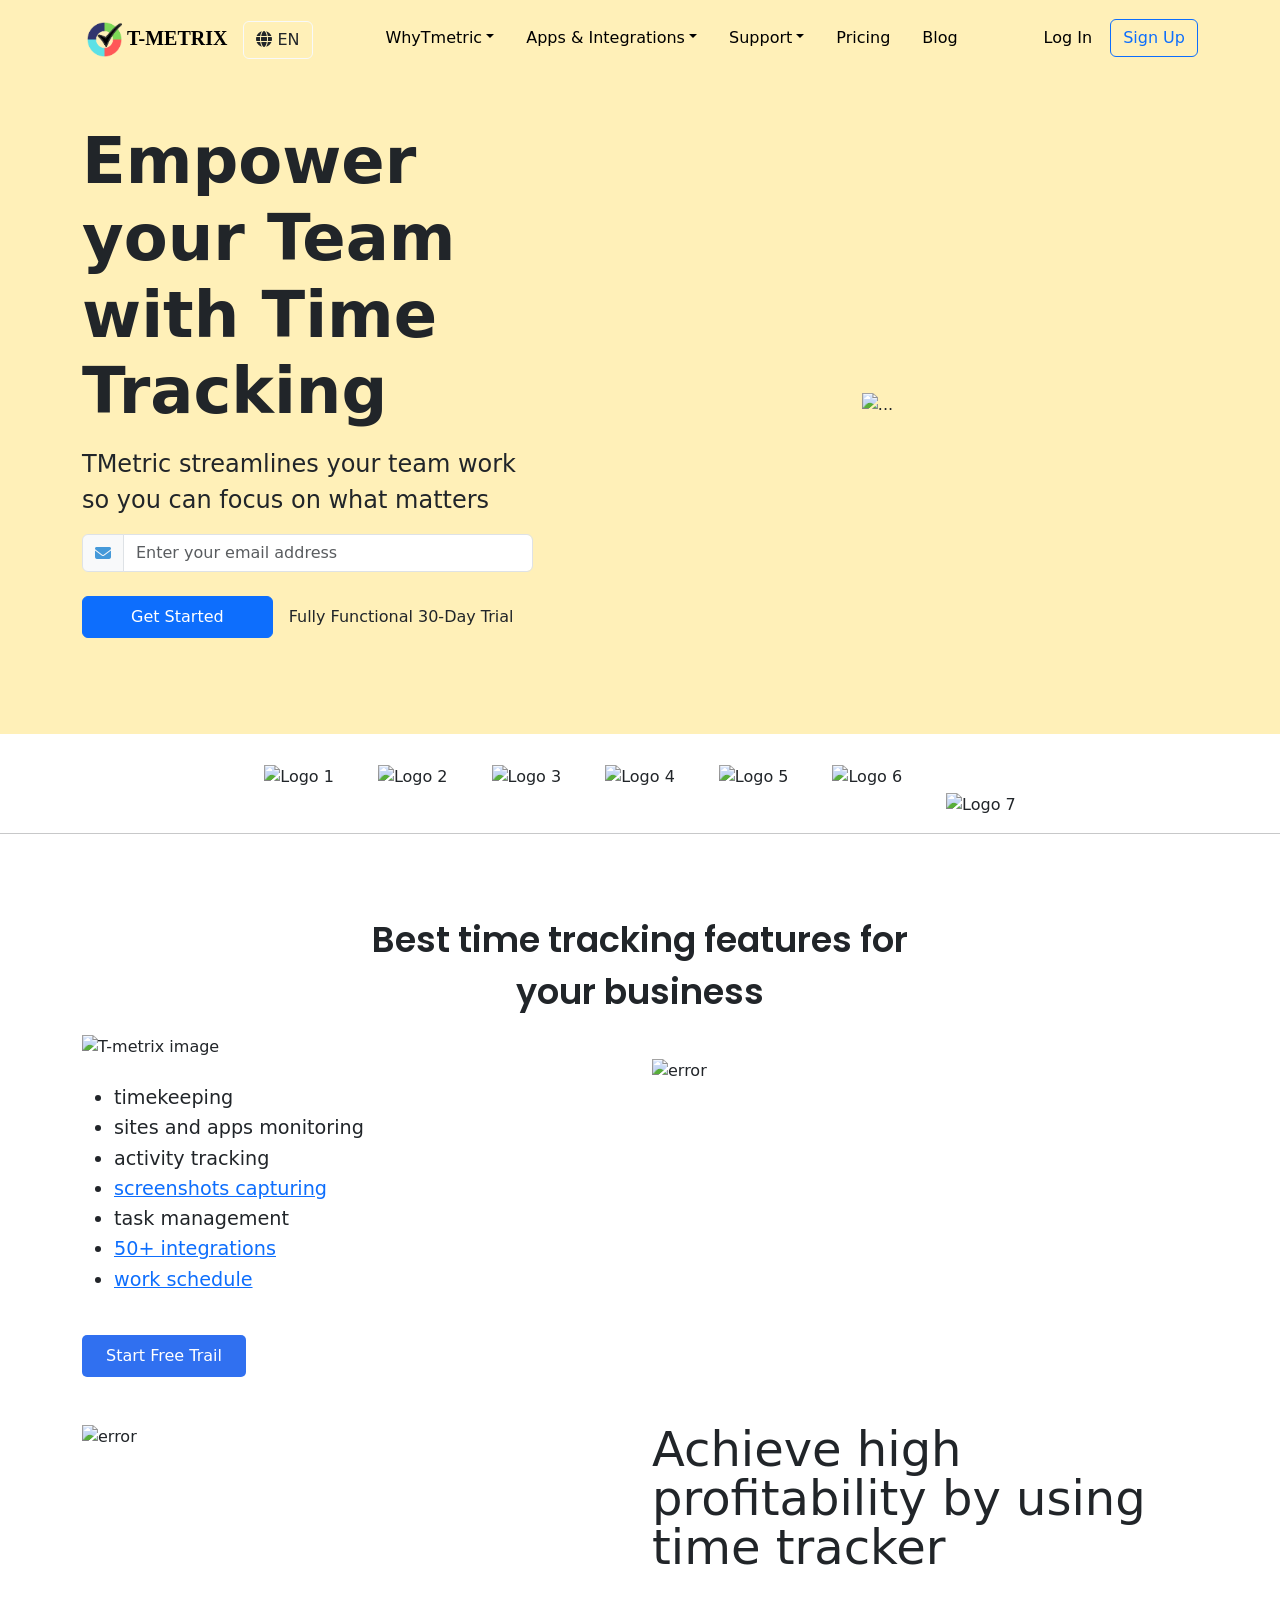
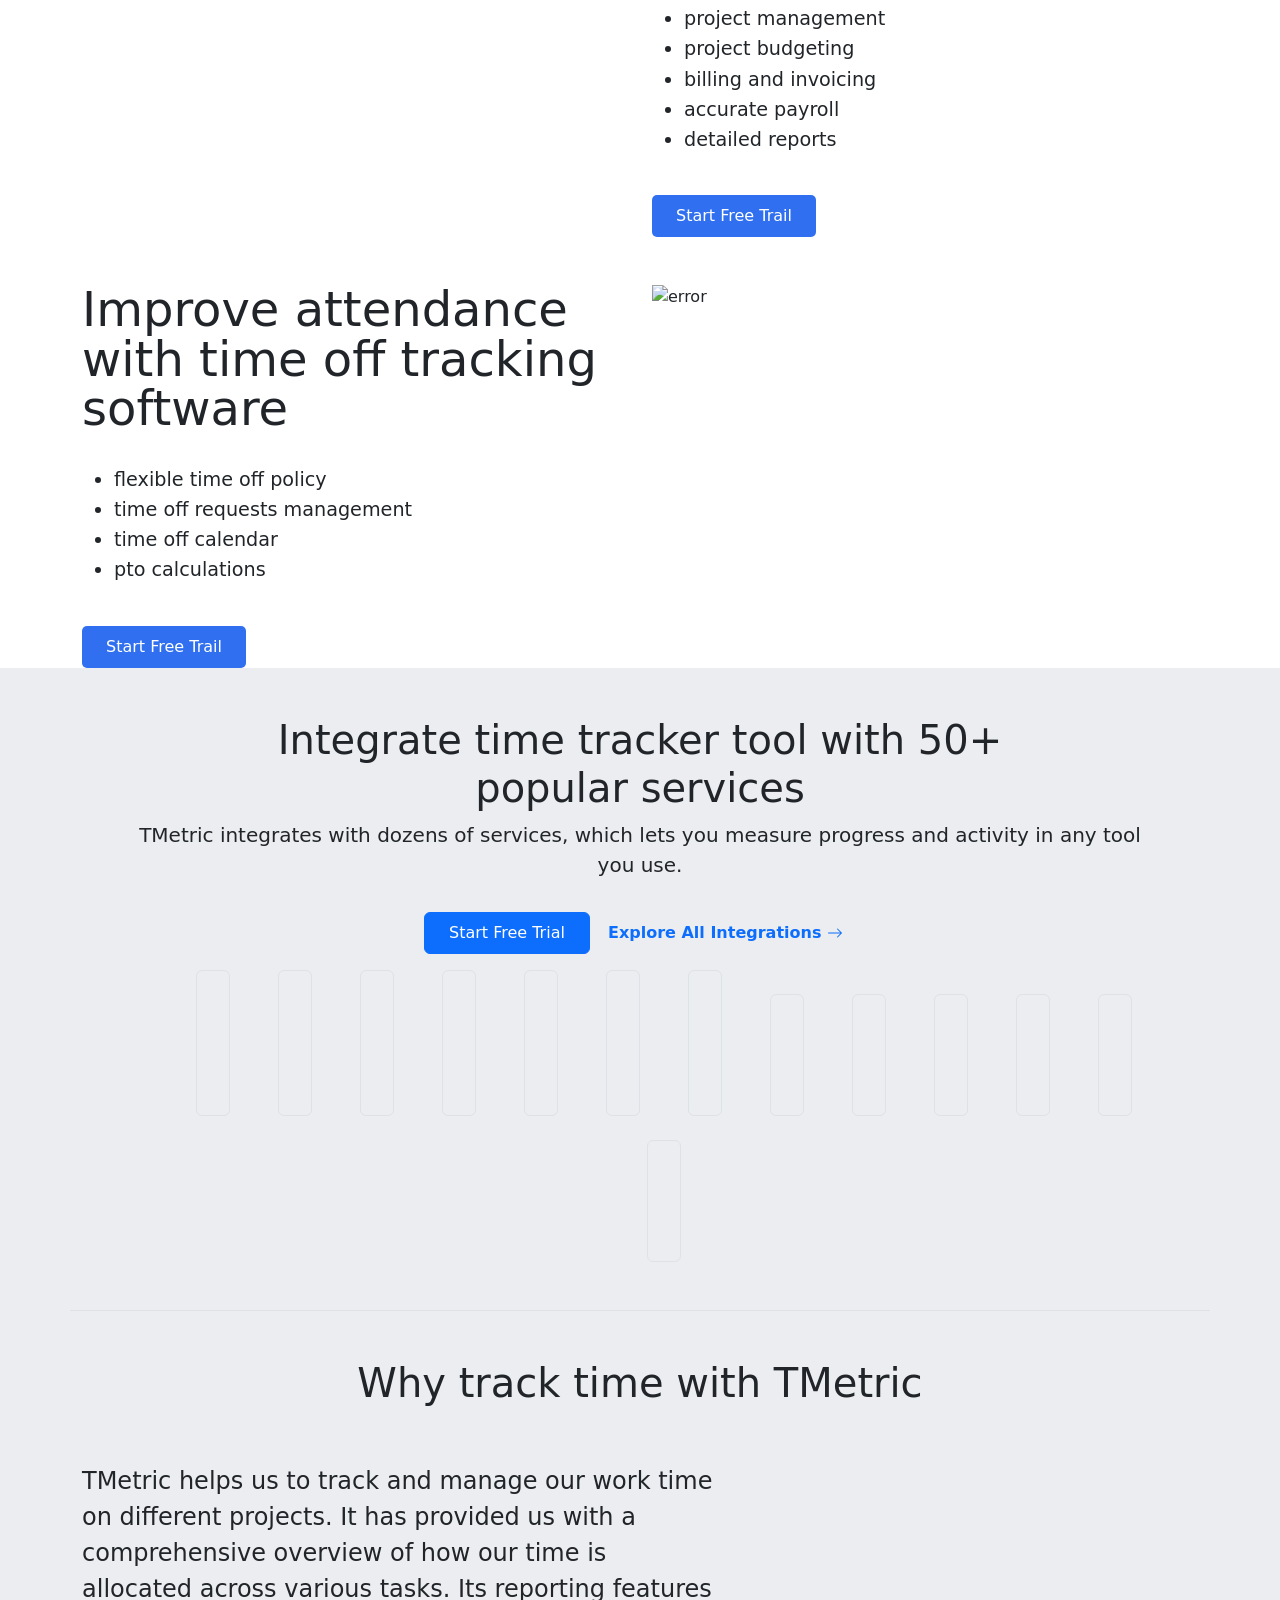
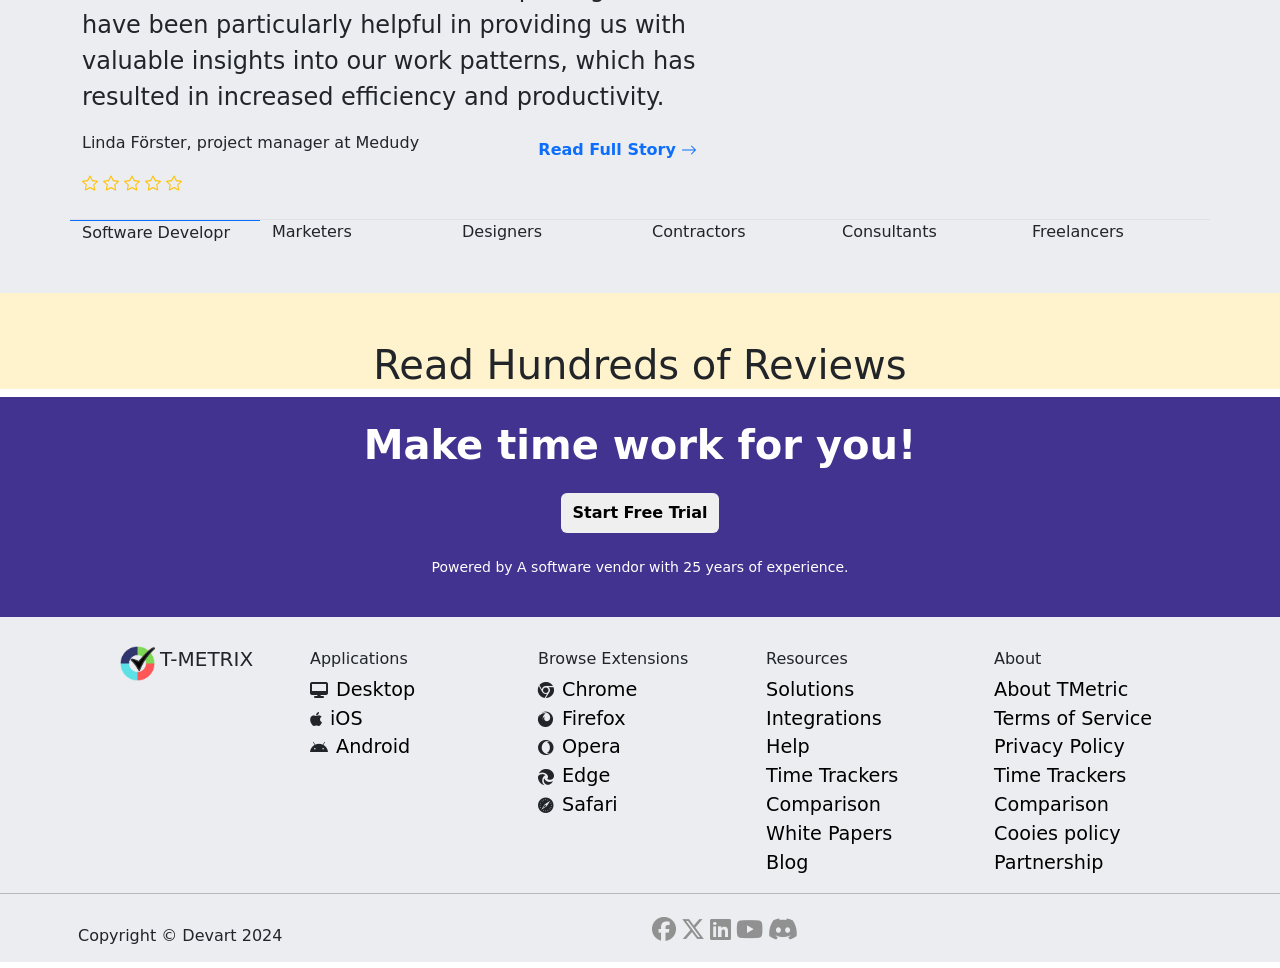
==== Bootstrap/src/index.html @ 1cb95d16 "Responsiveness is Added to the Navbar" ====
<!DOCTYPE html>
<html lang="en">

<head>
    <meta charset="UTF-8">
    <meta name="viewport" content="width=device-width, initial-scale=1.0">
    <title>Document</title>
    <link rel="stylesheet" href="../node_modules/bootstrap/dist/css/bootstrap.min.css">
    <script src="../node_modules/bootstrap/dist/js/bootstrap.bundle.min.js"></script>
    <link href="https://cdn.jsdelivr.net/npm/bootstrap@5.3.3/dist/css/bootstrap.min.css" rel="stylesheet"
        integrity="sha384-QWTKZyjpPEjISv5WaRU9OFeRpok6YctnYmDr5pNlyT2bRjXh0JMhjY6hW+ALEwIH" crossorigin="anonymous">
    <script src="https://cdn.jsdelivr.net/npm/bootstrap@5.3.3/dist/js/bootstrap.bundle.min.js"
        integrity="sha384-YvpcrYf0tY3lHB60NNkmXc5s9fDVZLESaAA55NDzOxhy9GkcIdslK1eN7N6jIeHz"
        crossorigin="anonymous"></script>

    
    
    
    
    
        <!-- Faheem Added Font-awesome link for icons in footer pon day3-->
        <link
        rel="stylesheet"
        href="https://cdnjs.cloudflare.com/ajax/libs/font-awesome/6.5.2/css/all.min.css"
        integrity="sha512-SnH5WK+bZxgPHs44uWIX+LLJAJ9/2PkPKZ5QiAj6Ta86w+fsb2TkcmfRyVX3pBnMFcV7oQPJkl9QevSCWr3W6A=="
        crossorigin="anonymous"
        referrerpolicy="no-referrer"
      />

        

    <style>
      /* Mukul CSS */
      .navbar-brand {
            font-family: "PT Serif", serif;
        }
        #checkbtn{
            display: none;
            justify-self: end;
        }
        #check{
            display: none;
        }
        #check:checked ~ div>ul{
            left: 0;
        }
        @media(max-width:1022px){
            #checkbtn{
                display: block;
                float: right;
                
            }
            nav>div{
                display: block;
            }
            .container>div>ul{
                width: 100%;
                height: 50vh;
                background-color: #fff;
                position: fixed;
                top: 60px;
                left: -100%;
            }
            
            .container{
                display: block;
                text-align: center;
            }
            /* .btn{
                display: none;
            } */
            .container>div>ul>li>a{
                display: block;
            }
        }
        .logo-container-avani {
        margin-top: 30px;
        }
        .logo-container-avani img {
        width: 100px;
        height: auto; /* maintain aspect ratio */
        margin: 0 10px; /* margin between logos */
        }
        .logo-container-avani img:nth-child(7) {
        width: 30%; /* 7th logo */
        }
        .text-container-avani {
        margin-top: 80px; /* distance from grey line */
      font-family: "Poppins", sans-serif; /* font family */
      font-size: 35px; 
      font-weight: 600;
      }
      .line-spacing-avani{
      margin-bottom: 0px; /* space between lines */
      }
      .image-shadow-avani {
      box-shadow: 0px 4px 8px rgba(0, 0, 0, 0.1); /* shadow */
      }
        




        
        /* </om shrestha> */




        #hed1{
font-size: xxx-large;
line-height: 1.3cm;
text-align: left;
}

#box>ul>li{
    font-size: larger;
    line-height: 0.8cm;
}

#box>button{
    background-color: rgb(48,112,240);
padding: 9px 24px;
border: 0px;
margin: auto;
border-radius: 5px;
color: white;

text-align: center;


}

.cards{
            display: flex;
            justify-content: center;
            flex-wrap: wrap;
            
        }
        .cards>.row>.col-1>img{
            height: auto;
            width: 6rem;
        }
        .img:hover{
            cursor: pointer;
            box-shadow: -10px 20px 30px -10px grey;
        }
        #img{
            box-shadow: -10px 20px 30px -10px grey;
        }
        






        /* Faheems CSS Part From Here onWards  */
        footer > section:nth-of-type(1) {
        background-color: #41338f;
        width: 100%;
        height: 220px;
      }

      section {
        background-color: #ebedf0;
      }
      .col a {
        text-decoration: none;
        color: black;
        font-weight: 400;
        font-size: larger;
      }
      .col a:hover {
        text-decoration: underline;
      }
    </style>
</head>

<body>
    <!-- <h1 class="text-center">Welcome to construct week</h1> -->
    <nav class="navbar position-sticky top-0" style="background-color: #fff0b8;">
        <!-- Navbar content -->
        <div class="container justify-content-between">
          <input type="checkbox" id="check" name="" value="">
            <label for="check" id="checkbtn"><i class="fa fa-bars"></i></label>
            <div class="d-flex align-items-center text-center">
                <a class="navbar-brand mx-0" href="#">
                    <img src="./assets/logo.png" alt="Logo" width="" height="45" class="d-inline-block align-text-top">
                </a>
                <a class="navbar-brand text-center fw-bold" href="#">T-METRIX</a>
                <button class="btn btn-outline-light text-dark mt-1" type="submit"><i class="fa-solid fa-globe"></i>
                    EN</button>
            </div>

            <div>
                <ul class="nav">
                    <li class="nav-item dropdown">
                        <a class="nav-link dropdown-toggle link-body-emphasis" data-bs-toggle="dropdown" href="#"
                            role="button" aria-expanded="false">WhyTmetric</a>

                    </li>
                    <li class="nav-item dropdown">
                        <a class="nav-link dropdown-toggle link-body-emphasis" data-bs-toggle="dropdown" href="#"
                            role="button" aria-expanded="false">Apps & Integrations</a>

                    </li>
                    <li class="nav-item dropdown">
                        <a class="nav-link dropdown-toggle link-body-emphasis" data-bs-toggle="dropdown" href="#"
                            role="button" aria-expanded="false">Support</a>

                    </li>
                    <li class="nav-item">
                        <a class="nav-link active link-body-emphasis" aria-current="page" href="#">Pricing</a>
                    </li>
                    <li class="nav-item">
                        <a class="nav-link active link-body-emphasis" aria-current="page" href="#">Blog</a>
                    </li>
                </ul>
            </div>

            <div>
                <button class="btn btn-link link-underline link-underline-opacity-0 link-body-emphasis"
                    type="submit">Log In</button>
                <button class="btn btn-outline-primary" type="submit">Sign Up</button>
            </div>
        </div>
    </nav>

    <!-- Section 2 -->
    <div style="background-color: #fff0b8;">
      <div class="container text-center py-5">
          <div class="row align-items-center">
            <div class="col-5">
              <div class="heading text-md-start">
                  <h1 class=" display-3 fw-bold mb-3">Empower your Team with Time Tracking</h1>
                  <p class="fs-4 mb-3">TMetric streamlines your team work so you can focus on what matters</p>
              </div>
              <div class="input-group flex-nowrap mb-4">
                  <span class="input-group-text" id="addon-wrapping"><i class="fa-solid fa-envelope" style="color: #4599d9;"></i></span>
                  <input type="email" class="form-control" placeholder="Enter your email address" aria-label="Username" aria-describedby="addon-wrapping">
              </div>
              <div class="d-grid gap-2 d-md-flex justify-content-md-start pb-5">
                  <button class="btn btn-primary me-md-2 px-5 py-2" type="button">Get Started</button>
                  <span class="error-massage my-auto">Fully Functional 30-Day Trial</span>
                </div>
            </div>
            <div class="col-lg-7 col-sm-12">
              <img src="https://tmetric.com/media/oaejbiic/img-home-heading.svg" class="img-fluid" alt="...">
            </div>
          </div>
        </div>
  </div>


     <!-- AVANI 1st LOGO section content  -->
  <div class="container">
    
    <div class="row justify-content-center logo-container-avani">

      <div class="col-auto">
        <img src="https://tmetric.com/media/pgrd5dlt/saasworthy_badge_2022.png" alt="Logo 1">
      </div>
      <div class="col-auto">
        <img src="https://tmetric.com/media/ictk4sl0/goodfirms_badge.png" alt="Logo 2">
      </div>
      <div class="col-auto">
        <img src="https://tmetric.com/media/v3pnl0hw/crozdesk_badge_2023.png" alt="Logo 3">
      </div>
      <div class="col-auto">
        <img src="https://tmetric.com/media/0sqdh1qx/g2_badge_2023.png" alt="Logo 4">
      </div>
      <div class="col-auto">
        <img src="https://tmetric.com/media/cwnfzugf/icon-capterra-shortlist.png" alt="Logo 5">
      </div>
      <div class="col-auto">
        <img src="https://tmetric.com/media/psxgf3r4/icon-software-advice-frontrunners.png" alt="Logo 6">
      </div>
      <div class="col-auto pt-4 mt-1" >
        <img src="https://tmetric.com/media/jfxavlps/getapp-logotype.svg" alt="Logo 7"  width="30" height="20">
      </div>
    </div>
   </div>

   <hr>

   <!-- AVANI next section content -->
   <div class="container">
    <div class="row justify-content-center text-container-avani">
        <div class="col text-center">
          <div class="line-spacing-avani"><link href="https://fonts.googleapis.com/css2?family=Poppins:ital,wght@0,100;0,200;0,300;0,400;0,500;0,600;0,700;0,800;0,900;1,100;1,200;1,300;1,400;1,500;1,600;1,700;1,800;1,900&display=swap" rel="stylesheet">Best time tracking features for</div>
          <div class="line-spacing-avani mb-3"><link href="https://fonts.googleapis.com/css2?family=Poppins:ital,wght@0,100;0,200;0,300;0,400;0,500;0,600;0,700;0,800;0,900;1,100;1,200;1,300;1,400;1,500;1,600;1,700;1,800;1,900&display=swap" rel="stylesheet">your business</div>
        </div>
      </div>
      <div class="col-md-auto ml-4"> <!--left margin -->
        <img src="https://tmetric.com/media/pszkp4ly/image-time-page.svg" alt="T-metrix image" width="900" height="900"> <!-- image dim-->
      </div>
    </div>
    </div>



   <!-- om -->


   <main>
    <div class="container text-start">
        
        <div id="box1" class="row">
        <div id="box" class="col-lg-6  col-sm-12">
          
           <br>

           <ul >
          <li>timekeeping</li>
          <li>sites and apps monitoring</li>
          <li>activity tracking</li>
          <li><a href="https://tmetric.com/employee-monitoring">screenshots capturing</a></li>
          <li>task management</li>
          <li><a href="https://tmetric.com/integrations">50+ integrations</a></li>
          <li><a href="https://tmetric.com/work-schedules">work schedule</a></li>
           </ul>
           <br>
           
<button>Start Free Trail</button>
        </div>

        <br><br>
        
            <img class="col-lg-6 col-sm-12 img-fluid" id="pic1" src="https://tmetric.com/media/kssowlxe/img-activity-cases.svg" alt="error">
        
        </div>
       
    </div>

<br><br>

    <div class="container">

        <div id="box1" class="row">

            

 <img class="col-lg-6 col-sm-12 img-fluid" width="80%" height="auto" src="https://tmetric.com/media/lltfuaaz/img-report-cases-svg.svg" alt="error">


        <div id="box" class="col-lg-6 col-sm-12">
            
           <h1 id="hed1">Achieve high profitability by using time tracker</h1>
           <br>

           <ul>
          <li>project management</li>
          <li>project budgeting</li>
          <li>billing and invoicing</li>
          <li>accurate payroll</li>
          <li>detailed reports</li>
           </ul>
           <br>
           

           <button>Start Free Trail</button>
        </div>

        
        </div>
    </div>
<br><br>


    <div class="container">
        <div id="box1" class="row">


        <div id="box" class="col-lg-6 col-sm-12">
           <h1 id="hed1">Improve attendance with time off tracking software</h1>
           <br>

           <ul>
          <li>flexible time off policy</li>
          <li>time off requests management</li>
          <li>time off calendar</li>
          <li>pto calculations</li>
          
           </ul>
           <br>
           

           <button>Start Free Trail</button>
           <br>
        </div>

        

        <img class="col-lg-6 col-sm-12 img-fluid" src="https://tmetric.com/media/mlzbtxv5/time-off-calendar-case.svg" alt="error">
        
        </div>
        </div>
    </div>
</main>

<section>
    <!-- Section 6th Started -->
<div class="container p-5  border-bottom">
    <div class="text-center">
      
        <h1>
            Integrate time tracker tool with 50+
            <br> popular services
        </h1> 
        <p class="fs-5">TMetric integrates with dozens of services, which lets you measure progress and activity in any tool you use.</p>
        
        <div class="btns p-3">
            <button type="button" class="btn btn-primary py-2 px-4">Start Free Trial</button>
            <button type="button" class="btn text-primary" data-mdb-ripple-init data-mdb-ripple-color="light">
                <b>Explore All Integrations
                    <svg xmlns="http://www.w3.org/2000/svg" width="16" height="16" fill="currentColor" class="bi bi-arrow-right" viewBox="0 0 16 16">
                        <path fill-rule="evenodd" d="M1 8a.5.5 0 0 1 .5-.5h11.793l-3.147-3.146a.5.5 0 0 1 .708-.708l4 4a.5.5 0 0 1 0 .708l-4 4a.5.5 0 0 1-.708-.708L13.293 8.5H1.5A.5.5 0 0 1 1 8"/>
                      </svg>
            </b></button>
        </div>

    </div>

     <div class="cards">
        <div class="img border border-1 py-5 px-3 rounded ms-5 ms-2">
            <img src="./Assets/logo-google-workspace.svg" width="100px" alt="">
        </div>
        <div class="img border border-1 py-5 px-3 rounded ms-5 ms-2">
            <img src="./Assets/logo-google-workspace.svg" width="100px" alt="">
        </div>
        <div class="img border border-1 py-5 px-3 rounded ms-5 ms-2">
            <img src="./Assets/logo-google-workspace.svg" width="100px" alt="">
        </div>
        <div class="img border border-1 py-5 px-3 rounded ms-5 ms-2">
            <img src="./Assets/logo-google-workspace.svg" width="100px" alt="">
        </div>
        <div class="img border border-1 py-5 px-3 rounded ms-5 ms-2">
            <img src="./Assets/logo-google-workspace.svg" width="100px" alt="">
        </div>
        <div class="img border border-1 py-5 px-3 rounded ms-5 ms-2">
            <img src="./Assets/logo-google-workspace.svg" width="100px" alt="">
        </div>
        <div class="img border border-1 py-5 px-3 rounded ms-5 ms-2">
            <img src="./Assets/logo-google-workspace.svg" width="100px" alt="">
        </div>
        <div class="img border border-1 py-5 px-3 rounded ms-5 ms-2 mt-4">
            <img src="./Assets/logo-google-workspace.svg" width="100px" alt="">
        </div>
        
        <div class="img border border-1 py-5 px-3 rounded ms-5 ms-2 mt-4">
            <img src="./Assets/logo-google-workspace.svg" width="100px" alt="">
        </div>
        <div class="img border border-1 py-5 px-3 rounded ms-5 ms-2 mt-4">
            <img src="./Assets/logo-google-workspace.svg" width="100px" alt="">
        </div>
        <div class="img border border-1 py-5 px-3 rounded ms-5 ms-2 mt-4">
            <img src="./Assets/logo-google-workspace.svg" width="100px" alt="">
        </div>
        <div class="img border border-1 py-5 px-3 rounded ms-5 ms-2 mt-4">
            <img src="./Assets/logo-google-workspace.svg" width="100px" alt="">
        </div>
        <div class="img border border-1 py-5 px-3 rounded ms-5 ms-2 mt-4">
            <img src="./Assets/logo-google-workspace.svg" width="100px" alt="">
     </div>
</div>
<!-- Section 6 Ended -->
</section>

<section>
    <div class="container pb-5">
        <div>
      
            <h1 class="text-center py-5">
                Why track time with TMetric
            </h1> 
           
            <div class="row pb-4">
                <!-- <div class="col-2"></div> -->
                <div class="col-md-7">
                  <div class="pb-3 fs-4">
                    TMetric helps us to track and manage our work time on different projects. It has provided us with a comprehensive overview of how our time is allocated across various tasks. Its reporting features have been particularly helpful in providing us with valuable insights into our work patterns, which has resulted in increased efficiency and productivity.
                  </div>
                  <div class="row">
                    <div class="col-md-8">
                        <p>Linda Förster, project manager at Medudy</p>
                        <div class="star text-warning">
                            <svg xmlns="http://www.w3.org/2000/svg" width="16" height="16" fill="currentColor" class="bi bi-star" viewBox="0 0 16 16">
                                <path d="M2.866 14.85c-.078.444.36.791.746.593l4.39-2.256 4.389 2.256c.386.198.824-.149.746-.592l-.83-4.73 3.522-3.356c.33-.314.16-.888-.282-.95l-4.898-.696L8.465.792a.513.513 0 0 0-.927 0L5.354 5.12l-4.898.696c-.441.062-.612.636-.283.95l3.523 3.356-.83 4.73zm4.905-2.767-3.686 1.894.694-3.957a.56.56 0 0 0-.163-.505L1.71 6.745l4.052-.576a.53.53 0 0 0 .393-.288L8 2.223l1.847 3.658a.53.53 0 0 0 .393.288l4.052.575-2.906 2.77a.56.56 0 0 0-.163.506l.694 3.957-3.686-1.894a.5.5 0 0 0-.461 0z"/>
                              </svg>

                              <svg xmlns="http://www.w3.org/2000/svg" width="16" height="16" fill="currentColor" class="bi bi-star" viewBox="0 0 16 16">
                                <path d="M2.866 14.85c-.078.444.36.791.746.593l4.39-2.256 4.389 2.256c.386.198.824-.149.746-.592l-.83-4.73 3.522-3.356c.33-.314.16-.888-.282-.95l-4.898-.696L8.465.792a.513.513 0 0 0-.927 0L5.354 5.12l-4.898.696c-.441.062-.612.636-.283.95l3.523 3.356-.83 4.73zm4.905-2.767-3.686 1.894.694-3.957a.56.56 0 0 0-.163-.505L1.71 6.745l4.052-.576a.53.53 0 0 0 .393-.288L8 2.223l1.847 3.658a.53.53 0 0 0 .393.288l4.052.575-2.906 2.77a.56.56 0 0 0-.163.506l.694 3.957-3.686-1.894a.5.5 0 0 0-.461 0z"/>
                              </svg>

                              <svg xmlns="http://www.w3.org/2000/svg" width="16" height="16" fill="currentColor" class="bi bi-star" viewBox="0 0 16 16">
                                <path d="M2.866 14.85c-.078.444.36.791.746.593l4.39-2.256 4.389 2.256c.386.198.824-.149.746-.592l-.83-4.73 3.522-3.356c.33-.314.16-.888-.282-.95l-4.898-.696L8.465.792a.513.513 0 0 0-.927 0L5.354 5.12l-4.898.696c-.441.062-.612.636-.283.95l3.523 3.356-.83 4.73zm4.905-2.767-3.686 1.894.694-3.957a.56.56 0 0 0-.163-.505L1.71 6.745l4.052-.576a.53.53 0 0 0 .393-.288L8 2.223l1.847 3.658a.53.53 0 0 0 .393.288l4.052.575-2.906 2.77a.56.56 0 0 0-.163.506l.694 3.957-3.686-1.894a.5.5 0 0 0-.461 0z"/>
                              </svg>

                              <svg xmlns="http://www.w3.org/2000/svg" width="16" height="16" fill="currentColor" class="bi bi-star" viewBox="0 0 16 16">
                                <path d="M2.866 14.85c-.078.444.36.791.746.593l4.39-2.256 4.389 2.256c.386.198.824-.149.746-.592l-.83-4.73 3.522-3.356c.33-.314.16-.888-.282-.95l-4.898-.696L8.465.792a.513.513 0 0 0-.927 0L5.354 5.12l-4.898.696c-.441.062-.612.636-.283.95l3.523 3.356-.83 4.73zm4.905-2.767-3.686 1.894.694-3.957a.56.56 0 0 0-.163-.505L1.71 6.745l4.052-.576a.53.53 0 0 0 .393-.288L8 2.223l1.847 3.658a.53.53 0 0 0 .393.288l4.052.575-2.906 2.77a.56.56 0 0 0-.163.506l.694 3.957-3.686-1.894a.5.5 0 0 0-.461 0z"/>
                              </svg>

                              <svg xmlns="http://www.w3.org/2000/svg" width="16" height="16" fill="currentColor" class="bi bi-star" viewBox="0 0 16 16">
                                <path d="M2.866 14.85c-.078.444.36.791.746.593l4.39-2.256 4.389 2.256c.386.198.824-.149.746-.592l-.83-4.73 3.522-3.356c.33-.314.16-.888-.282-.95l-4.898-.696L8.465.792a.513.513 0 0 0-.927 0L5.354 5.12l-4.898.696c-.441.062-.612.636-.283.95l3.523 3.356-.83 4.73zm4.905-2.767-3.686 1.894.694-3.957a.56.56 0 0 0-.163-.505L1.71 6.745l4.052-.576a.53.53 0 0 0 .393-.288L8 2.223l1.847 3.658a.53.53 0 0 0 .393.288l4.052.575-2.906 2.77a.56.56 0 0 0-.163.506l.694 3.957-3.686-1.894a.5.5 0 0 0-.461 0z"/>
                              </svg>
                        </div>
                    </div>
                    <div class="col-md-4">
                        <button type="button" class="btn text-primary" data-mdb-ripple-init data-mdb-ripple-color="light">
                            <b>Read Full Story
                                <svg xmlns="http://www.w3.org/2000/svg" width="16" height="16" fill="currentColor" class="bi bi-arrow-right" viewBox="0 0 16 16">
                                    <path fill-rule="evenodd" d="M1 8a.5.5 0 0 1 .5-.5h11.793l-3.147-3.146a.5.5 0 0 1 .708-.708l4 4a.5.5 0 0 1 0 .708l-4 4a.5.5 0 0 1-.708-.708L13.293 8.5H1.5A.5.5 0 0 1 1 8"/>
                                  </svg>
                        </b></button>
                    </div>
                  </div>
                </div>
                <div class="col-1"></div>
                <div class="col-md-4">
                    <img src="./Assets/software_developers_photo.jpg" alt="" id="img">
                </div>
              </div>


        </div>

        <div class="row border-top">
            <div class="col-2 border-top border-primary">Software Developr</div>
            <div class="col-2">Marketers</div>
            <div class="col-2">Designers</div>
            <div class="col-2">Contractors</div>
            <div class="col-2">Consultants</div>
            <div class="col-2">Freelancers</div>
        </div>
        </div>
    </div>
</section>

<section class="bg-warning-subtle pt-5">
    <div class="container">
        <h2 class="text-center fs-1">Read Hundreds of Reviews</h2>
        <div class="icons">
            
        </div>
    </div>
</section>




        <!-- Faheem's code  -->
        <footer>
            <!-- faheems footer first section -->
            <section>
              <div
                class="container d-flex flex-column justify-content-center align-items-center text-white pt-4"
              >
                <h1 class="fw-bold fs-1 text">Make time work for you!</h1>
      
                <div class="mt-3">
                  <button
                    class="p-2 rounded mb-2rem fw-bold"
                    style="width: 158px; background-color: #ffffff#fff; border: none"
                  >
                    Start Free Trial
                  </button>
                </div>
      
                <div class="mt-4">
                  <p class="fw-500" style="font-size: 14px">
                    Powered by
                    <img
                      src="https://tmetric.com/media/pvgfkry5/logo-devart-small-white.svg"
                      alt=""
                    />A software vendor with 25 years of experience.
                  </p>
                </div>
              </div>
            </section>
      

            
            <!-- Faheem's seond section in footer -->
            <section>
              <div class="container pt-3">
                <div class="row">
                  <div class="col">
                    <div
                      class="d-flex flex-row mt-2 justify-content-center align-items-center"
                      style="background-color: #ebedf0"
                    >
                      <img src="./assets/footerlogo.jpg" alt="" width="45px" />
                      <h5>T-METRIX</h5>
                    </div>
                  </div>
                  <div class="col">
                    <div class="d-flex flex-column">
                      <h6 class="mt-3">Applications</h6>
                      <div class="d-flex gap-2 align-items-center">
                        <i class="fa-solid fa-desktop"></i>
      
                        <a href="#">Desktop</a>
                      </div>
                      <div class="d-flex gap-2 align-items-center">
                        <i class="fa-brands fa-apple"></i>
                        <a href="#">iOS</a>
                      </div>
                      <div class="d-flex gap-2 align-items-center">
                        <i class="fa-brands fa-android"></i>
                        <a href="#">Android</a>
                      </div>
                    </div>
                  </div>
      
                  <div class="col">
                    <div class="d-flex flex-column">
                      <h6 class="mt-3">Browse Extensions</h6>
                      <div class="d-flex gap-2 align-items-center">
                        <i class="fa-brands fa-chrome"></i>
                        <a href="#"> Chrome</a>
                      </div>
                      <div class="d-flex gap-2 align-items-center">
                        <i class="fa-brands fa-firefox"></i>
                        <a href="#">Firefox</a>
                      </div>
                      <div class="d-flex gap-2 align-items-center">
                        <i class="fa-brands fa-opera"></i>
                        <a href="#">Opera</a>
                      </div>
                      <div class="d-flex gap-2 align-items-center">
                        <i class="fa-brands fa-edge"></i>
                        <a href="#">Edge</a>
                      </div>
                      <div class="d-flex gap-2 align-items-center">
                        <i class="fa-brands fa-safari"></i>
                        <a href="#">Safari</a>
                      </div>
                    </div>
                  </div>
      
                  <div class="col">
                    <div class="d-flex flex-column">
                      <h6 class="mt-3">Resources</h6>
                      <a href="#"> Solutions </a>
                      <a href="#">Integrations</a>
                      <a href="#">Help</a>
                      <a href="#">Time Trackers Comparison</a>
                      <a href="#">White Papers</a>
                      <a href="#">Blog</a>
                    </div>
                  </div>
      
                  <div class="col">
                    <div class="d-flex flex-column">
                      <h6 class="mt-3">About</h6>
                      <a href="#">About TMetric</a>
                      <a href="#">Terms of Service</a>
                      <a href="#">Privacy Policy</a>
                      <a href="#">Time Trackers Comparison</a>
                      <a href="#">Cooies policy</a>
                      <a href="#">Partnership</a>
                    </div>
                  </div>
                </div>
              </div>
      
              <hr />
              <div
                class="container d-flex justify-content-start flex-column"
                style="margin-bottom: 6px; padding: 8px"
              >
                <div class="row">
                  <div class="col-6">
                    <h6 class="pt-2">Copyright © Devart 2024</h6>
                  </div>
                  <div class="col-6">
                    <i class="fa-brands fa-facebook fa-xl" style="color: #919191"></i>
                    <i
                      class="fa-brands fa-x-twitter fa-xl"
                      style="color: #919191"
                    ></i>
                    <i class="fa-brands fa-linkedin fa-xl" style="color: #919191"></i>
                    <i class="fa-brands fa-youtube fa-xl" style="color: #919191"></i>
                    <i class="fa-brands fa-discord fa-xl" style="color: #919191"></i>
                  </div>
                </div>
              </div>
            </section>
          </footer>
</body>

</html>
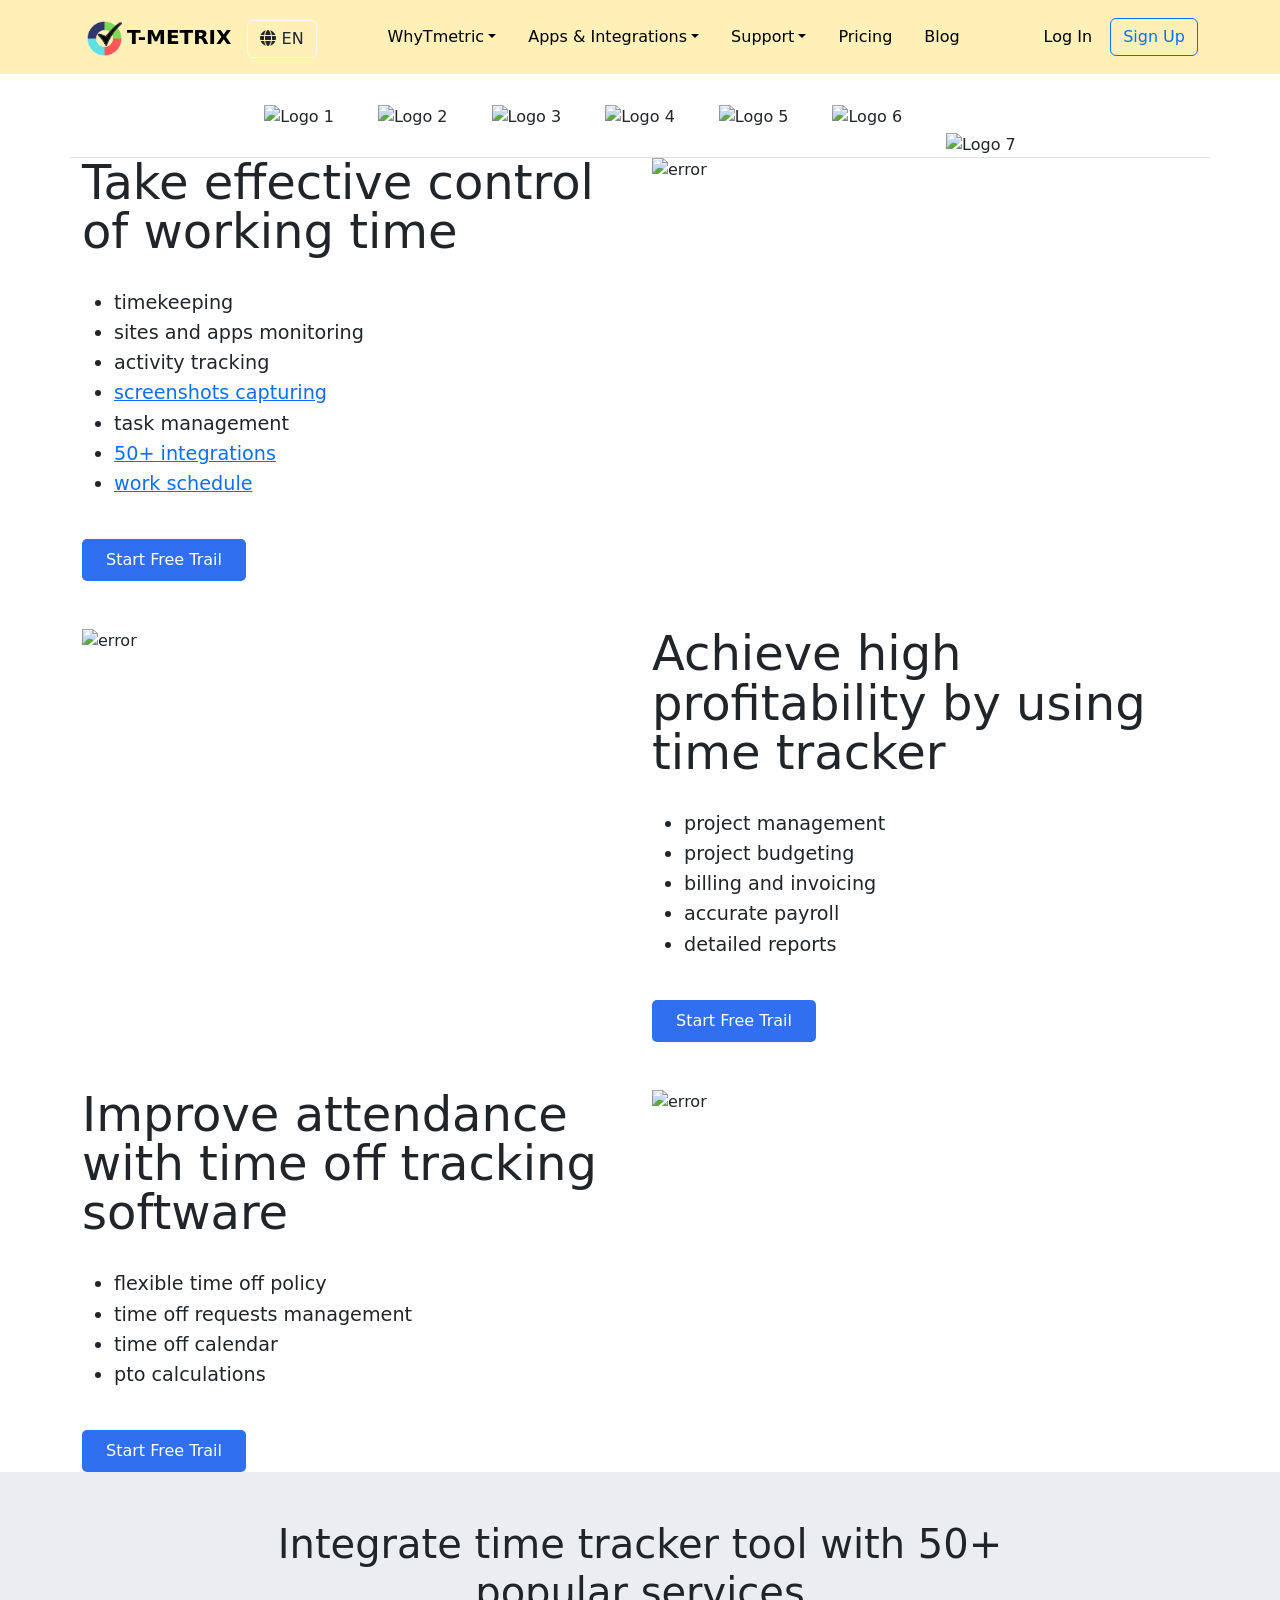
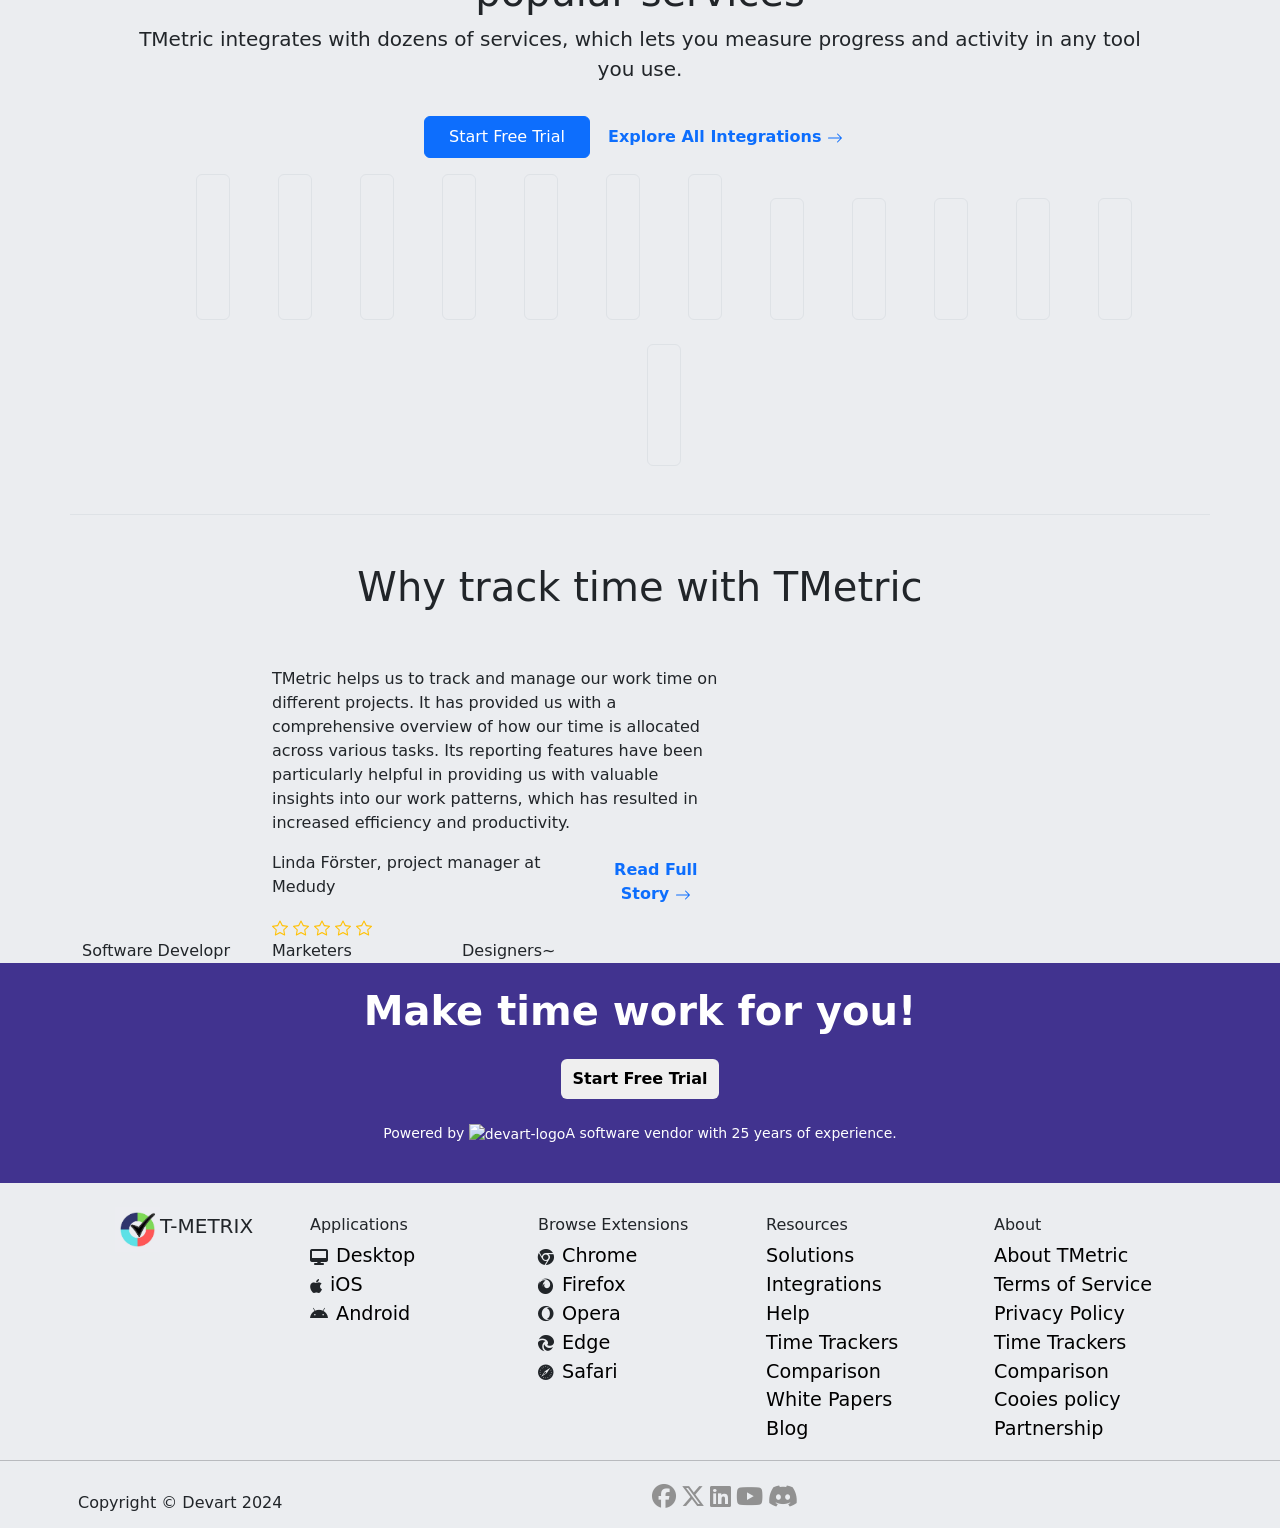
==== commit e7ebc0b4: "changed the footers image along with alt tab" ====
--- a/Bootstrap/src/index.html
+++ b/Bootstrap/src/index.html
@@ -12,7 +12,6 @@
     <script src="https://cdn.jsdelivr.net/npm/bootstrap@5.3.3/dist/js/bootstrap.bundle.min.js"
         integrity="sha384-YvpcrYf0tY3lHB60NNkmXc5s9fDVZLESaAA55NDzOxhy9GkcIdslK1eN7N6jIeHz"
         crossorigin="anonymous"></script>
-
     
     
     
@@ -26,53 +25,7 @@
         crossorigin="anonymous"
         referrerpolicy="no-referrer"
       />
-
-        
-
     <style>
-      /* Mukul CSS */
-      .navbar-brand {
-            font-family: "PT Serif", serif;
-        }
-        #checkbtn{
-            display: none;
-            justify-self: end;
-        }
-        #check{
-            display: none;
-        }
-        #check:checked ~ div>ul{
-            left: 0;
-        }
-        @media(max-width:1022px){
-            #checkbtn{
-                display: block;
-                float: right;
-                
-            }
-            nav>div{
-                display: block;
-            }
-            .container>div>ul{
-                width: 100%;
-                height: 50vh;
-                background-color: #fff;
-                position: fixed;
-                top: 60px;
-                left: -100%;
-            }
-            
-            .container{
-                display: block;
-                text-align: center;
-            }
-            /* .btn{
-                display: none;
-            } */
-            .container>div>ul>li>a{
-                display: block;
-            }
-        }
         .logo-container-avani {
         margin-top: 30px;
         }
@@ -84,23 +37,6 @@
         .logo-container-avani img:nth-child(7) {
         width: 30%; /* 7th logo */
         }
-        .text-container-avani {
-        margin-top: 80px; /* distance from grey line */
-      font-family: "Poppins", sans-serif; /* font family */
-      font-size: 35px; 
-      font-weight: 600;
-      }
-      .line-spacing-avani{
-      margin-bottom: 0px; /* space between lines */
-      }
-      .image-shadow-avani {
-      box-shadow: 0px 4px 8px rgba(0, 0, 0, 0.1); /* shadow */
-      }
-        
-
-
-
-
         
         /* </om shrestha> */
 
@@ -182,8 +118,6 @@
     <nav class="navbar position-sticky top-0" style="background-color: #fff0b8;">
         <!-- Navbar content -->
         <div class="container justify-content-between">
-          <input type="checkbox" id="check" name="" value="">
-            <label for="check" id="checkbtn"><i class="fa fa-bars"></i></label>
             <div class="d-flex align-items-center text-center">
                 <a class="navbar-brand mx-0" href="#">
                     <img src="./assets/logo.png" alt="Logo" width="" height="45" class="d-inline-block align-text-top">
@@ -227,34 +161,9 @@
         </div>
     </nav>
 
-    <!-- Section 2 -->
-    <div style="background-color: #fff0b8;">
-      <div class="container text-center py-5">
-          <div class="row align-items-center">
-            <div class="col-5">
-              <div class="heading text-md-start">
-                  <h1 class=" display-3 fw-bold mb-3">Empower your Team with Time Tracking</h1>
-                  <p class="fs-4 mb-3">TMetric streamlines your team work so you can focus on what matters</p>
-              </div>
-              <div class="input-group flex-nowrap mb-4">
-                  <span class="input-group-text" id="addon-wrapping"><i class="fa-solid fa-envelope" style="color: #4599d9;"></i></span>
-                  <input type="email" class="form-control" placeholder="Enter your email address" aria-label="Username" aria-describedby="addon-wrapping">
-              </div>
-              <div class="d-grid gap-2 d-md-flex justify-content-md-start pb-5">
-                  <button class="btn btn-primary me-md-2 px-5 py-2" type="button">Get Started</button>
-                  <span class="error-massage my-auto">Fully Functional 30-Day Trial</span>
-                </div>
-            </div>
-            <div class="col-lg-7 col-sm-12">
-              <img src="https://tmetric.com/media/oaejbiic/img-home-heading.svg" class="img-fluid" alt="...">
-            </div>
-          </div>
-        </div>
-  </div>
-
 
      <!-- AVANI 1st LOGO section content  -->
-  <div class="container">
+  <div class="container border-bottom">
     
     <div class="row justify-content-center logo-container-avani">
 
@@ -282,22 +191,6 @@
     </div>
    </div>
 
-   <hr>
-
-   <!-- AVANI next section content -->
-   <div class="container">
-    <div class="row justify-content-center text-container-avani">
-        <div class="col text-center">
-          <div class="line-spacing-avani"><link href="https://fonts.googleapis.com/css2?family=Poppins:ital,wght@0,100;0,200;0,300;0,400;0,500;0,600;0,700;0,800;0,900;1,100;1,200;1,300;1,400;1,500;1,600;1,700;1,800;1,900&display=swap" rel="stylesheet">Best time tracking features for</div>
-          <div class="line-spacing-avani mb-3"><link href="https://fonts.googleapis.com/css2?family=Poppins:ital,wght@0,100;0,200;0,300;0,400;0,500;0,600;0,700;0,800;0,900;1,100;1,200;1,300;1,400;1,500;1,600;1,700;1,800;1,900&display=swap" rel="stylesheet">your business</div>
-        </div>
-      </div>
-      <div class="col-md-auto ml-4"> <!--left margin -->
-        <img src="https://tmetric.com/media/pszkp4ly/image-time-page.svg" alt="T-metrix image" width="900" height="900"> <!-- image dim-->
-      </div>
-    </div>
-    </div>
-
 
 
    <!-- om -->
@@ -308,7 +201,7 @@
         
         <div id="box1" class="row">
         <div id="box" class="col-lg-6  col-sm-12">
-          
+           <h1 id="hed1">Take effective control of working time</h1>
            <br>
 
            <ul >
@@ -399,152 +292,143 @@
     </div>
 </main>
 
-<section>
-    <!-- Section 6th Started -->
-<div class="container p-5  border-bottom">
-    <div class="text-center">
-      
-        <h1>
-            Integrate time tracker tool with 50+
-            <br> popular services
-        </h1> 
-        <p class="fs-5">TMetric integrates with dozens of services, which lets you measure progress and activity in any tool you use.</p>
-        
-        <div class="btns p-3">
-            <button type="button" class="btn btn-primary py-2 px-4">Start Free Trial</button>
-            <button type="button" class="btn text-primary" data-mdb-ripple-init data-mdb-ripple-color="light">
-                <b>Explore All Integrations
-                    <svg xmlns="http://www.w3.org/2000/svg" width="16" height="16" fill="currentColor" class="bi bi-arrow-right" viewBox="0 0 16 16">
-                        <path fill-rule="evenodd" d="M1 8a.5.5 0 0 1 .5-.5h11.793l-3.147-3.146a.5.5 0 0 1 .708-.708l4 4a.5.5 0 0 1 0 .708l-4 4a.5.5 0 0 1-.708-.708L13.293 8.5H1.5A.5.5 0 0 1 1 8"/>
-                      </svg>
-            </b></button>
-        </div>
-
-    </div>
-
-     <div class="cards">
-        <div class="img border border-1 py-5 px-3 rounded ms-5 ms-2">
-            <img src="./Assets/logo-google-workspace.svg" width="100px" alt="">
-        </div>
-        <div class="img border border-1 py-5 px-3 rounded ms-5 ms-2">
-            <img src="./Assets/logo-google-workspace.svg" width="100px" alt="">
-        </div>
-        <div class="img border border-1 py-5 px-3 rounded ms-5 ms-2">
-            <img src="./Assets/logo-google-workspace.svg" width="100px" alt="">
-        </div>
-        <div class="img border border-1 py-5 px-3 rounded ms-5 ms-2">
-            <img src="./Assets/logo-google-workspace.svg" width="100px" alt="">
-        </div>
-        <div class="img border border-1 py-5 px-3 rounded ms-5 ms-2">
-            <img src="./Assets/logo-google-workspace.svg" width="100px" alt="">
-        </div>
-        <div class="img border border-1 py-5 px-3 rounded ms-5 ms-2">
-            <img src="./Assets/logo-google-workspace.svg" width="100px" alt="">
-        </div>
-        <div class="img border border-1 py-5 px-3 rounded ms-5 ms-2">
-            <img src="./Assets/logo-google-workspace.svg" width="100px" alt="">
-        </div>
-        <div class="img border border-1 py-5 px-3 rounded ms-5 ms-2 mt-4">
-            <img src="./Assets/logo-google-workspace.svg" width="100px" alt="">
-        </div>
-        
-        <div class="img border border-1 py-5 px-3 rounded ms-5 ms-2 mt-4">
-            <img src="./Assets/logo-google-workspace.svg" width="100px" alt="">
-        </div>
-        <div class="img border border-1 py-5 px-3 rounded ms-5 ms-2 mt-4">
-            <img src="./Assets/logo-google-workspace.svg" width="100px" alt="">
-        </div>
-        <div class="img border border-1 py-5 px-3 rounded ms-5 ms-2 mt-4">
-            <img src="./Assets/logo-google-workspace.svg" width="100px" alt="">
-        </div>
-        <div class="img border border-1 py-5 px-3 rounded ms-5 ms-2 mt-4">
-            <img src="./Assets/logo-google-workspace.svg" width="100px" alt="">
-        </div>
-        <div class="img border border-1 py-5 px-3 rounded ms-5 ms-2 mt-4">
-            <img src="./Assets/logo-google-workspace.svg" width="100px" alt="">
-     </div>
-</div>
-<!-- Section 6 Ended -->
-</section>
-
-<section>
-    <div class="container pb-5">
-        <div>
-      
-            <h1 class="text-center py-5">
-                Why track time with TMetric
-            </h1> 
-           
-            <div class="row pb-4">
-                <!-- <div class="col-2"></div> -->
-                <div class="col-md-7">
-                  <div class="pb-3 fs-4">
-                    TMetric helps us to track and manage our work time on different projects. It has provided us with a comprehensive overview of how our time is allocated across various tasks. Its reporting features have been particularly helpful in providing us with valuable insights into our work patterns, which has resulted in increased efficiency and productivity.
-                  </div>
-                  <div class="row">
-                    <div class="col-md-8">
-                        <p>Linda Förster, project manager at Medudy</p>
-                        <div class="star text-warning">
-                            <svg xmlns="http://www.w3.org/2000/svg" width="16" height="16" fill="currentColor" class="bi bi-star" viewBox="0 0 16 16">
-                                <path d="M2.866 14.85c-.078.444.36.791.746.593l4.39-2.256 4.389 2.256c.386.198.824-.149.746-.592l-.83-4.73 3.522-3.356c.33-.314.16-.888-.282-.95l-4.898-.696L8.465.792a.513.513 0 0 0-.927 0L5.354 5.12l-4.898.696c-.441.062-.612.636-.283.95l3.523 3.356-.83 4.73zm4.905-2.767-3.686 1.894.694-3.957a.56.56 0 0 0-.163-.505L1.71 6.745l4.052-.576a.53.53 0 0 0 .393-.288L8 2.223l1.847 3.658a.53.53 0 0 0 .393.288l4.052.575-2.906 2.77a.56.56 0 0 0-.163.506l.694 3.957-3.686-1.894a.5.5 0 0 0-.461 0z"/>
+ <section>
+            <!-- Section 6th Started -->
+        <div class="container p-5  border-bottom">
+            <div class="text-center">
+              
+                <h1>
+                    Integrate time tracker tool with 50+
+                    <br> popular services
+                </h1> 
+                <p class="fs-5">TMetric integrates with dozens of services, which lets you measure progress and activity in any tool you use.</p>
+                
+                <div class="btns p-3">
+                    <button type="button" class="btn btn-primary py-2 px-4">Start Free Trial</button>
+                    <button type="button" class="btn text-primary" data-mdb-ripple-init data-mdb-ripple-color="light">
+                        <b>Explore All Integrations
+                            <svg xmlns="http://www.w3.org/2000/svg" width="16" height="16" fill="currentColor" class="bi bi-arrow-right" viewBox="0 0 16 16">
+                                <path fill-rule="evenodd" d="M1 8a.5.5 0 0 1 .5-.5h11.793l-3.147-3.146a.5.5 0 0 1 .708-.708l4 4a.5.5 0 0 1 0 .708l-4 4a.5.5 0 0 1-.708-.708L13.293 8.5H1.5A.5.5 0 0 1 1 8"/>
                               </svg>
-
-                              <svg xmlns="http://www.w3.org/2000/svg" width="16" height="16" fill="currentColor" class="bi bi-star" viewBox="0 0 16 16">
-                                <path d="M2.866 14.85c-.078.444.36.791.746.593l4.39-2.256 4.389 2.256c.386.198.824-.149.746-.592l-.83-4.73 3.522-3.356c.33-.314.16-.888-.282-.95l-4.898-.696L8.465.792a.513.513 0 0 0-.927 0L5.354 5.12l-4.898.696c-.441.062-.612.636-.283.95l3.523 3.356-.83 4.73zm4.905-2.767-3.686 1.894.694-3.957a.56.56 0 0 0-.163-.505L1.71 6.745l4.052-.576a.53.53 0 0 0 .393-.288L8 2.223l1.847 3.658a.53.53 0 0 0 .393.288l4.052.575-2.906 2.77a.56.56 0 0 0-.163.506l.694 3.957-3.686-1.894a.5.5 0 0 0-.461 0z"/>
-                              </svg>
-
-                              <svg xmlns="http://www.w3.org/2000/svg" width="16" height="16" fill="currentColor" class="bi bi-star" viewBox="0 0 16 16">
-                                <path d="M2.866 14.85c-.078.444.36.791.746.593l4.39-2.256 4.389 2.256c.386.198.824-.149.746-.592l-.83-4.73 3.522-3.356c.33-.314.16-.888-.282-.95l-4.898-.696L8.465.792a.513.513 0 0 0-.927 0L5.354 5.12l-4.898.696c-.441.062-.612.636-.283.95l3.523 3.356-.83 4.73zm4.905-2.767-3.686 1.894.694-3.957a.56.56 0 0 0-.163-.505L1.71 6.745l4.052-.576a.53.53 0 0 0 .393-.288L8 2.223l1.847 3.658a.53.53 0 0 0 .393.288l4.052.575-2.906 2.77a.56.56 0 0 0-.163.506l.694 3.957-3.686-1.894a.5.5 0 0 0-.461 0z"/>
-                              </svg>
-
-                              <svg xmlns="http://www.w3.org/2000/svg" width="16" height="16" fill="currentColor" class="bi bi-star" viewBox="0 0 16 16">
-                                <path d="M2.866 14.85c-.078.444.36.791.746.593l4.39-2.256 4.389 2.256c.386.198.824-.149.746-.592l-.83-4.73 3.522-3.356c.33-.314.16-.888-.282-.95l-4.898-.696L8.465.792a.513.513 0 0 0-.927 0L5.354 5.12l-4.898.696c-.441.062-.612.636-.283.95l3.523 3.356-.83 4.73zm4.905-2.767-3.686 1.894.694-3.957a.56.56 0 0 0-.163-.505L1.71 6.745l4.052-.576a.53.53 0 0 0 .393-.288L8 2.223l1.847 3.658a.53.53 0 0 0 .393.288l4.052.575-2.906 2.77a.56.56 0 0 0-.163.506l.694 3.957-3.686-1.894a.5.5 0 0 0-.461 0z"/>
-                              </svg>
-
-                              <svg xmlns="http://www.w3.org/2000/svg" width="16" height="16" fill="currentColor" class="bi bi-star" viewBox="0 0 16 16">
-                                <path d="M2.866 14.85c-.078.444.36.791.746.593l4.39-2.256 4.389 2.256c.386.198.824-.149.746-.592l-.83-4.73 3.522-3.356c.33-.314.16-.888-.282-.95l-4.898-.696L8.465.792a.513.513 0 0 0-.927 0L5.354 5.12l-4.898.696c-.441.062-.612.636-.283.95l3.523 3.356-.83 4.73zm4.905-2.767-3.686 1.894.694-3.957a.56.56 0 0 0-.163-.505L1.71 6.745l4.052-.576a.53.53 0 0 0 .393-.288L8 2.223l1.847 3.658a.53.53 0 0 0 .393.288l4.052.575-2.906 2.77a.56.56 0 0 0-.163.506l.694 3.957-3.686-1.894a.5.5 0 0 0-.461 0z"/>
-                              </svg>
+                    </b></button>
+                </div>
+
+            </div>
+
+             <div class="cards">
+                <div class="img border border-1 py-5 px-3 rounded ms-5 ms-2">
+                    <img src="./Assets/logo-google-workspace.svg" width="100px" alt="">
+                </div>
+                <div class="img border border-1 py-5 px-3 rounded ms-5 ms-2">
+                    <img src="./Assets/logo-google-workspace.svg" width="100px" alt="">
+                </div>
+                <div class="img border border-1 py-5 px-3 rounded ms-5 ms-2">
+                    <img src="./Assets/logo-google-workspace.svg" width="100px" alt="">
+                </div>
+                <div class="img border border-1 py-5 px-3 rounded ms-5 ms-2">
+                    <img src="./Assets/logo-google-workspace.svg" width="100px" alt="">
+                </div>
+                <div class="img border border-1 py-5 px-3 rounded ms-5 ms-2">
+                    <img src="./Assets/logo-google-workspace.svg" width="100px" alt="">
+                </div>
+                <div class="img border border-1 py-5 px-3 rounded ms-5 ms-2">
+                    <img src="./Assets/logo-google-workspace.svg" width="100px" alt="">
+                </div>
+                <div class="img border border-1 py-5 px-3 rounded ms-5 ms-2">
+                    <img src="./Assets/logo-google-workspace.svg" width="100px" alt="">
+                </div>
+                <div class="img border border-1 py-5 px-3 rounded ms-5 ms-2 mt-4">
+                    <img src="./Assets/logo-google-workspace.svg" width="100px" alt="">
+                </div>
+                
+                <div class="img border border-1 py-5 px-3 rounded ms-5 ms-2 mt-4">
+                    <img src="./Assets/logo-google-workspace.svg" width="100px" alt="">
+                </div>
+                <div class="img border border-1 py-5 px-3 rounded ms-5 ms-2 mt-4">
+                    <img src="./Assets/logo-google-workspace.svg" width="100px" alt="">
+                </div>
+                <div class="img border border-1 py-5 px-3 rounded ms-5 ms-2 mt-4">
+                    <img src="./Assets/logo-google-workspace.svg" width="100px" alt="">
+                </div>
+                <div class="img border border-1 py-5 px-3 rounded ms-5 ms-2 mt-4">
+                    <img src="./Assets/logo-google-workspace.svg" width="100px" alt="">
+                </div>
+                <div class="img border border-1 py-5 px-3 rounded ms-5 ms-2 mt-4">
+                    <img src="./Assets/logo-google-workspace.svg" width="100px" alt="">
+             </div>
+        </div>
+        <!-- Section 6 Ended -->
+        </section>
+
+        <section>
+            <div class="container">
+                <div>
+              
+                    <h1 class="text-center py-5">
+                        Why track time with TMetric
+                    </h1> 
+                   
+                    <div class="row">
+                        <div class="col-2"></div>
+                        <div class="col-md-5">
+                          <div class="pb-3">
+                            TMetric helps us to track and manage our work time on different projects. It has provided us with a comprehensive overview of how our time is allocated across various tasks. Its reporting features have been particularly helpful in providing us with valuable insights into our work patterns, which has resulted in increased efficiency and productivity.
+                          </div>
+                          <div class="row">
+                            <div class="col-md-8">
+                                <p>Linda Förster, project manager at Medudy</p>
+                                <div class="star text-warning">
+                                    <svg xmlns="http://www.w3.org/2000/svg" width="16" height="16" fill="currentColor" class="bi bi-star" viewBox="0 0 16 16">
+                                        <path d="M2.866 14.85c-.078.444.36.791.746.593l4.39-2.256 4.389 2.256c.386.198.824-.149.746-.592l-.83-4.73 3.522-3.356c.33-.314.16-.888-.282-.95l-4.898-.696L8.465.792a.513.513 0 0 0-.927 0L5.354 5.12l-4.898.696c-.441.062-.612.636-.283.95l3.523 3.356-.83 4.73zm4.905-2.767-3.686 1.894.694-3.957a.56.56 0 0 0-.163-.505L1.71 6.745l4.052-.576a.53.53 0 0 0 .393-.288L8 2.223l1.847 3.658a.53.53 0 0 0 .393.288l4.052.575-2.906 2.77a.56.56 0 0 0-.163.506l.694 3.957-3.686-1.894a.5.5 0 0 0-.461 0z"/>
+                                      </svg>
+
+                                      <svg xmlns="http://www.w3.org/2000/svg" width="16" height="16" fill="currentColor" class="bi bi-star" viewBox="0 0 16 16">
+                                        <path d="M2.866 14.85c-.078.444.36.791.746.593l4.39-2.256 4.389 2.256c.386.198.824-.149.746-.592l-.83-4.73 3.522-3.356c.33-.314.16-.888-.282-.95l-4.898-.696L8.465.792a.513.513 0 0 0-.927 0L5.354 5.12l-4.898.696c-.441.062-.612.636-.283.95l3.523 3.356-.83 4.73zm4.905-2.767-3.686 1.894.694-3.957a.56.56 0 0 0-.163-.505L1.71 6.745l4.052-.576a.53.53 0 0 0 .393-.288L8 2.223l1.847 3.658a.53.53 0 0 0 .393.288l4.052.575-2.906 2.77a.56.56 0 0 0-.163.506l.694 3.957-3.686-1.894a.5.5 0 0 0-.461 0z"/>
+                                      </svg>
+
+                                      <svg xmlns="http://www.w3.org/2000/svg" width="16" height="16" fill="currentColor" class="bi bi-star" viewBox="0 0 16 16">
+                                        <path d="M2.866 14.85c-.078.444.36.791.746.593l4.39-2.256 4.389 2.256c.386.198.824-.149.746-.592l-.83-4.73 3.522-3.356c.33-.314.16-.888-.282-.95l-4.898-.696L8.465.792a.513.513 0 0 0-.927 0L5.354 5.12l-4.898.696c-.441.062-.612.636-.283.95l3.523 3.356-.83 4.73zm4.905-2.767-3.686 1.894.694-3.957a.56.56 0 0 0-.163-.505L1.71 6.745l4.052-.576a.53.53 0 0 0 .393-.288L8 2.223l1.847 3.658a.53.53 0 0 0 .393.288l4.052.575-2.906 2.77a.56.56 0 0 0-.163.506l.694 3.957-3.686-1.894a.5.5 0 0 0-.461 0z"/>
+                                      </svg>
+
+                                      <svg xmlns="http://www.w3.org/2000/svg" width="16" height="16" fill="currentColor" class="bi bi-star" viewBox="0 0 16 16">
+                                        <path d="M2.866 14.85c-.078.444.36.791.746.593l4.39-2.256 4.389 2.256c.386.198.824-.149.746-.592l-.83-4.73 3.522-3.356c.33-.314.16-.888-.282-.95l-4.898-.696L8.465.792a.513.513 0 0 0-.927 0L5.354 5.12l-4.898.696c-.441.062-.612.636-.283.95l3.523 3.356-.83 4.73zm4.905-2.767-3.686 1.894.694-3.957a.56.56 0 0 0-.163-.505L1.71 6.745l4.052-.576a.53.53 0 0 0 .393-.288L8 2.223l1.847 3.658a.53.53 0 0 0 .393.288l4.052.575-2.906 2.77a.56.56 0 0 0-.163.506l.694 3.957-3.686-1.894a.5.5 0 0 0-.461 0z"/>
+                                      </svg>
+
+                                      <svg xmlns="http://www.w3.org/2000/svg" width="16" height="16" fill="currentColor" class="bi bi-star" viewBox="0 0 16 16">
+                                        <path d="M2.866 14.85c-.078.444.36.791.746.593l4.39-2.256 4.389 2.256c.386.198.824-.149.746-.592l-.83-4.73 3.522-3.356c.33-.314.16-.888-.282-.95l-4.898-.696L8.465.792a.513.513 0 0 0-.927 0L5.354 5.12l-4.898.696c-.441.062-.612.636-.283.95l3.523 3.356-.83 4.73zm4.905-2.767-3.686 1.894.694-3.957a.56.56 0 0 0-.163-.505L1.71 6.745l4.052-.576a.53.53 0 0 0 .393-.288L8 2.223l1.847 3.658a.53.53 0 0 0 .393.288l4.052.575-2.906 2.77a.56.56 0 0 0-.163.506l.694 3.957-3.686-1.894a.5.5 0 0 0-.461 0z"/>
+                                      </svg>
+                                </div>
+                            </div>
+                            <div class="col-md-4">
+                                <button type="button" class="btn text-primary" data-mdb-ripple-init data-mdb-ripple-color="light">
+                                    <b>Read Full Story
+                                        <svg xmlns="http://www.w3.org/2000/svg" width="16" height="16" fill="currentColor" class="bi bi-arrow-right" viewBox="0 0 16 16">
+                                            <path fill-rule="evenodd" d="M1 8a.5.5 0 0 1 .5-.5h11.793l-3.147-3.146a.5.5 0 0 1 .708-.708l4 4a.5.5 0 0 1 0 .708l-4 4a.5.5 0 0 1-.708-.708L13.293 8.5H1.5A.5.5 0 0 1 1 8"/>
+                                          </svg>
+                                </b></button>
+                            </div>
+                          </div>
                         </div>
-                    </div>
-                    <div class="col-md-4">
-                        <button type="button" class="btn text-primary" data-mdb-ripple-init data-mdb-ripple-color="light">
-                            <b>Read Full Story
-                                <svg xmlns="http://www.w3.org/2000/svg" width="16" height="16" fill="currentColor" class="bi bi-arrow-right" viewBox="0 0 16 16">
-                                    <path fill-rule="evenodd" d="M1 8a.5.5 0 0 1 .5-.5h11.793l-3.147-3.146a.5.5 0 0 1 .708-.708l4 4a.5.5 0 0 1 0 .708l-4 4a.5.5 0 0 1-.708-.708L13.293 8.5H1.5A.5.5 0 0 1 1 8"/>
-                                  </svg>
-                        </b></button>
-                    </div>
-                  </div>
-                </div>
-                <div class="col-1"></div>
-                <div class="col-md-4">
-                    <img src="./Assets/software_developers_photo.jpg" alt="" id="img">
-                </div>
-              </div>
-
-
-        </div>
-
-        <div class="row border-top">
-            <div class="col-2 border-top border-primary">Software Developr</div>
-            <div class="col-2">Marketers</div>
-            <div class="col-2">Designers</div>
-            <div class="col-2">Contractors</div>
-            <div class="col-2">Consultants</div>
-            <div class="col-2">Freelancers</div>
-        </div>
-        </div>
-    </div>
-</section>
-
-<section class="bg-warning-subtle pt-5">
-    <div class="container">
-        <h2 class="text-center fs-1">Read Hundreds of Reviews</h2>
-        <div class="icons">
-            
-        </div>
-    </div>
-</section>
+                        <div class="col-1"></div>
+                        <div class="col-md-4">
+                            <img src="./Assets/software_developers_photo.jpg" alt="" id="img">
+                        </div>
+                      </div>
+
+
+                </div>
+    
+                <div class="row">
+                    <div class="col-2">Software Developr</div>
+                    <div class="col-2">Marketers</div>
+                    <div class="col-2">Designers~</div>
+                    <div class="col-2"></div>
+                    <div class="col-2"></div>
+                    <div class="col-2"></div>
+                </div>
+                </div>
+            </div>
+        </section>
 
 
 
@@ -568,11 +452,11 @@
                 </div>
       
                 <div class="mt-4">
-                  <p class="fw-500" style="font-size: 14px">
+                  <p class="fw-400" style="font-size: 14px">
                     Powered by
                     <img
                       src="https://tmetric.com/media/pvgfkry5/logo-devart-small-white.svg"
-                      alt=""
+                      alt="devart-logo"
                     />A software vendor with 25 years of experience.
                   </p>
                 </div>
@@ -590,7 +474,7 @@
                       class="d-flex flex-row mt-2 justify-content-center align-items-center"
                       style="background-color: #ebedf0"
                     >
-                      <img src="./assets/footerlogo.jpg" alt="" width="45px" />
+                      <img src="./assets/footerlogo.jpg" alt="footer-logo" width="45px" />
                       <h5>T-METRIX</h5>
                     </div>
                   </div>
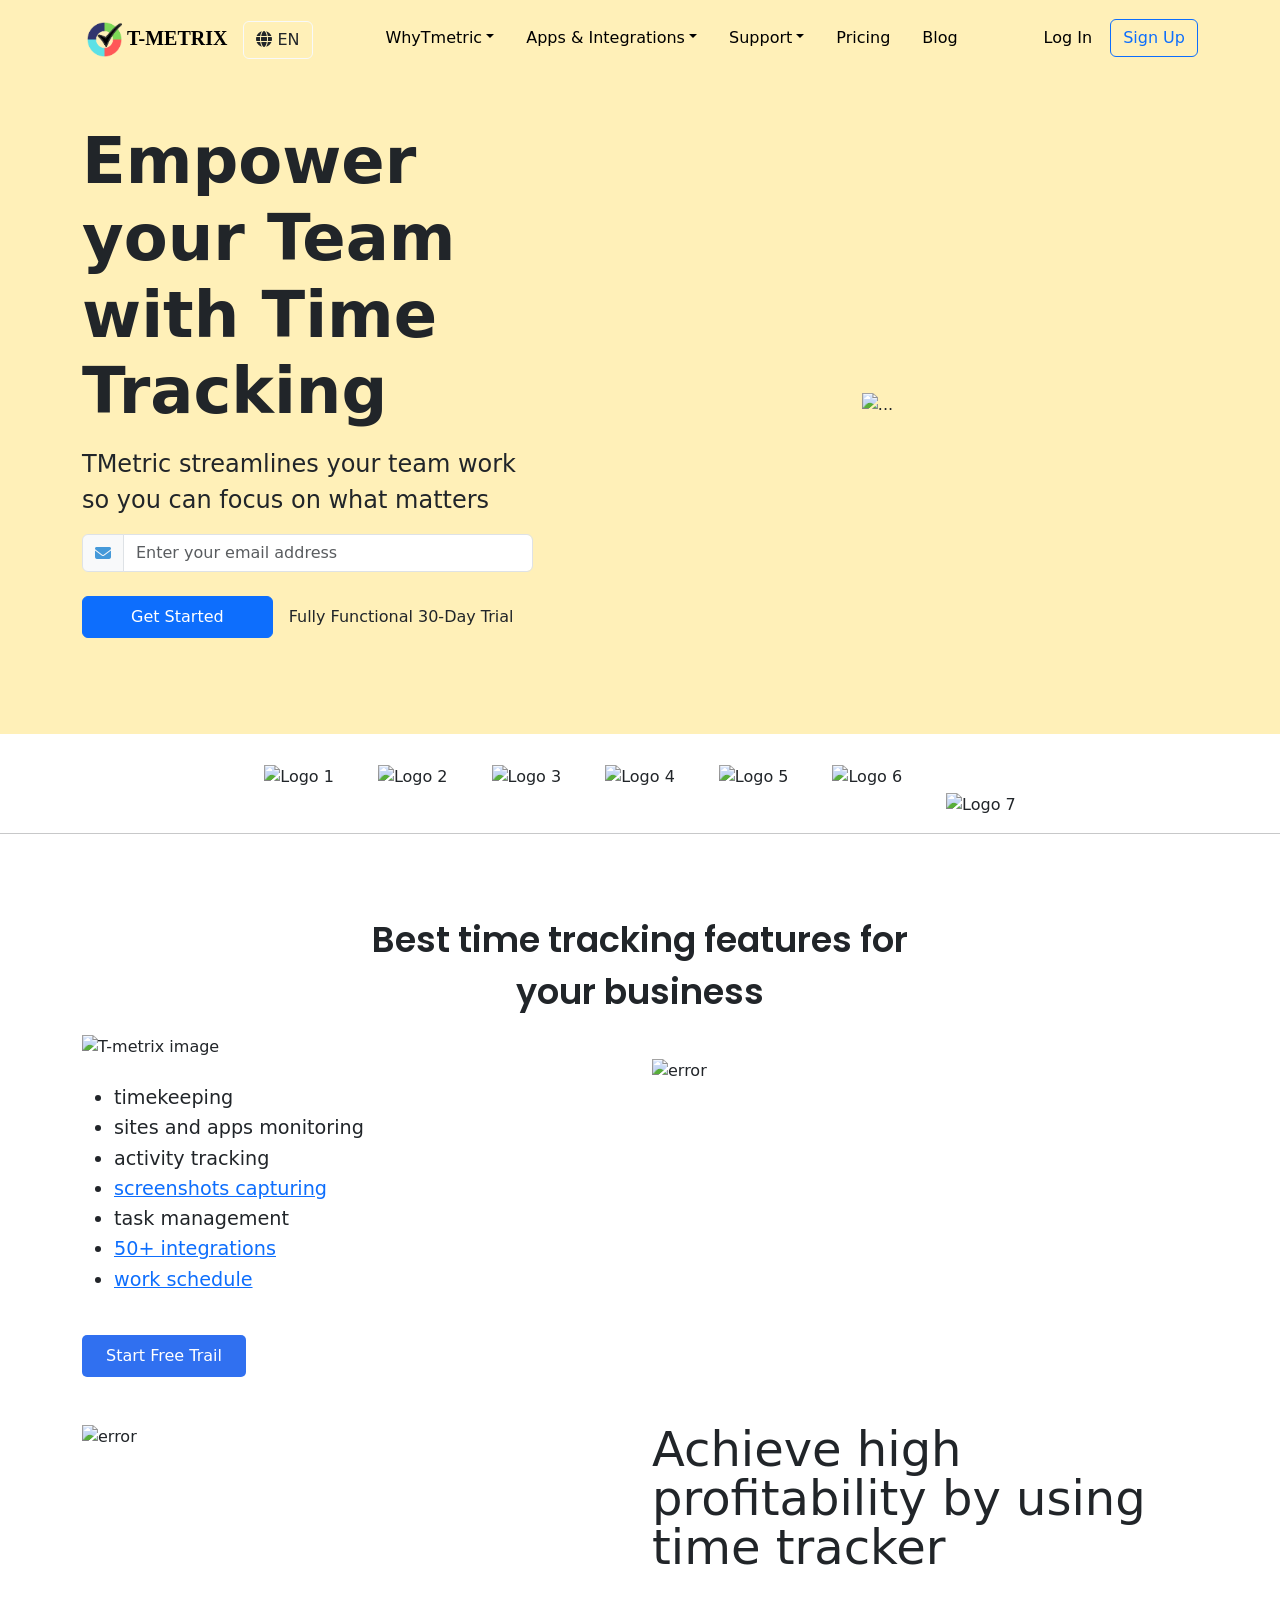
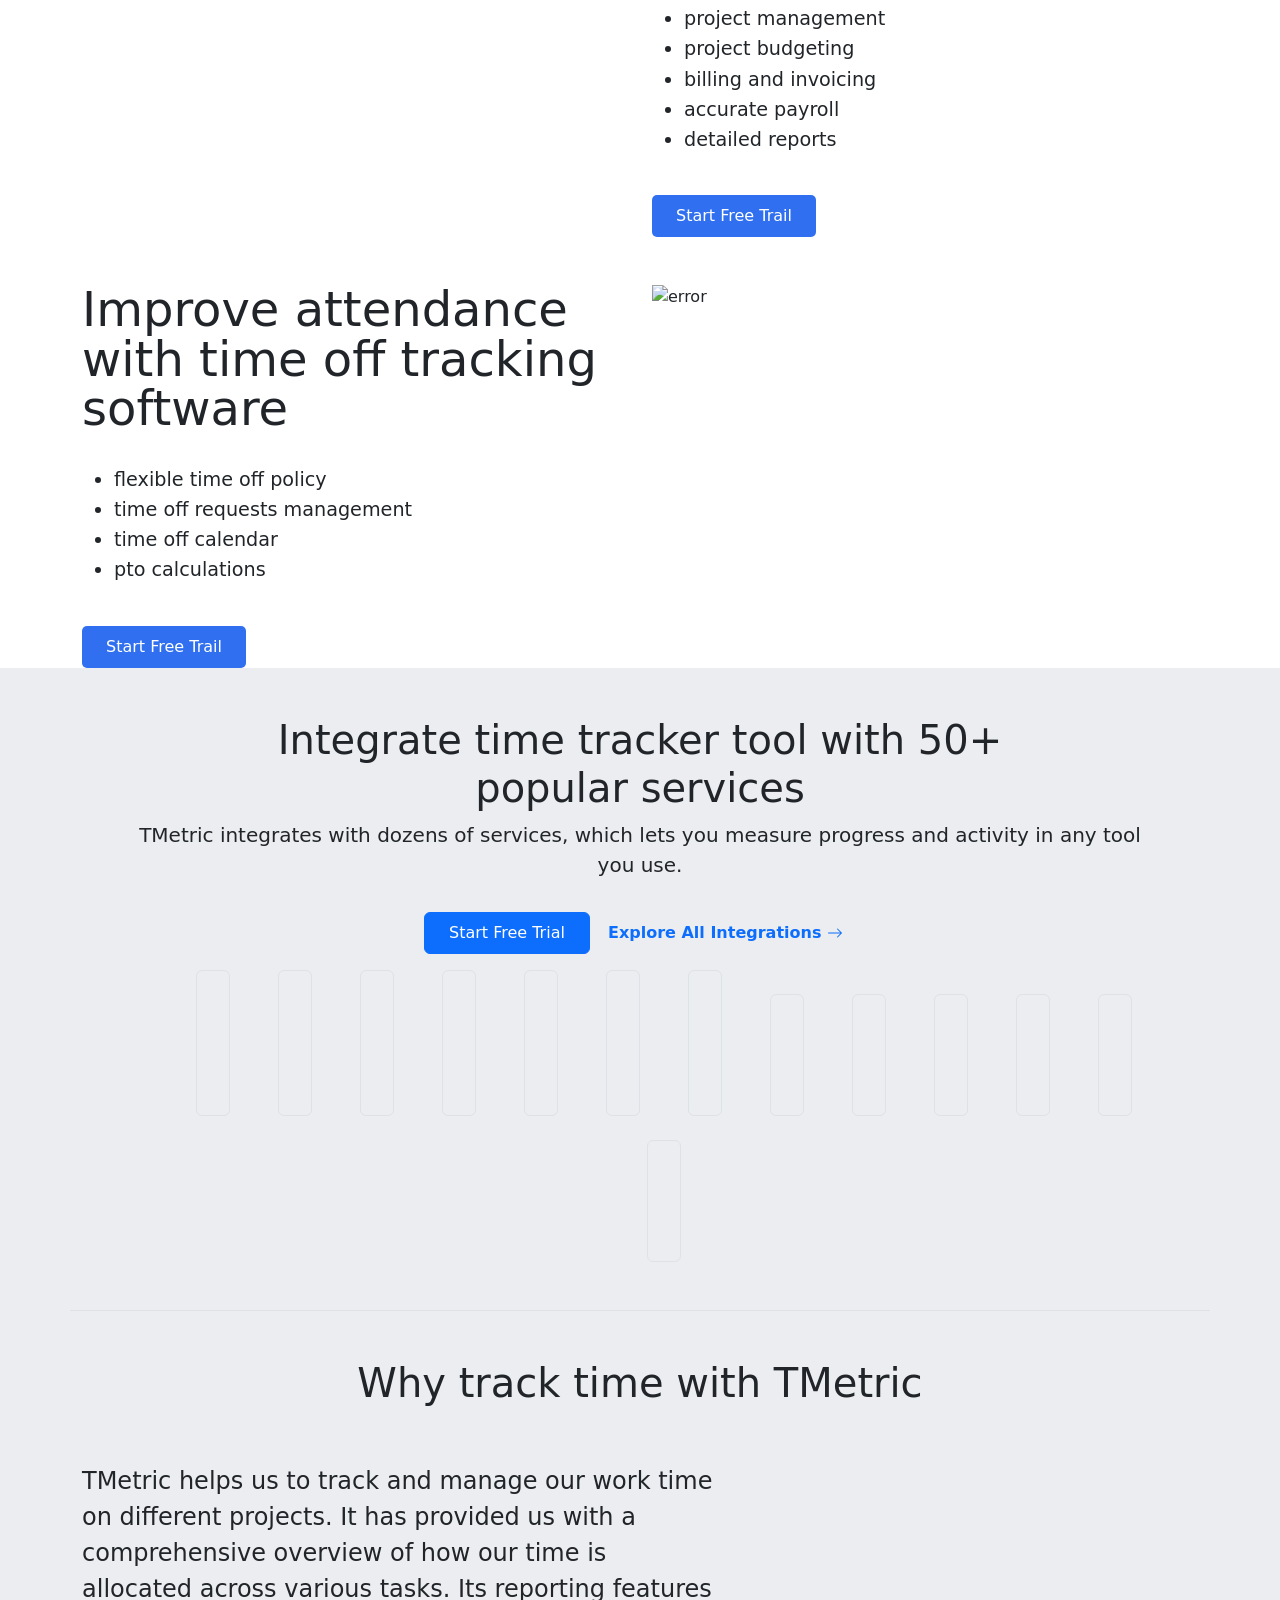
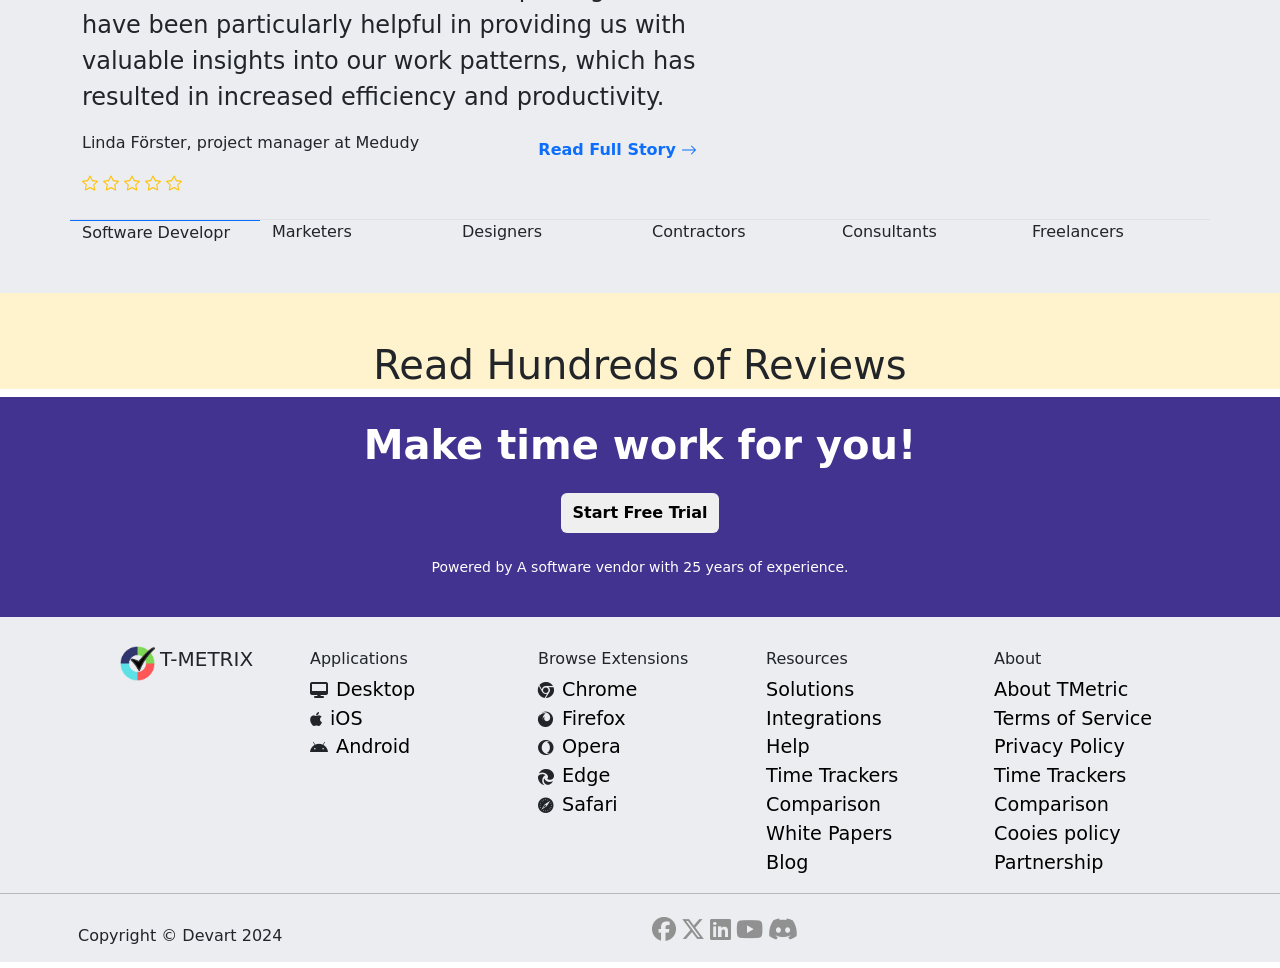
==== commit 7d8309e2: "Responsiveness Added to the Navbar" ====
--- a/Bootstrap/src/index.html
+++ b/Bootstrap/src/index.html
@@ -12,6 +12,7 @@
     <script src="https://cdn.jsdelivr.net/npm/bootstrap@5.3.3/dist/js/bootstrap.bundle.min.js"
         integrity="sha384-YvpcrYf0tY3lHB60NNkmXc5s9fDVZLESaAA55NDzOxhy9GkcIdslK1eN7N6jIeHz"
         crossorigin="anonymous"></script>
+
     
     
     
@@ -25,7 +26,47 @@
         crossorigin="anonymous"
         referrerpolicy="no-referrer"
       />
+
+        
+
     <style>
+      /* Mukul CSS */
+      .navbar-brand {
+            font-family: "PT Serif", serif;
+        }
+        #checkbtn{
+            display: none;
+            justify-self: end;
+        }
+        #check{
+            display: none;
+        }
+        #check:checked ~ div>ul{
+            left: 0;
+        }
+        @media(max-width:1022px){
+            #checkbtn{
+                display: block;
+                float: right;
+                
+            }
+            nav>div{
+                display: block;
+            }
+            .container>div>ul{
+                width: 100%;
+                height: 50vh;
+                background-color: #fff;
+                position: fixed;
+                top: 60px;
+                left: -100%;
+            }
+            
+            .container{
+                display: block;
+                text-align: center;
+            }
+        }
         .logo-container-avani {
         margin-top: 30px;
         }
@@ -37,6 +78,23 @@
         .logo-container-avani img:nth-child(7) {
         width: 30%; /* 7th logo */
         }
+        .text-container-avani {
+        margin-top: 80px; /* distance from grey line */
+      font-family: "Poppins", sans-serif; /* font family */
+      font-size: 35px; 
+      font-weight: 600;
+      }
+      .line-spacing-avani{
+      margin-bottom: 0px; /* space between lines */
+      }
+      .image-shadow-avani {
+      box-shadow: 0px 4px 8px rgba(0, 0, 0, 0.1); /* shadow */
+      }
+        
+
+
+
+
         
         /* </om shrestha> */
 
@@ -118,6 +176,8 @@
     <nav class="navbar position-sticky top-0" style="background-color: #fff0b8;">
         <!-- Navbar content -->
         <div class="container justify-content-between">
+          <input type="checkbox" id="check" name="" value="">
+            <label for="check" id="checkbtn"><i class="fa fa-bars"></i></label>
             <div class="d-flex align-items-center text-center">
                 <a class="navbar-brand mx-0" href="#">
                     <img src="./assets/logo.png" alt="Logo" width="" height="45" class="d-inline-block align-text-top">
@@ -161,9 +221,34 @@
         </div>
     </nav>
 
+    <!-- Section 2 -->
+    <div style="background-color: #fff0b8;">
+      <div class="container text-center py-5">
+          <div class="row align-items-center">
+            <div class="col-5">
+              <div class="heading text-md-start">
+                  <h1 class=" display-3 fw-bold mb-3">Empower your Team with Time Tracking</h1>
+                  <p class="fs-4 mb-3">TMetric streamlines your team work so you can focus on what matters</p>
+              </div>
+              <div class="input-group flex-nowrap mb-4">
+                  <span class="input-group-text" id="addon-wrapping"><i class="fa-solid fa-envelope" style="color: #4599d9;"></i></span>
+                  <input type="email" class="form-control" placeholder="Enter your email address" aria-label="Username" aria-describedby="addon-wrapping">
+              </div>
+              <div class="d-grid gap-2 d-md-flex justify-content-md-start pb-5">
+                  <button class="btn btn-primary me-md-2 px-5 py-2" type="button">Get Started</button>
+                  <span class="error-massage my-auto">Fully Functional 30-Day Trial</span>
+                </div>
+            </div>
+            <div class="col-lg-7 col-sm-12">
+              <img src="https://tmetric.com/media/oaejbiic/img-home-heading.svg" class="img-fluid" alt="...">
+            </div>
+          </div>
+        </div>
+  </div>
+
 
      <!-- AVANI 1st LOGO section content  -->
-  <div class="container border-bottom">
+  <div class="container">
     
     <div class="row justify-content-center logo-container-avani">
 
@@ -191,6 +276,22 @@
     </div>
    </div>
 
+   <hr>
+
+   <!-- AVANI next section content -->
+   <div class="container">
+    <div class="row justify-content-center text-container-avani">
+        <div class="col text-center">
+          <div class="line-spacing-avani"><link href="https://fonts.googleapis.com/css2?family=Poppins:ital,wght@0,100;0,200;0,300;0,400;0,500;0,600;0,700;0,800;0,900;1,100;1,200;1,300;1,400;1,500;1,600;1,700;1,800;1,900&display=swap" rel="stylesheet">Best time tracking features for</div>
+          <div class="line-spacing-avani mb-3"><link href="https://fonts.googleapis.com/css2?family=Poppins:ital,wght@0,100;0,200;0,300;0,400;0,500;0,600;0,700;0,800;0,900;1,100;1,200;1,300;1,400;1,500;1,600;1,700;1,800;1,900&display=swap" rel="stylesheet">your business</div>
+        </div>
+      </div>
+      <div class="col-md-auto ml-4"> <!--left margin -->
+        <img src="https://tmetric.com/media/pszkp4ly/image-time-page.svg" alt="T-metrix image" width="900" height="900"> <!-- image dim-->
+      </div>
+    </div>
+    </div>
+
 
 
    <!-- om -->
@@ -201,7 +302,7 @@
         
         <div id="box1" class="row">
         <div id="box" class="col-lg-6  col-sm-12">
-           <h1 id="hed1">Take effective control of working time</h1>
+          
            <br>
 
            <ul >
@@ -292,143 +393,152 @@
     </div>
 </main>
 
- <section>
-            <!-- Section 6th Started -->
-        <div class="container p-5  border-bottom">
-            <div class="text-center">
-              
-                <h1>
-                    Integrate time tracker tool with 50+
-                    <br> popular services
-                </h1> 
-                <p class="fs-5">TMetric integrates with dozens of services, which lets you measure progress and activity in any tool you use.</p>
-                
-                <div class="btns p-3">
-                    <button type="button" class="btn btn-primary py-2 px-4">Start Free Trial</button>
-                    <button type="button" class="btn text-primary" data-mdb-ripple-init data-mdb-ripple-color="light">
-                        <b>Explore All Integrations
-                            <svg xmlns="http://www.w3.org/2000/svg" width="16" height="16" fill="currentColor" class="bi bi-arrow-right" viewBox="0 0 16 16">
-                                <path fill-rule="evenodd" d="M1 8a.5.5 0 0 1 .5-.5h11.793l-3.147-3.146a.5.5 0 0 1 .708-.708l4 4a.5.5 0 0 1 0 .708l-4 4a.5.5 0 0 1-.708-.708L13.293 8.5H1.5A.5.5 0 0 1 1 8"/>
+<section>
+    <!-- Section 6th Started -->
+<div class="container p-5  border-bottom">
+    <div class="text-center">
+      
+        <h1>
+            Integrate time tracker tool with 50+
+            <br> popular services
+        </h1> 
+        <p class="fs-5">TMetric integrates with dozens of services, which lets you measure progress and activity in any tool you use.</p>
+        
+        <div class="btns p-3">
+            <button type="button" class="btn btn-primary py-2 px-4">Start Free Trial</button>
+            <button type="button" class="btn text-primary" data-mdb-ripple-init data-mdb-ripple-color="light">
+                <b>Explore All Integrations
+                    <svg xmlns="http://www.w3.org/2000/svg" width="16" height="16" fill="currentColor" class="bi bi-arrow-right" viewBox="0 0 16 16">
+                        <path fill-rule="evenodd" d="M1 8a.5.5 0 0 1 .5-.5h11.793l-3.147-3.146a.5.5 0 0 1 .708-.708l4 4a.5.5 0 0 1 0 .708l-4 4a.5.5 0 0 1-.708-.708L13.293 8.5H1.5A.5.5 0 0 1 1 8"/>
+                      </svg>
+            </b></button>
+        </div>
+
+    </div>
+
+     <div class="cards">
+        <div class="img border border-1 py-5 px-3 rounded ms-5 ms-2">
+            <img src="./Assets/logo-google-workspace.svg" width="100px" alt="">
+        </div>
+        <div class="img border border-1 py-5 px-3 rounded ms-5 ms-2">
+            <img src="./Assets/logo-google-workspace.svg" width="100px" alt="">
+        </div>
+        <div class="img border border-1 py-5 px-3 rounded ms-5 ms-2">
+            <img src="./Assets/logo-google-workspace.svg" width="100px" alt="">
+        </div>
+        <div class="img border border-1 py-5 px-3 rounded ms-5 ms-2">
+            <img src="./Assets/logo-google-workspace.svg" width="100px" alt="">
+        </div>
+        <div class="img border border-1 py-5 px-3 rounded ms-5 ms-2">
+            <img src="./Assets/logo-google-workspace.svg" width="100px" alt="">
+        </div>
+        <div class="img border border-1 py-5 px-3 rounded ms-5 ms-2">
+            <img src="./Assets/logo-google-workspace.svg" width="100px" alt="">
+        </div>
+        <div class="img border border-1 py-5 px-3 rounded ms-5 ms-2">
+            <img src="./Assets/logo-google-workspace.svg" width="100px" alt="">
+        </div>
+        <div class="img border border-1 py-5 px-3 rounded ms-5 ms-2 mt-4">
+            <img src="./Assets/logo-google-workspace.svg" width="100px" alt="">
+        </div>
+        
+        <div class="img border border-1 py-5 px-3 rounded ms-5 ms-2 mt-4">
+            <img src="./Assets/logo-google-workspace.svg" width="100px" alt="">
+        </div>
+        <div class="img border border-1 py-5 px-3 rounded ms-5 ms-2 mt-4">
+            <img src="./Assets/logo-google-workspace.svg" width="100px" alt="">
+        </div>
+        <div class="img border border-1 py-5 px-3 rounded ms-5 ms-2 mt-4">
+            <img src="./Assets/logo-google-workspace.svg" width="100px" alt="">
+        </div>
+        <div class="img border border-1 py-5 px-3 rounded ms-5 ms-2 mt-4">
+            <img src="./Assets/logo-google-workspace.svg" width="100px" alt="">
+        </div>
+        <div class="img border border-1 py-5 px-3 rounded ms-5 ms-2 mt-4">
+            <img src="./Assets/logo-google-workspace.svg" width="100px" alt="">
+     </div>
+</div>
+<!-- Section 6 Ended -->
+</section>
+
+<section>
+    <div class="container pb-5">
+        <div>
+      
+            <h1 class="text-center py-5">
+                Why track time with TMetric
+            </h1> 
+           
+            <div class="row pb-4">
+                <!-- <div class="col-2"></div> -->
+                <div class="col-md-7">
+                  <div class="pb-3 fs-4">
+                    TMetric helps us to track and manage our work time on different projects. It has provided us with a comprehensive overview of how our time is allocated across various tasks. Its reporting features have been particularly helpful in providing us with valuable insights into our work patterns, which has resulted in increased efficiency and productivity.
+                  </div>
+                  <div class="row">
+                    <div class="col-md-8">
+                        <p>Linda Förster, project manager at Medudy</p>
+                        <div class="star text-warning">
+                            <svg xmlns="http://www.w3.org/2000/svg" width="16" height="16" fill="currentColor" class="bi bi-star" viewBox="0 0 16 16">
+                                <path d="M2.866 14.85c-.078.444.36.791.746.593l4.39-2.256 4.389 2.256c.386.198.824-.149.746-.592l-.83-4.73 3.522-3.356c.33-.314.16-.888-.282-.95l-4.898-.696L8.465.792a.513.513 0 0 0-.927 0L5.354 5.12l-4.898.696c-.441.062-.612.636-.283.95l3.523 3.356-.83 4.73zm4.905-2.767-3.686 1.894.694-3.957a.56.56 0 0 0-.163-.505L1.71 6.745l4.052-.576a.53.53 0 0 0 .393-.288L8 2.223l1.847 3.658a.53.53 0 0 0 .393.288l4.052.575-2.906 2.77a.56.56 0 0 0-.163.506l.694 3.957-3.686-1.894a.5.5 0 0 0-.461 0z"/>
                               </svg>
-                    </b></button>
+
+                              <svg xmlns="http://www.w3.org/2000/svg" width="16" height="16" fill="currentColor" class="bi bi-star" viewBox="0 0 16 16">
+                                <path d="M2.866 14.85c-.078.444.36.791.746.593l4.39-2.256 4.389 2.256c.386.198.824-.149.746-.592l-.83-4.73 3.522-3.356c.33-.314.16-.888-.282-.95l-4.898-.696L8.465.792a.513.513 0 0 0-.927 0L5.354 5.12l-4.898.696c-.441.062-.612.636-.283.95l3.523 3.356-.83 4.73zm4.905-2.767-3.686 1.894.694-3.957a.56.56 0 0 0-.163-.505L1.71 6.745l4.052-.576a.53.53 0 0 0 .393-.288L8 2.223l1.847 3.658a.53.53 0 0 0 .393.288l4.052.575-2.906 2.77a.56.56 0 0 0-.163.506l.694 3.957-3.686-1.894a.5.5 0 0 0-.461 0z"/>
+                              </svg>
+
+                              <svg xmlns="http://www.w3.org/2000/svg" width="16" height="16" fill="currentColor" class="bi bi-star" viewBox="0 0 16 16">
+                                <path d="M2.866 14.85c-.078.444.36.791.746.593l4.39-2.256 4.389 2.256c.386.198.824-.149.746-.592l-.83-4.73 3.522-3.356c.33-.314.16-.888-.282-.95l-4.898-.696L8.465.792a.513.513 0 0 0-.927 0L5.354 5.12l-4.898.696c-.441.062-.612.636-.283.95l3.523 3.356-.83 4.73zm4.905-2.767-3.686 1.894.694-3.957a.56.56 0 0 0-.163-.505L1.71 6.745l4.052-.576a.53.53 0 0 0 .393-.288L8 2.223l1.847 3.658a.53.53 0 0 0 .393.288l4.052.575-2.906 2.77a.56.56 0 0 0-.163.506l.694 3.957-3.686-1.894a.5.5 0 0 0-.461 0z"/>
+                              </svg>
+
+                              <svg xmlns="http://www.w3.org/2000/svg" width="16" height="16" fill="currentColor" class="bi bi-star" viewBox="0 0 16 16">
+                                <path d="M2.866 14.85c-.078.444.36.791.746.593l4.39-2.256 4.389 2.256c.386.198.824-.149.746-.592l-.83-4.73 3.522-3.356c.33-.314.16-.888-.282-.95l-4.898-.696L8.465.792a.513.513 0 0 0-.927 0L5.354 5.12l-4.898.696c-.441.062-.612.636-.283.95l3.523 3.356-.83 4.73zm4.905-2.767-3.686 1.894.694-3.957a.56.56 0 0 0-.163-.505L1.71 6.745l4.052-.576a.53.53 0 0 0 .393-.288L8 2.223l1.847 3.658a.53.53 0 0 0 .393.288l4.052.575-2.906 2.77a.56.56 0 0 0-.163.506l.694 3.957-3.686-1.894a.5.5 0 0 0-.461 0z"/>
+                              </svg>
+
+                              <svg xmlns="http://www.w3.org/2000/svg" width="16" height="16" fill="currentColor" class="bi bi-star" viewBox="0 0 16 16">
+                                <path d="M2.866 14.85c-.078.444.36.791.746.593l4.39-2.256 4.389 2.256c.386.198.824-.149.746-.592l-.83-4.73 3.522-3.356c.33-.314.16-.888-.282-.95l-4.898-.696L8.465.792a.513.513 0 0 0-.927 0L5.354 5.12l-4.898.696c-.441.062-.612.636-.283.95l3.523 3.356-.83 4.73zm4.905-2.767-3.686 1.894.694-3.957a.56.56 0 0 0-.163-.505L1.71 6.745l4.052-.576a.53.53 0 0 0 .393-.288L8 2.223l1.847 3.658a.53.53 0 0 0 .393.288l4.052.575-2.906 2.77a.56.56 0 0 0-.163.506l.694 3.957-3.686-1.894a.5.5 0 0 0-.461 0z"/>
+                              </svg>
+                        </div>
+                    </div>
+                    <div class="col-md-4">
+                        <button type="button" class="btn text-primary" data-mdb-ripple-init data-mdb-ripple-color="light">
+                            <b>Read Full Story
+                                <svg xmlns="http://www.w3.org/2000/svg" width="16" height="16" fill="currentColor" class="bi bi-arrow-right" viewBox="0 0 16 16">
+                                    <path fill-rule="evenodd" d="M1 8a.5.5 0 0 1 .5-.5h11.793l-3.147-3.146a.5.5 0 0 1 .708-.708l4 4a.5.5 0 0 1 0 .708l-4 4a.5.5 0 0 1-.708-.708L13.293 8.5H1.5A.5.5 0 0 1 1 8"/>
+                                  </svg>
+                        </b></button>
+                    </div>
+                  </div>
                 </div>
-
-            </div>
-
-             <div class="cards">
-                <div class="img border border-1 py-5 px-3 rounded ms-5 ms-2">
-                    <img src="./Assets/logo-google-workspace.svg" width="100px" alt="">
+                <div class="col-1"></div>
+                <div class="col-md-4">
+                    <img src="./Assets/software_developers_photo.jpg" alt="" id="img">
                 </div>
-                <div class="img border border-1 py-5 px-3 rounded ms-5 ms-2">
-                    <img src="./Assets/logo-google-workspace.svg" width="100px" alt="">
-                </div>
-                <div class="img border border-1 py-5 px-3 rounded ms-5 ms-2">
-                    <img src="./Assets/logo-google-workspace.svg" width="100px" alt="">
-                </div>
-                <div class="img border border-1 py-5 px-3 rounded ms-5 ms-2">
-                    <img src="./Assets/logo-google-workspace.svg" width="100px" alt="">
-                </div>
-                <div class="img border border-1 py-5 px-3 rounded ms-5 ms-2">
-                    <img src="./Assets/logo-google-workspace.svg" width="100px" alt="">
-                </div>
-                <div class="img border border-1 py-5 px-3 rounded ms-5 ms-2">
-                    <img src="./Assets/logo-google-workspace.svg" width="100px" alt="">
-                </div>
-                <div class="img border border-1 py-5 px-3 rounded ms-5 ms-2">
-                    <img src="./Assets/logo-google-workspace.svg" width="100px" alt="">
-                </div>
-                <div class="img border border-1 py-5 px-3 rounded ms-5 ms-2 mt-4">
-                    <img src="./Assets/logo-google-workspace.svg" width="100px" alt="">
-                </div>
-                
-                <div class="img border border-1 py-5 px-3 rounded ms-5 ms-2 mt-4">
-                    <img src="./Assets/logo-google-workspace.svg" width="100px" alt="">
-                </div>
-                <div class="img border border-1 py-5 px-3 rounded ms-5 ms-2 mt-4">
-                    <img src="./Assets/logo-google-workspace.svg" width="100px" alt="">
-                </div>
-                <div class="img border border-1 py-5 px-3 rounded ms-5 ms-2 mt-4">
-                    <img src="./Assets/logo-google-workspace.svg" width="100px" alt="">
-                </div>
-                <div class="img border border-1 py-5 px-3 rounded ms-5 ms-2 mt-4">
-                    <img src="./Assets/logo-google-workspace.svg" width="100px" alt="">
-                </div>
-                <div class="img border border-1 py-5 px-3 rounded ms-5 ms-2 mt-4">
-                    <img src="./Assets/logo-google-workspace.svg" width="100px" alt="">
-             </div>
-        </div>
-        <!-- Section 6 Ended -->
-        </section>
-
-        <section>
-            <div class="container">
-                <div>
-              
-                    <h1 class="text-center py-5">
-                        Why track time with TMetric
-                    </h1> 
-                   
-                    <div class="row">
-                        <div class="col-2"></div>
-                        <div class="col-md-5">
-                          <div class="pb-3">
-                            TMetric helps us to track and manage our work time on different projects. It has provided us with a comprehensive overview of how our time is allocated across various tasks. Its reporting features have been particularly helpful in providing us with valuable insights into our work patterns, which has resulted in increased efficiency and productivity.
-                          </div>
-                          <div class="row">
-                            <div class="col-md-8">
-                                <p>Linda Förster, project manager at Medudy</p>
-                                <div class="star text-warning">
-                                    <svg xmlns="http://www.w3.org/2000/svg" width="16" height="16" fill="currentColor" class="bi bi-star" viewBox="0 0 16 16">
-                                        <path d="M2.866 14.85c-.078.444.36.791.746.593l4.39-2.256 4.389 2.256c.386.198.824-.149.746-.592l-.83-4.73 3.522-3.356c.33-.314.16-.888-.282-.95l-4.898-.696L8.465.792a.513.513 0 0 0-.927 0L5.354 5.12l-4.898.696c-.441.062-.612.636-.283.95l3.523 3.356-.83 4.73zm4.905-2.767-3.686 1.894.694-3.957a.56.56 0 0 0-.163-.505L1.71 6.745l4.052-.576a.53.53 0 0 0 .393-.288L8 2.223l1.847 3.658a.53.53 0 0 0 .393.288l4.052.575-2.906 2.77a.56.56 0 0 0-.163.506l.694 3.957-3.686-1.894a.5.5 0 0 0-.461 0z"/>
-                                      </svg>
-
-                                      <svg xmlns="http://www.w3.org/2000/svg" width="16" height="16" fill="currentColor" class="bi bi-star" viewBox="0 0 16 16">
-                                        <path d="M2.866 14.85c-.078.444.36.791.746.593l4.39-2.256 4.389 2.256c.386.198.824-.149.746-.592l-.83-4.73 3.522-3.356c.33-.314.16-.888-.282-.95l-4.898-.696L8.465.792a.513.513 0 0 0-.927 0L5.354 5.12l-4.898.696c-.441.062-.612.636-.283.95l3.523 3.356-.83 4.73zm4.905-2.767-3.686 1.894.694-3.957a.56.56 0 0 0-.163-.505L1.71 6.745l4.052-.576a.53.53 0 0 0 .393-.288L8 2.223l1.847 3.658a.53.53 0 0 0 .393.288l4.052.575-2.906 2.77a.56.56 0 0 0-.163.506l.694 3.957-3.686-1.894a.5.5 0 0 0-.461 0z"/>
-                                      </svg>
-
-                                      <svg xmlns="http://www.w3.org/2000/svg" width="16" height="16" fill="currentColor" class="bi bi-star" viewBox="0 0 16 16">
-                                        <path d="M2.866 14.85c-.078.444.36.791.746.593l4.39-2.256 4.389 2.256c.386.198.824-.149.746-.592l-.83-4.73 3.522-3.356c.33-.314.16-.888-.282-.95l-4.898-.696L8.465.792a.513.513 0 0 0-.927 0L5.354 5.12l-4.898.696c-.441.062-.612.636-.283.95l3.523 3.356-.83 4.73zm4.905-2.767-3.686 1.894.694-3.957a.56.56 0 0 0-.163-.505L1.71 6.745l4.052-.576a.53.53 0 0 0 .393-.288L8 2.223l1.847 3.658a.53.53 0 0 0 .393.288l4.052.575-2.906 2.77a.56.56 0 0 0-.163.506l.694 3.957-3.686-1.894a.5.5 0 0 0-.461 0z"/>
-                                      </svg>
-
-                                      <svg xmlns="http://www.w3.org/2000/svg" width="16" height="16" fill="currentColor" class="bi bi-star" viewBox="0 0 16 16">
-                                        <path d="M2.866 14.85c-.078.444.36.791.746.593l4.39-2.256 4.389 2.256c.386.198.824-.149.746-.592l-.83-4.73 3.522-3.356c.33-.314.16-.888-.282-.95l-4.898-.696L8.465.792a.513.513 0 0 0-.927 0L5.354 5.12l-4.898.696c-.441.062-.612.636-.283.95l3.523 3.356-.83 4.73zm4.905-2.767-3.686 1.894.694-3.957a.56.56 0 0 0-.163-.505L1.71 6.745l4.052-.576a.53.53 0 0 0 .393-.288L8 2.223l1.847 3.658a.53.53 0 0 0 .393.288l4.052.575-2.906 2.77a.56.56 0 0 0-.163.506l.694 3.957-3.686-1.894a.5.5 0 0 0-.461 0z"/>
-                                      </svg>
-
-                                      <svg xmlns="http://www.w3.org/2000/svg" width="16" height="16" fill="currentColor" class="bi bi-star" viewBox="0 0 16 16">
-                                        <path d="M2.866 14.85c-.078.444.36.791.746.593l4.39-2.256 4.389 2.256c.386.198.824-.149.746-.592l-.83-4.73 3.522-3.356c.33-.314.16-.888-.282-.95l-4.898-.696L8.465.792a.513.513 0 0 0-.927 0L5.354 5.12l-4.898.696c-.441.062-.612.636-.283.95l3.523 3.356-.83 4.73zm4.905-2.767-3.686 1.894.694-3.957a.56.56 0 0 0-.163-.505L1.71 6.745l4.052-.576a.53.53 0 0 0 .393-.288L8 2.223l1.847 3.658a.53.53 0 0 0 .393.288l4.052.575-2.906 2.77a.56.56 0 0 0-.163.506l.694 3.957-3.686-1.894a.5.5 0 0 0-.461 0z"/>
-                                      </svg>
-                                </div>
-                            </div>
-                            <div class="col-md-4">
-                                <button type="button" class="btn text-primary" data-mdb-ripple-init data-mdb-ripple-color="light">
-                                    <b>Read Full Story
-                                        <svg xmlns="http://www.w3.org/2000/svg" width="16" height="16" fill="currentColor" class="bi bi-arrow-right" viewBox="0 0 16 16">
-                                            <path fill-rule="evenodd" d="M1 8a.5.5 0 0 1 .5-.5h11.793l-3.147-3.146a.5.5 0 0 1 .708-.708l4 4a.5.5 0 0 1 0 .708l-4 4a.5.5 0 0 1-.708-.708L13.293 8.5H1.5A.5.5 0 0 1 1 8"/>
-                                          </svg>
-                                </b></button>
-                            </div>
-                          </div>
-                        </div>
-                        <div class="col-1"></div>
-                        <div class="col-md-4">
-                            <img src="./Assets/software_developers_photo.jpg" alt="" id="img">
-                        </div>
-                      </div>
-
-
-                </div>
-    
-                <div class="row">
-                    <div class="col-2">Software Developr</div>
-                    <div class="col-2">Marketers</div>
-                    <div class="col-2">Designers~</div>
-                    <div class="col-2"></div>
-                    <div class="col-2"></div>
-                    <div class="col-2"></div>
-                </div>
-                </div>
-            </div>
-        </section>
+              </div>
+
+
+        </div>
+
+        <div class="row border-top">
+            <div class="col-2 border-top border-primary">Software Developr</div>
+            <div class="col-2">Marketers</div>
+            <div class="col-2">Designers</div>
+            <div class="col-2">Contractors</div>
+            <div class="col-2">Consultants</div>
+            <div class="col-2">Freelancers</div>
+        </div>
+        </div>
+    </div>
+</section>
+
+<section class="bg-warning-subtle pt-5">
+    <div class="container">
+        <h2 class="text-center fs-1">Read Hundreds of Reviews</h2>
+        <div class="icons">
+            
+        </div>
+    </div>
+</section>
 
 
 
@@ -452,11 +562,11 @@
                 </div>
       
                 <div class="mt-4">
-                  <p class="fw-400" style="font-size: 14px">
+                  <p class="fw-500" style="font-size: 14px">
                     Powered by
                     <img
                       src="https://tmetric.com/media/pvgfkry5/logo-devart-small-white.svg"
-                      alt="devart-logo"
+                      alt=""
                     />A software vendor with 25 years of experience.
                   </p>
                 </div>
@@ -474,7 +584,7 @@
                       class="d-flex flex-row mt-2 justify-content-center align-items-center"
                       style="background-color: #ebedf0"
                     >
-                      <img src="./assets/footerlogo.jpg" alt="footer-logo" width="45px" />
+                      <img src="./assets/footerlogo.jpg" alt="" width="45px" />
                       <h5>T-METRIX</h5>
                     </div>
                   </div>
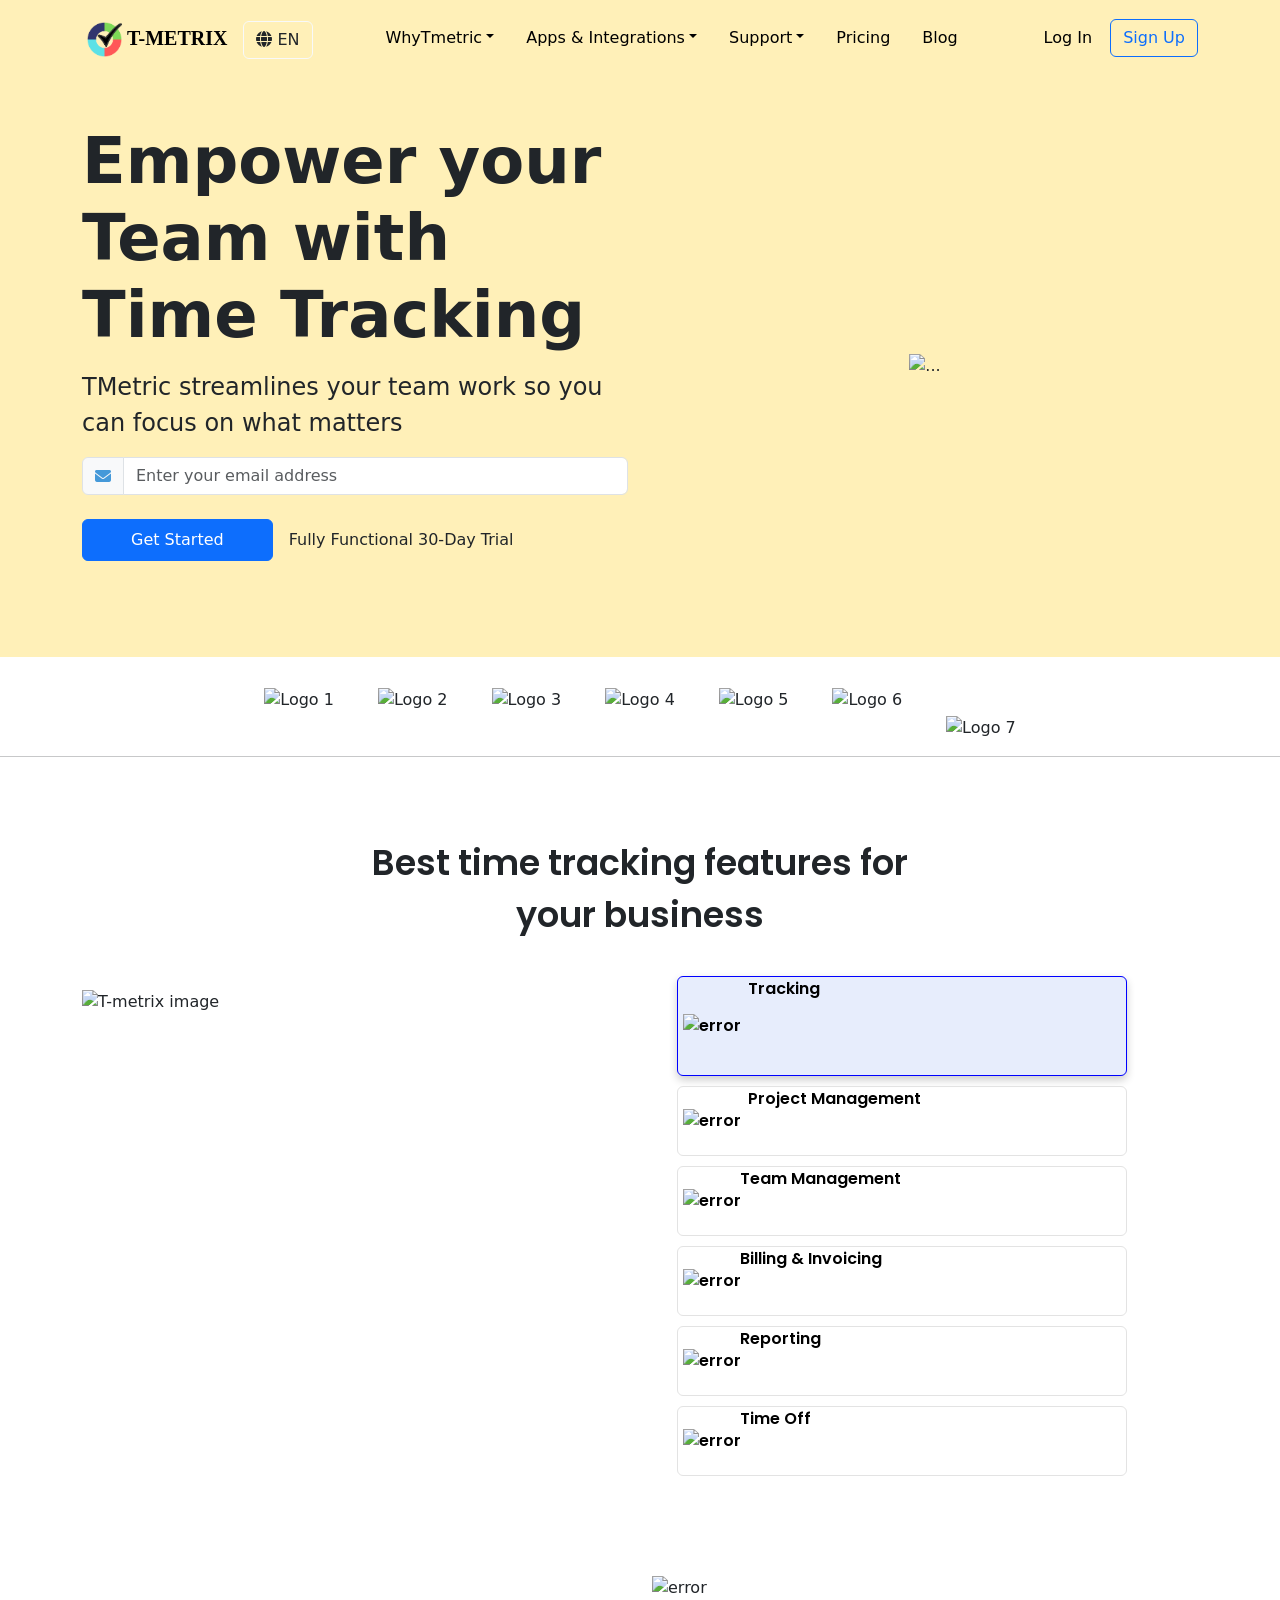
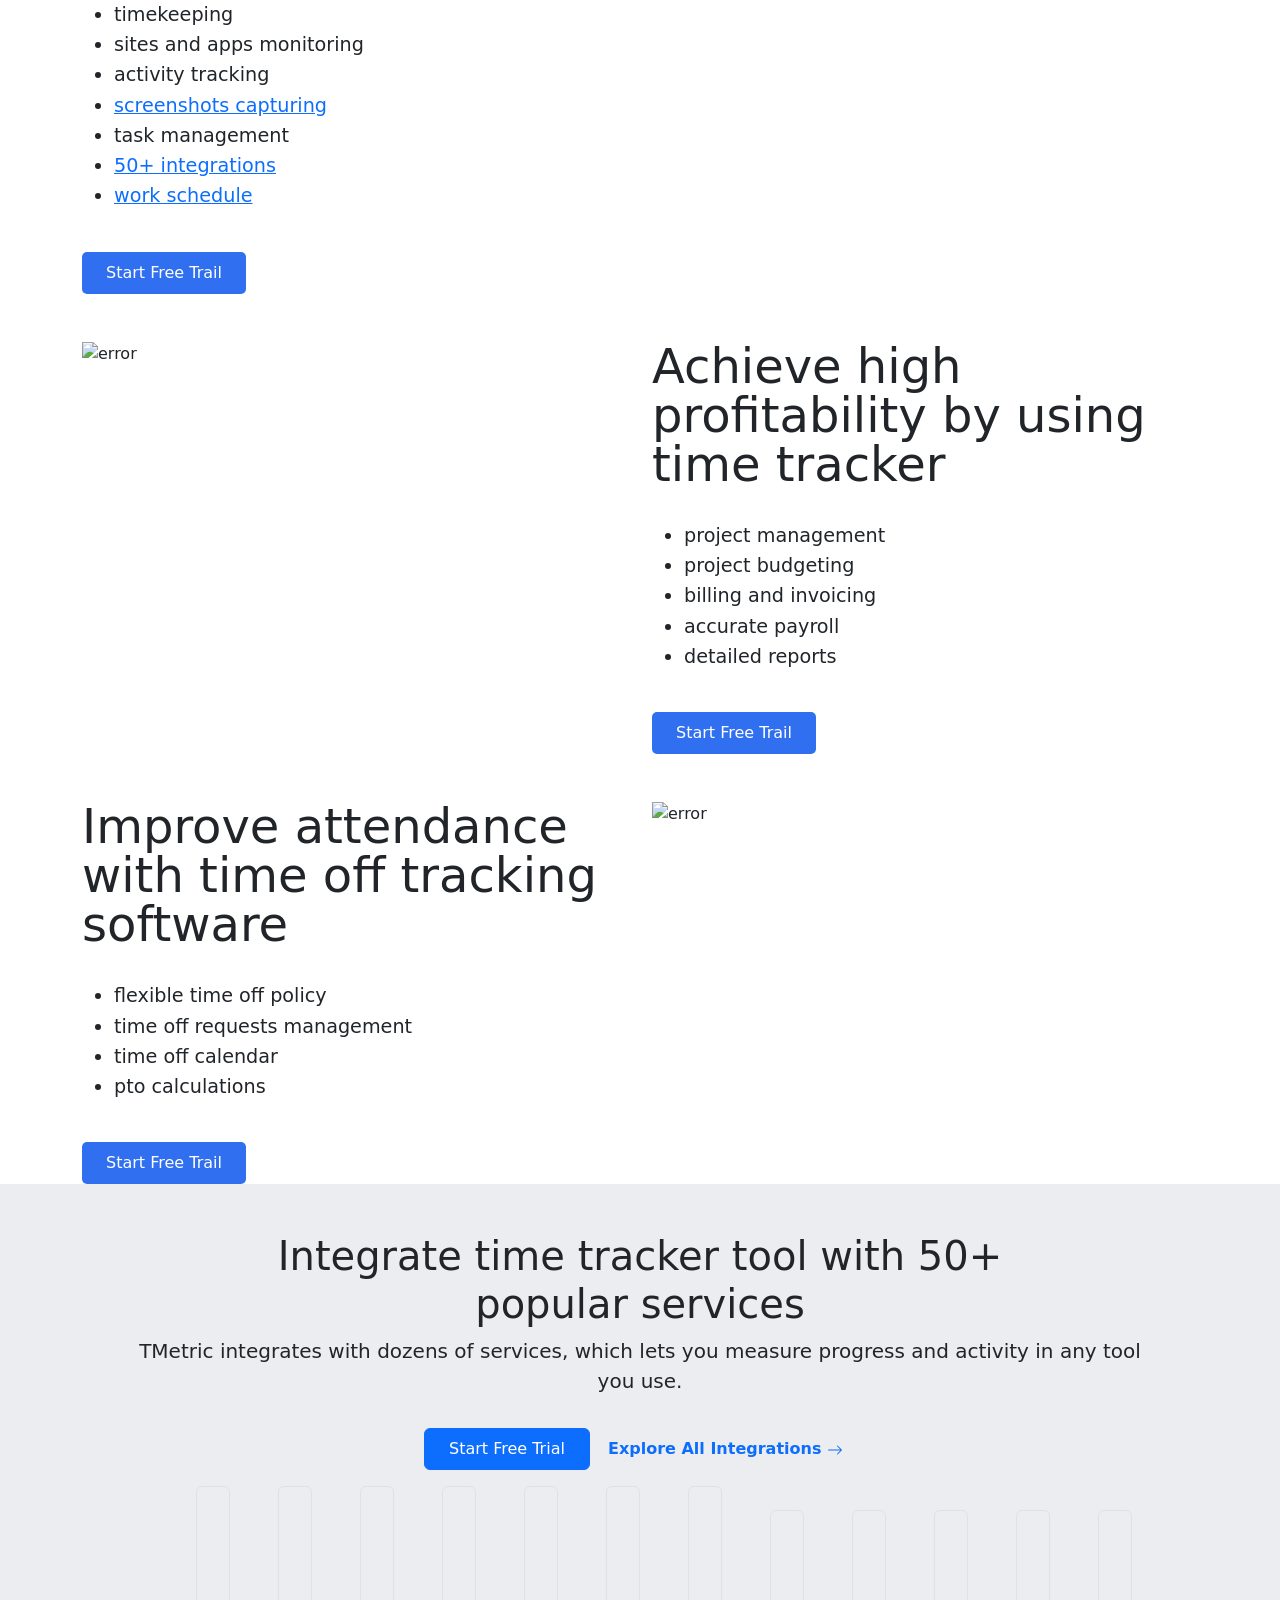
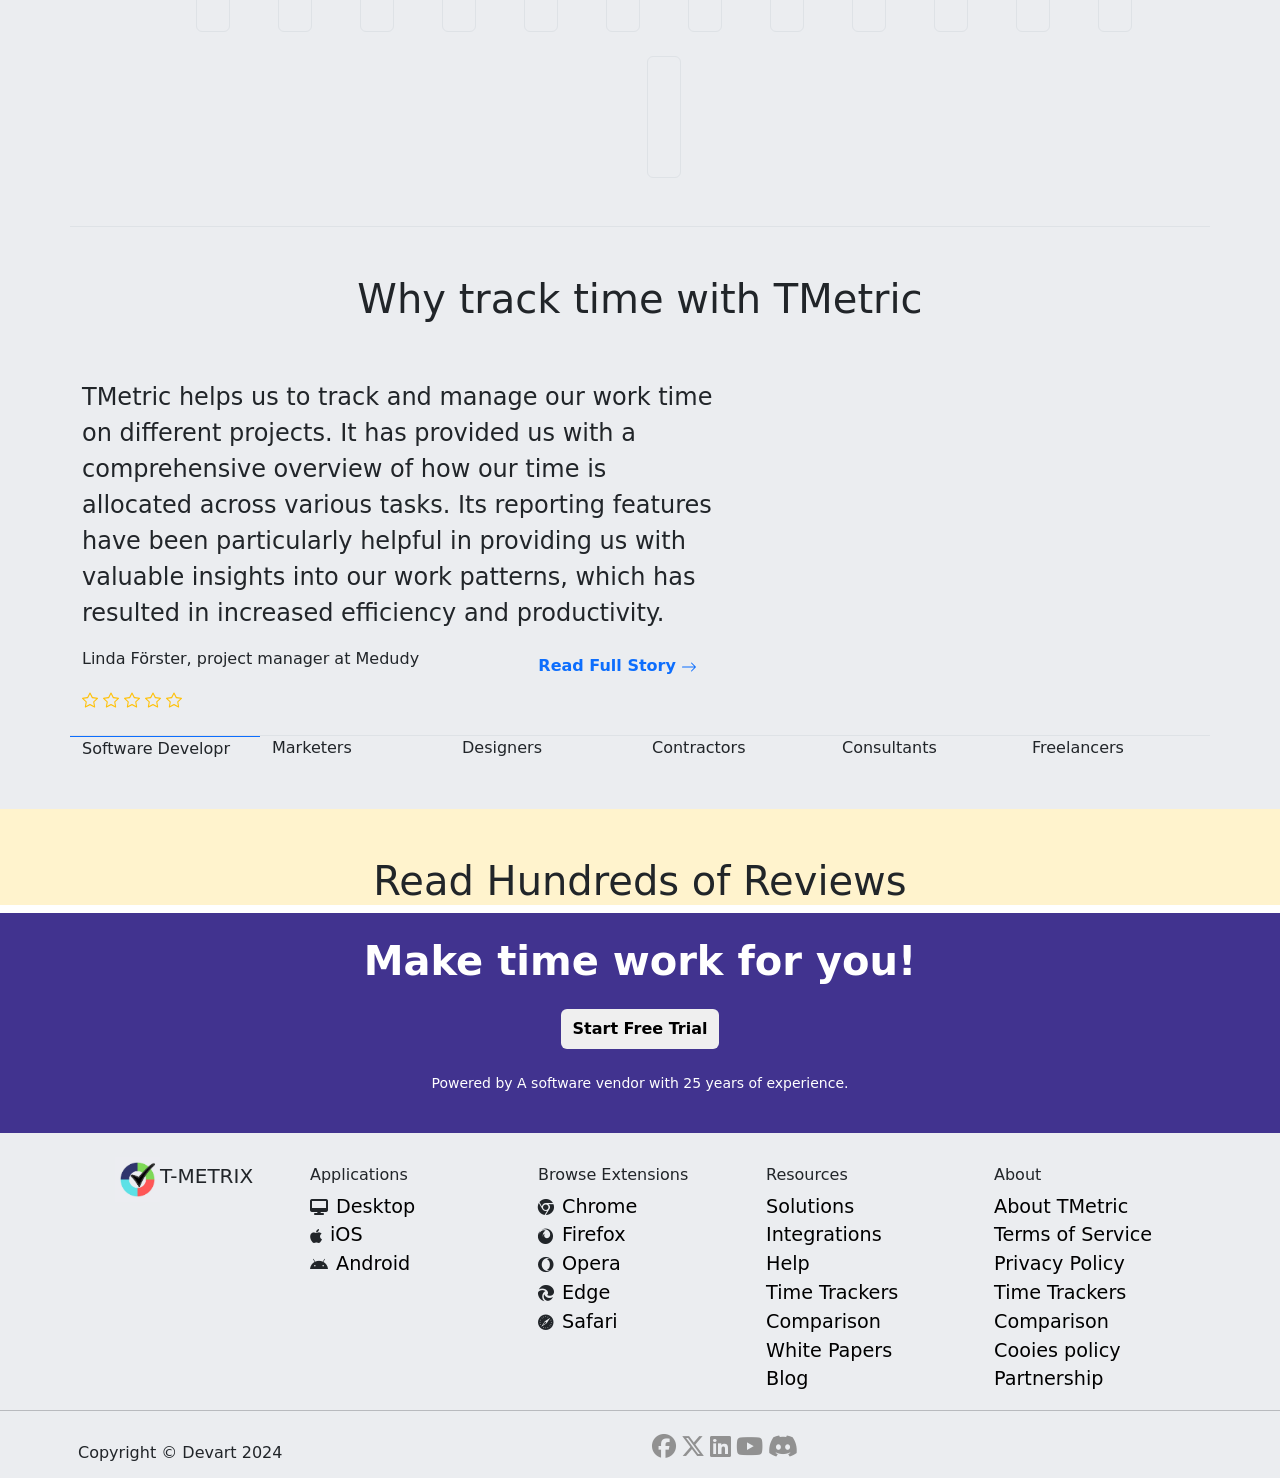
==== commit e658bf99: "Added visually appealing image cards to display relevant information, enhancing user experience and " ====
--- a/Bootstrap/src/index.html
+++ b/Bootstrap/src/index.html
@@ -90,6 +90,52 @@
       .image-shadow-avani {
       box-shadow: 0px 4px 8px rgba(0, 0, 0, 0.1); /* shadow */
       }
+       /*boxes */
+     .custom-box {
+      width: 450px; /*first box */
+      height: 70px; /* all boxes */
+      margin-top: 10px; /* margin between boxes */
+    
+      float: right; /* float the boxes to the right */
+      border: 1px solid #e3e3e3; /* grey border */
+      border-radius: 6px; 
+      cursor: pointer; 
+      transition: box-shadow 0.3s;
+      color:black;
+      font-size: medium;
+      font-weight: 600;
+      font-family: "Poppins", sans-serif; 
+    }
+
+    /*first box */
+    .custom-box:first-child {
+      width: 450px; /* width of the first box */
+      height: 100px;
+      border-color: blue; /* blue border */
+      background-color: #e7edfc;
+      box-shadow: 0px 4px 8px rgba(0, 0, 0, 0.2);
+    }
+
+    /* Hover effect*/
+    .custom-box:hover {
+      box-shadow: 0px 4px 8px rgba(0, 0, 0, 0.2); /* darker shadow on hover */
+    }
+
+    .box-text {
+      top:50%;
+      left: 20px;
+    }
+
+    .box-image {
+      position: relative; /* absolute position for the image */
+      top: 50%; /* position the image vertically centered */
+      left: 5px; /* position the image 5px from the left */
+      transform: translateY(-50%); /* adjust vertical alignment */
+      width: 40px; /* width of the image */
+      height: auto; /* maintain aspect ratio */
+      
+     
+    }
         
 
 
@@ -225,7 +271,7 @@
     <div style="background-color: #fff0b8;">
       <div class="container text-center py-5">
           <div class="row align-items-center">
-            <div class="col-5">
+            <div class="col-12 col-md-5 col-xl-6">
               <div class="heading text-md-start">
                   <h1 class=" display-3 fw-bold mb-3">Empower your Team with Time Tracking</h1>
                   <p class="fs-4 mb-3">TMetric streamlines your team work so you can focus on what matters</p>
@@ -239,7 +285,7 @@
                   <span class="error-massage my-auto">Fully Functional 30-Day Trial</span>
                 </div>
             </div>
-            <div class="col-lg-7 col-sm-12">
+            <div class="col-12 col-md-7 col-xl-6">
               <img src="https://tmetric.com/media/oaejbiic/img-home-heading.svg" class="img-fluid" alt="...">
             </div>
           </div>
@@ -247,7 +293,7 @@
   </div>
 
 
-     <!-- AVANI 1st LOGO section content  -->
+       <!-- AVANI 1st LOGO section content  -->
   <div class="container">
     
     <div class="row justify-content-center logo-container-avani">
@@ -277,20 +323,53 @@
    </div>
 
    <hr>
-
-   <!-- AVANI next section content -->
-   <div class="container">
-    <div class="row justify-content-center text-container-avani">
-        <div class="col text-center">
-          <div class="line-spacing-avani"><link href="https://fonts.googleapis.com/css2?family=Poppins:ital,wght@0,100;0,200;0,300;0,400;0,500;0,600;0,700;0,800;0,900;1,100;1,200;1,300;1,400;1,500;1,600;1,700;1,800;1,900&display=swap" rel="stylesheet">Best time tracking features for</div>
-          <div class="line-spacing-avani mb-3"><link href="https://fonts.googleapis.com/css2?family=Poppins:ital,wght@0,100;0,200;0,300;0,400;0,500;0,600;0,700;0,800;0,900;1,100;1,200;1,300;1,400;1,500;1,600;1,700;1,800;1,900&display=swap" rel="stylesheet">your business</div>
-        </div>
-      </div>
-      <div class="col-md-auto ml-4"> <!--left margin -->
-        <img src="https://tmetric.com/media/pszkp4ly/image-time-page.svg" alt="T-metrix image" width="900" height="900"> <!-- image dim-->
+    
+
+    <!-- AVANI next section content -->
+    <div class="container">
+      <div class="row text-container-avani mb-4">
+          <div class="col text-center">
+            <div class="line-spacing-avani"><link href="https://fonts.googleapis.com/css2?family=Poppins:ital,wght@0,100;0,200;0,300;0,400;0,500;0,600;0,700;0,800;0,900;1,100;1,200;1,300;1,400;1,500;1,600;1,700;1,800;1,900&display=swap" rel="stylesheet">Best time tracking features for</div>
+            <div class="line-spacing-avani mb-0"><link href="https://fonts.googleapis.com/css2?family=Poppins:ital,wght@0,100;0,200;0,300;0,400;0,500;0,600;0,700;0,800;0,900;1,100;1,200;1,300;1,400;1,500;1,600;1,700;1,800;1,900&display=swap" rel="stylesheet">your business</div>
+          </div>
+        </div>
+      <div class="row gap-4">
+        <div class="col-7"> 
+          <img class="img-fluid mt-4" src="https://tmetric.com/media/pszkp4ly/image-time-page.svg" alt="T-metrix image" > 
+        </div>
+
+<!-- <div class="col-1"></div> -->
+
+        <!-- Boxes -->
+        <div class="col-4">
+          <div class="custom-box">
+            <img class="box-image" src="https://tmetric.com/media/2p4n4oyc/icon-timer-blue.svg" alt="error">
+              <span class="p-2 text-center">Tracking</span></div><br>
+
+          <div class="custom-box">
+            <img class="box-image" src="https://tmetric.com/media/1niddz51/icon-project-blue.svg" alt="error"> 
+            <span class="p-2 text-center"> Project Management</span></div><br>
+
+          <div class="custom-box">
+            <img class="box-image" src="https://tmetric.com/media/2gxihhdu/icon-team-blue.svg" alt="error">  Team Management</div><br>
+
+          <div class="custom-box">
+            <img class="box-image" src="https://tmetric.com/media/s4koycnp/icon-invoice-blue.svg" alt="error">  Billing & Invoicing</div><br>
+
+          <div class="custom-box">
+            <img class="box-image" src="https://tmetric.com/media/yoblhiut/icon-reports-blue.svg" alt="error">  Reporting</div><br>
+
+          <div class="custom-box">
+            <img class="box-image" src="https://tmetric.com/media/cajpa4uy/icon-time-off-blue.svg" alt="error">  Time Off</div><br>
+
+        </div>
       </div>
     </div>
-    </div>
+    
+  <div class="container" style="width: 200px; height: 100px;"></div>
+  
+  
+  <script src="https://stackpath.bootstrapcdn.com/bootstrap/4.5.2/js/bootstrap.min.js"></script>
 
 
 
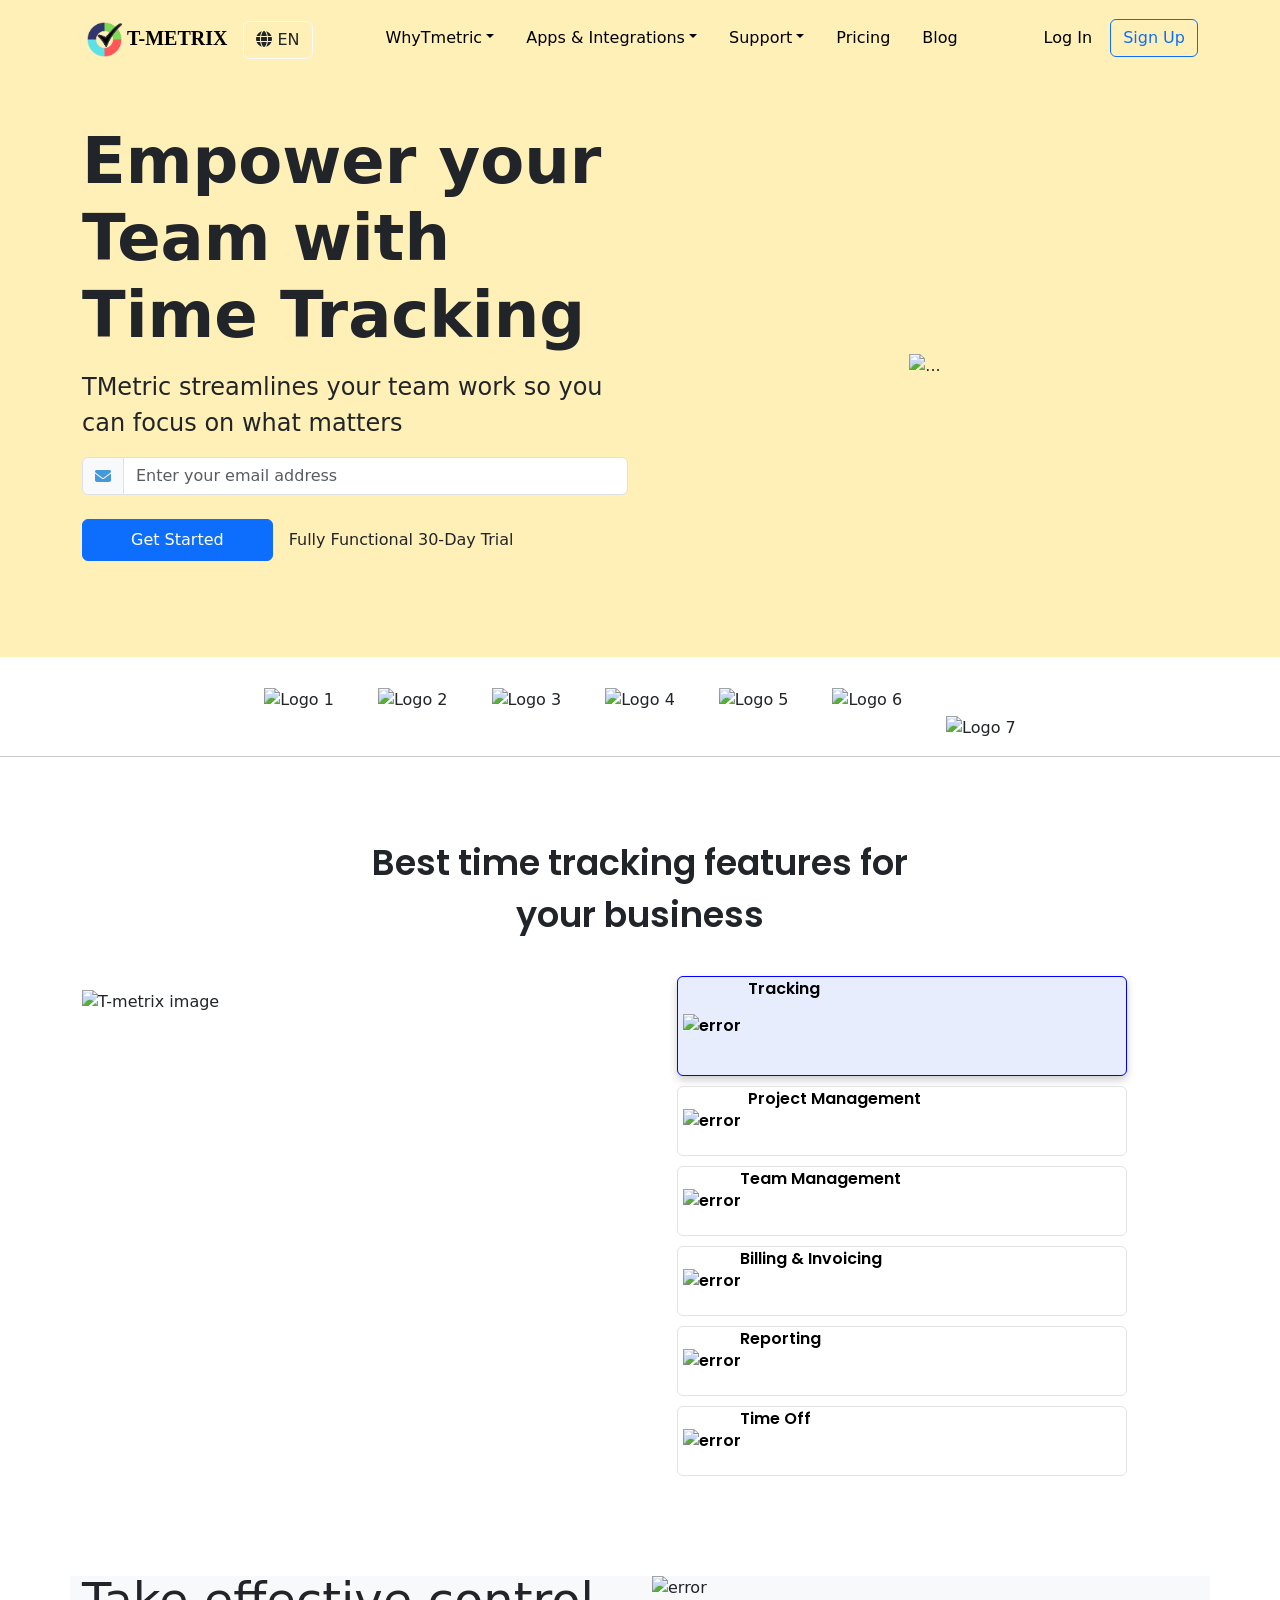
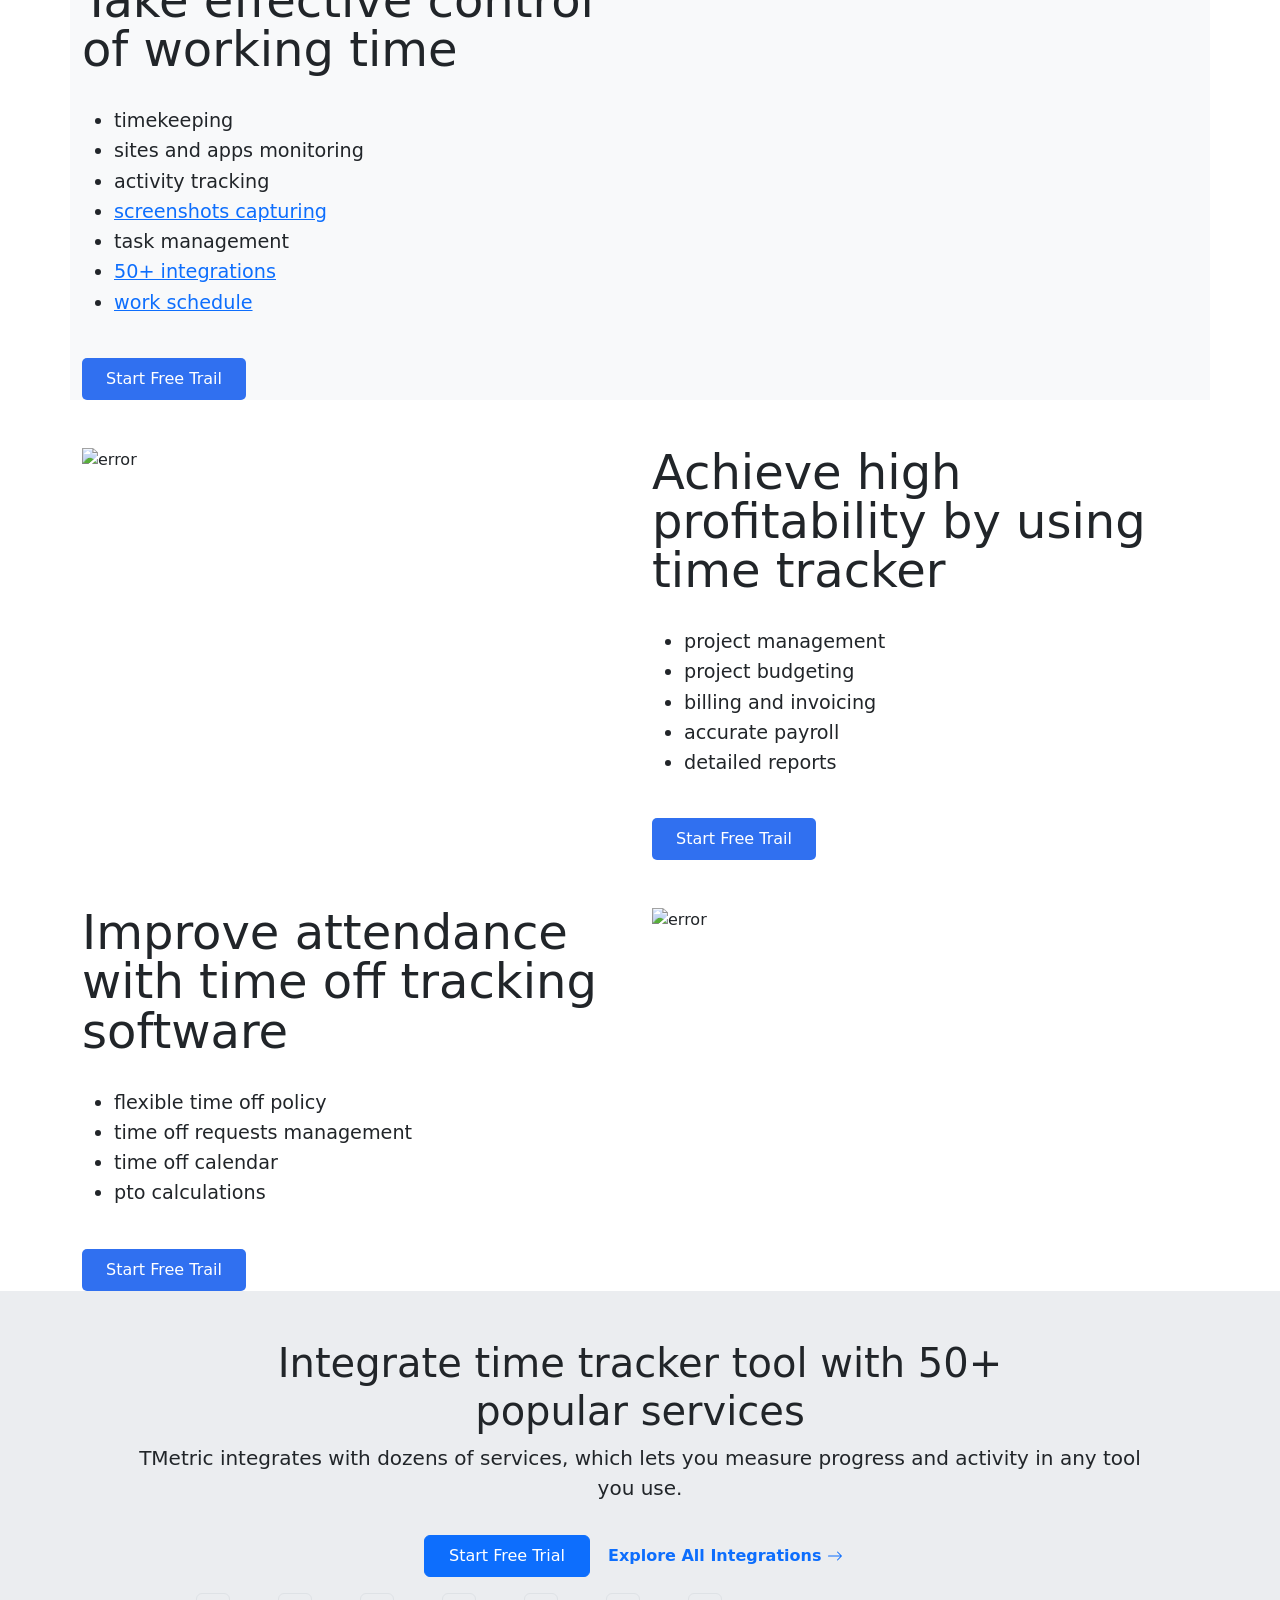
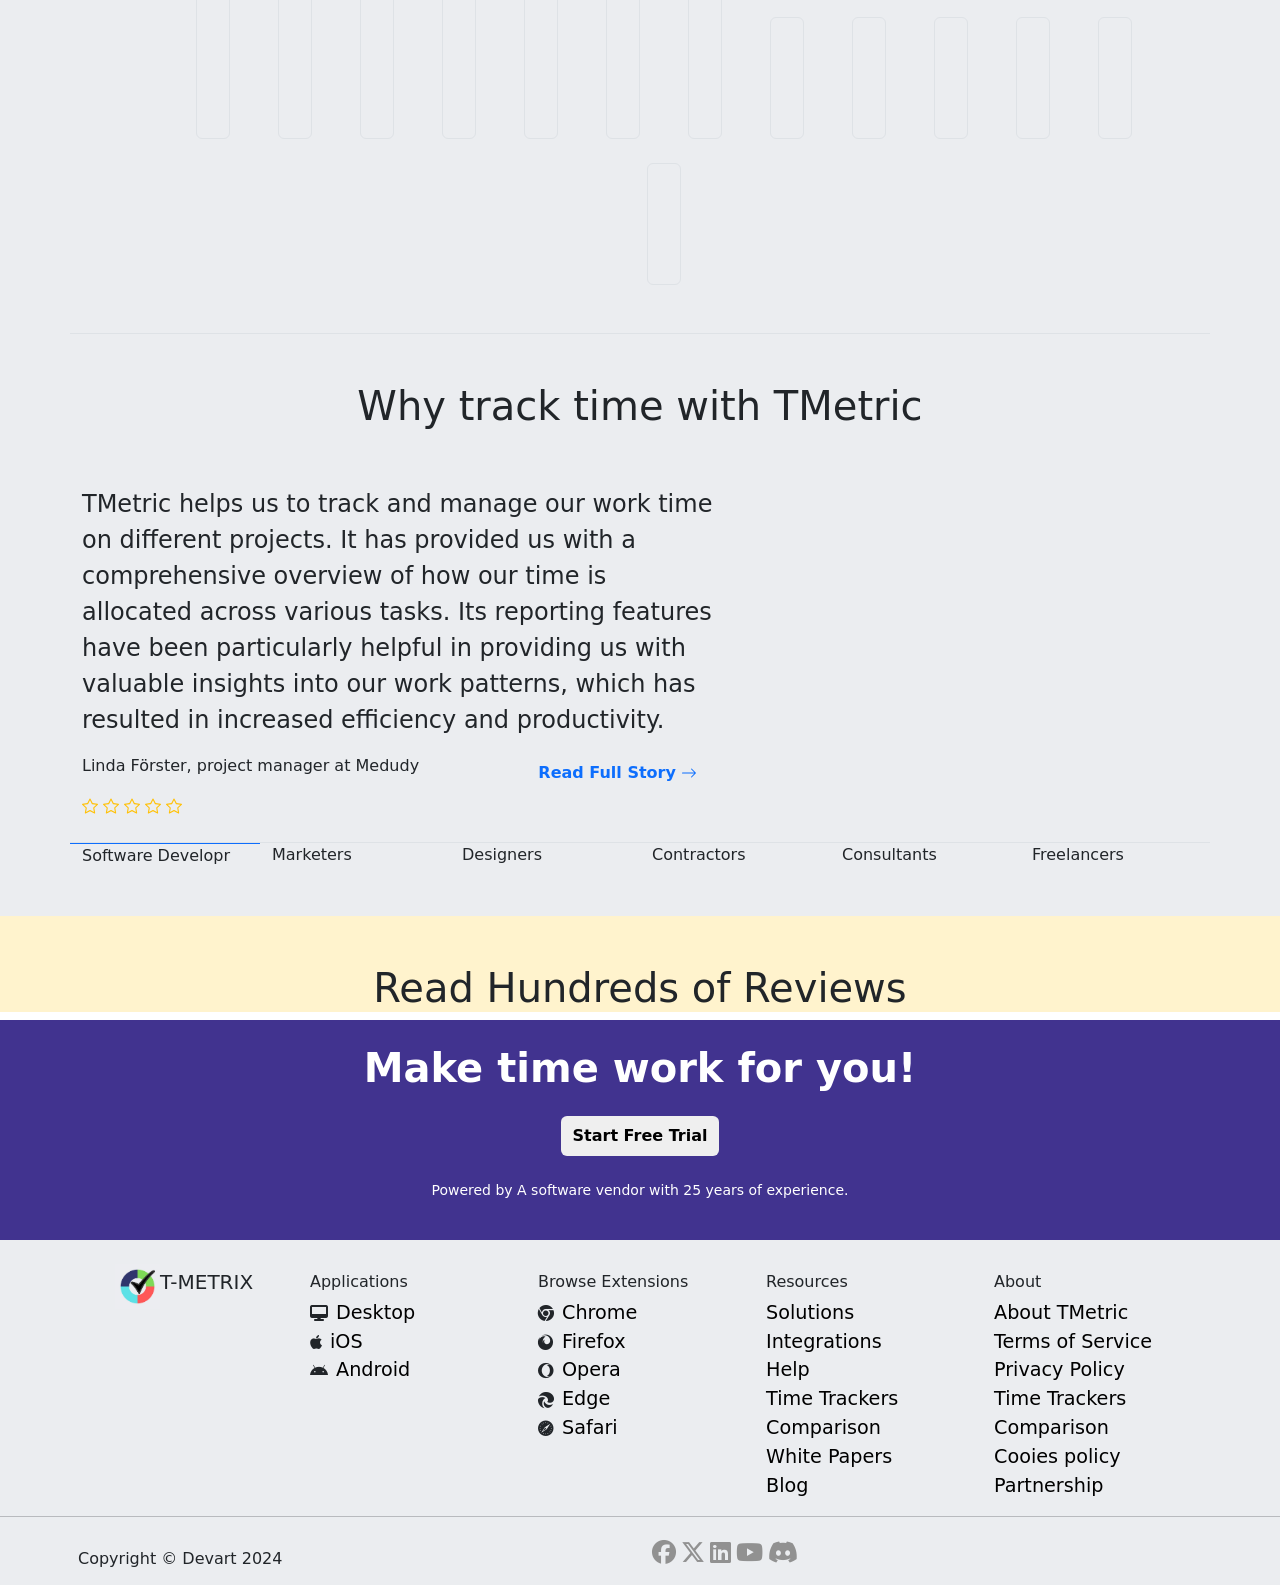
==== commit aca11e71: "add responsiveness to main section and backgroun color edit" ====
--- a/Bootstrap/src/index.html
+++ b/Bootstrap/src/index.html
@@ -377,11 +377,12 @@
 
 
    <main>
-    <div class="container text-start">
+    <div class="container text-start" style="background-color: rgb(248,249,250);">
         
         <div id="box1" class="row">
         <div id="box" class="col-lg-6  col-sm-12">
-          
+          <h1 id="hed1">Take effective control of working time</h1>
+ 
            <br>
 
            <ul >
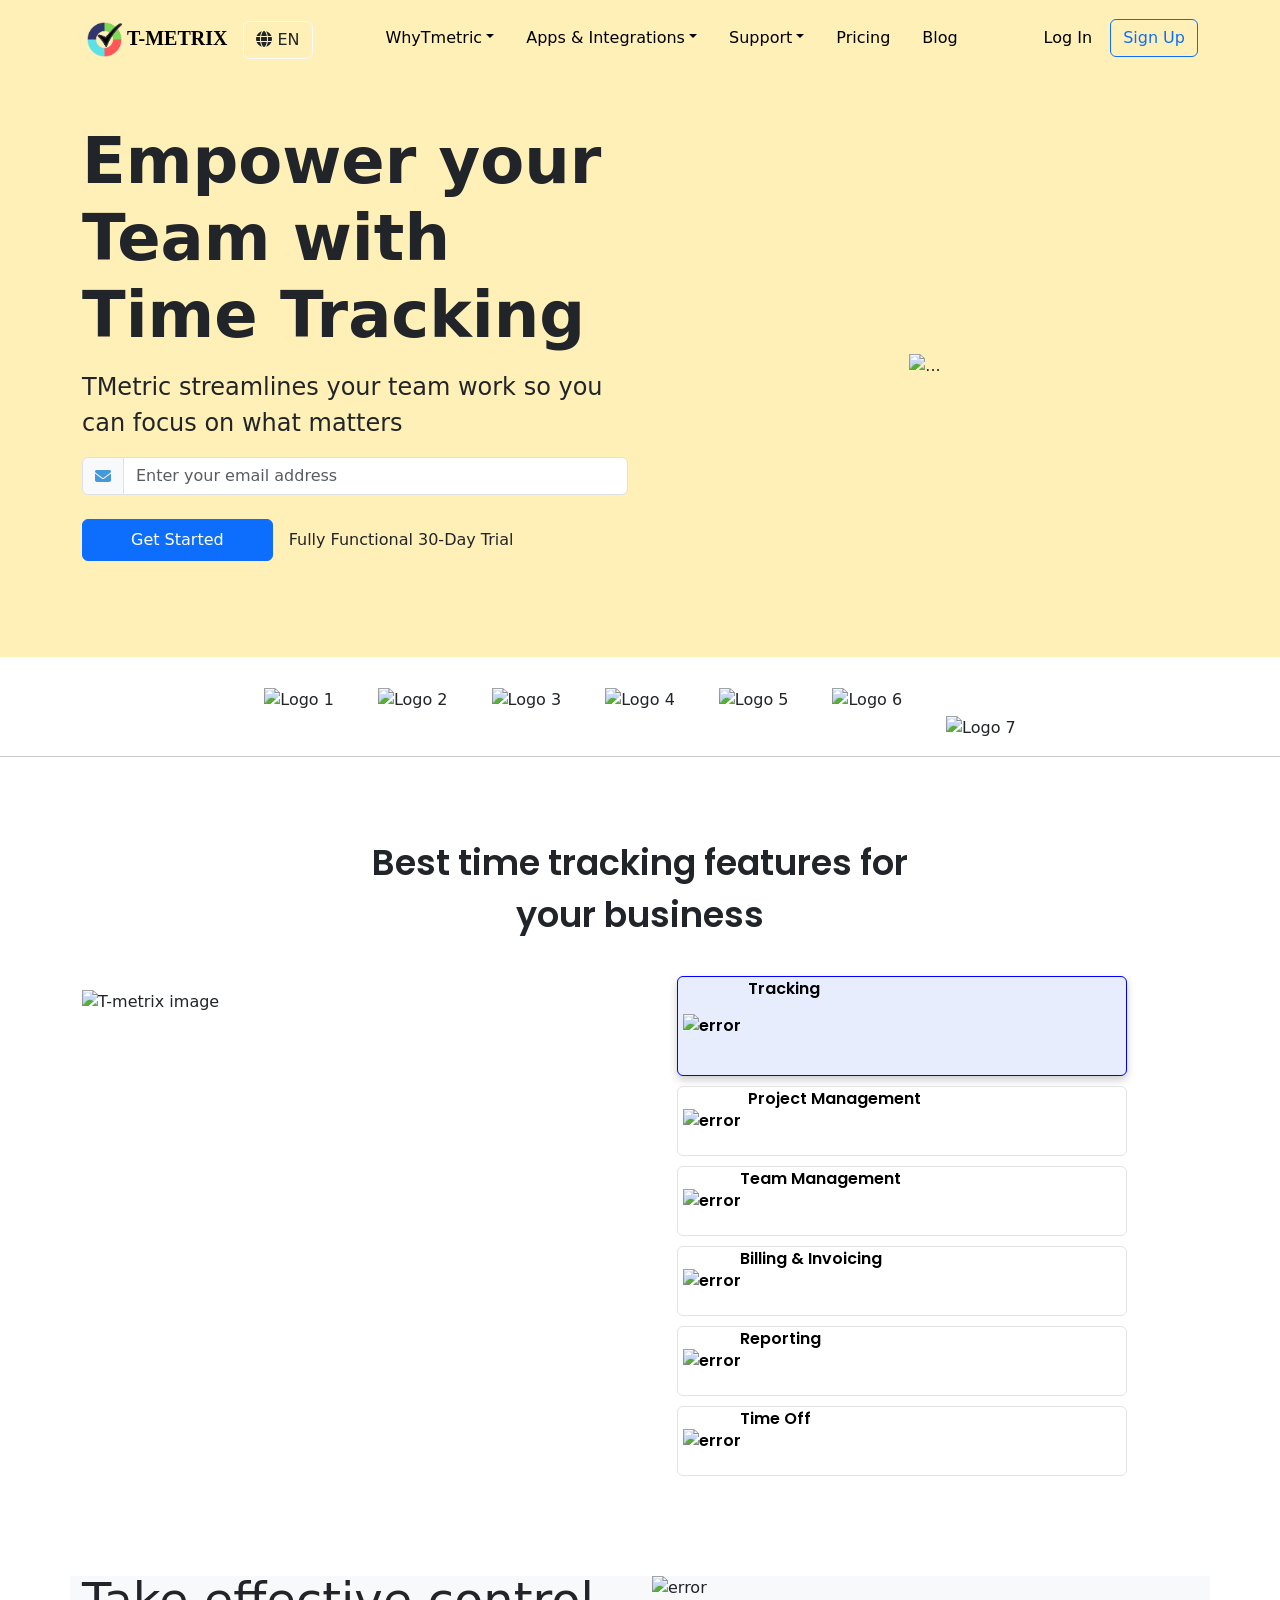
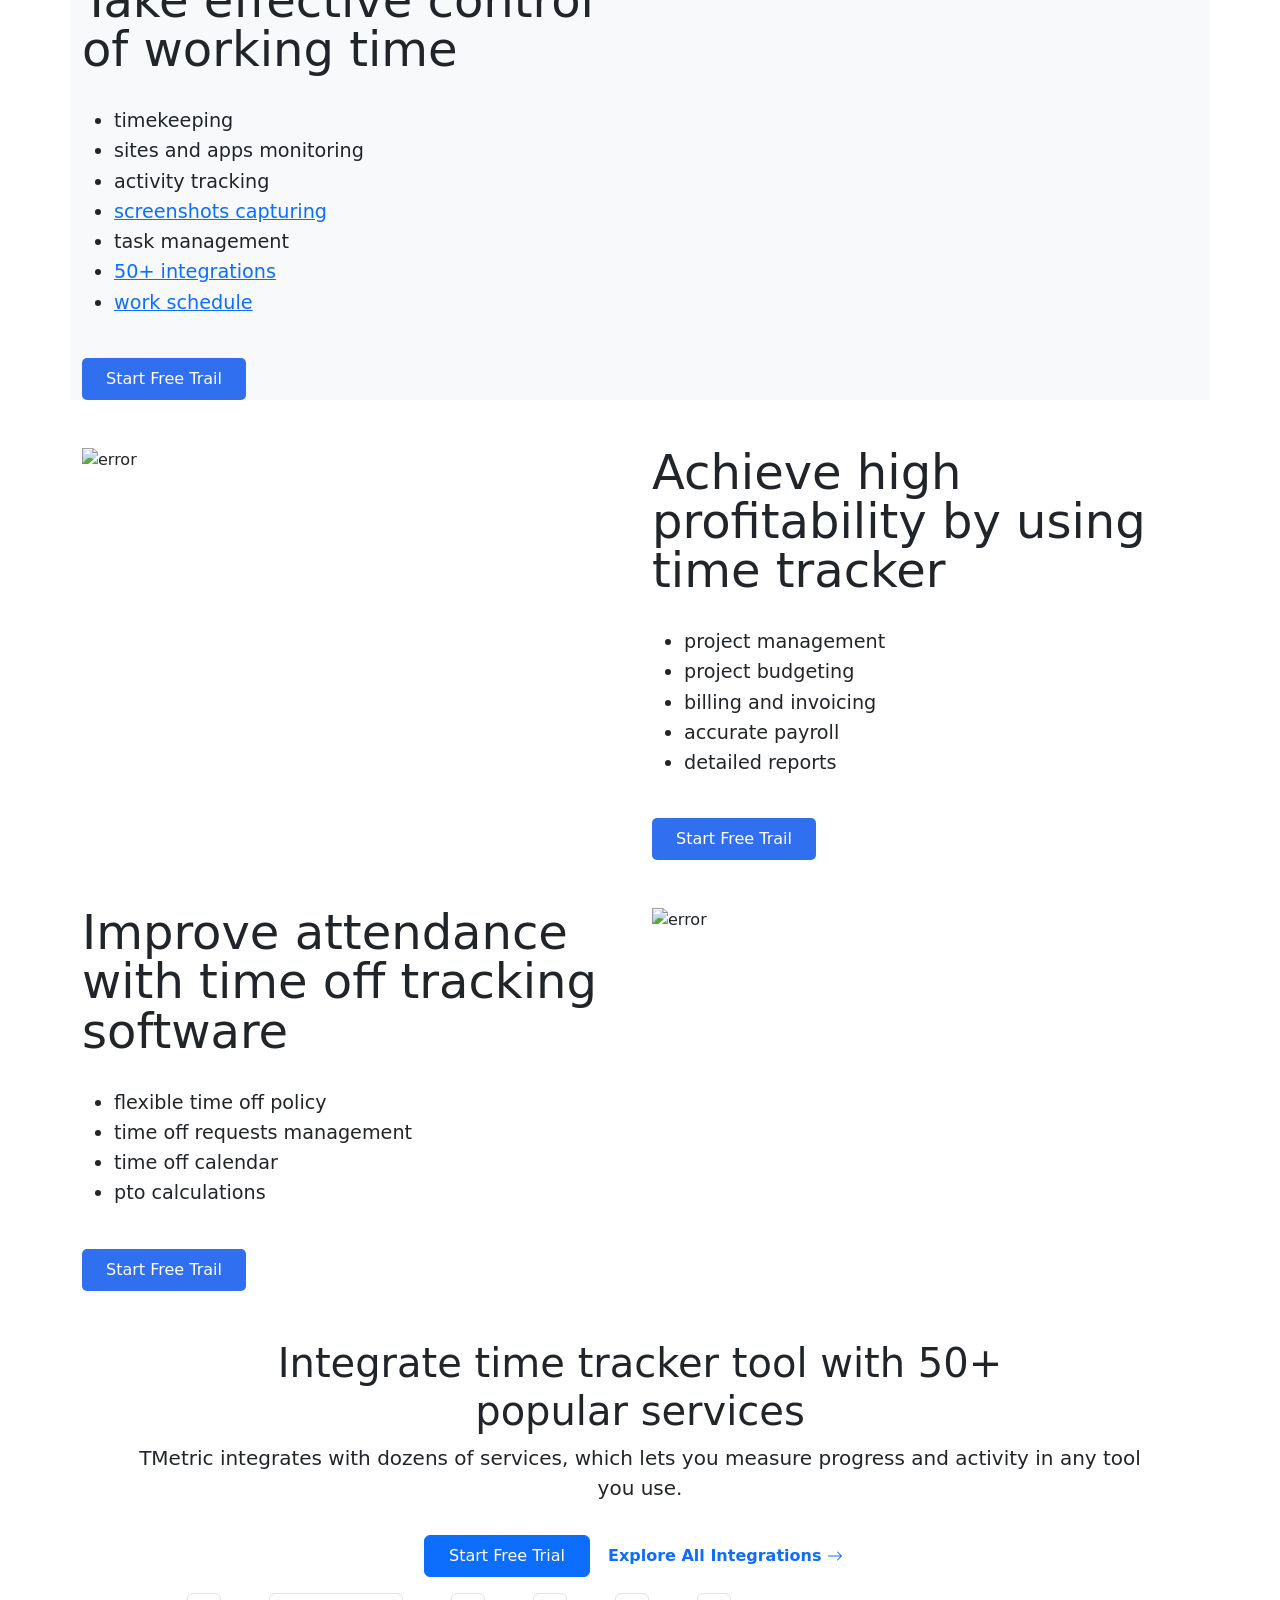
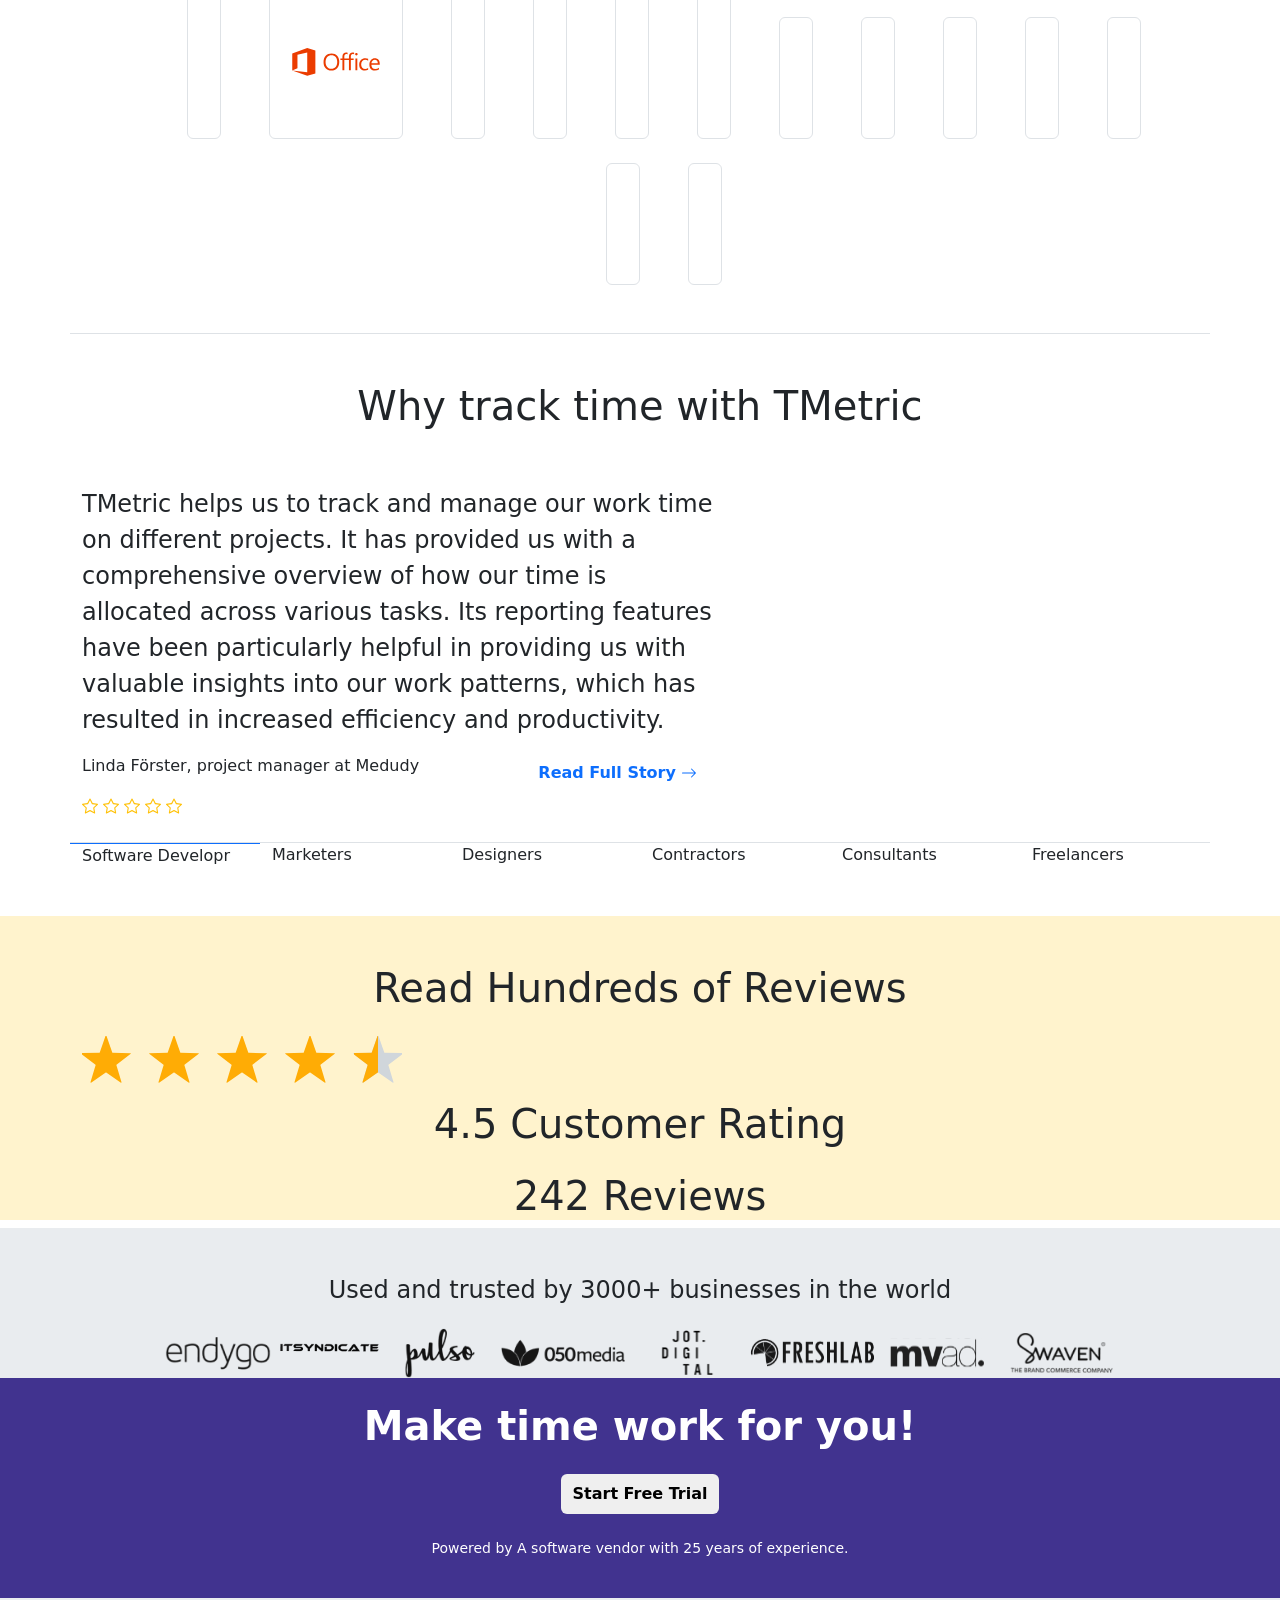
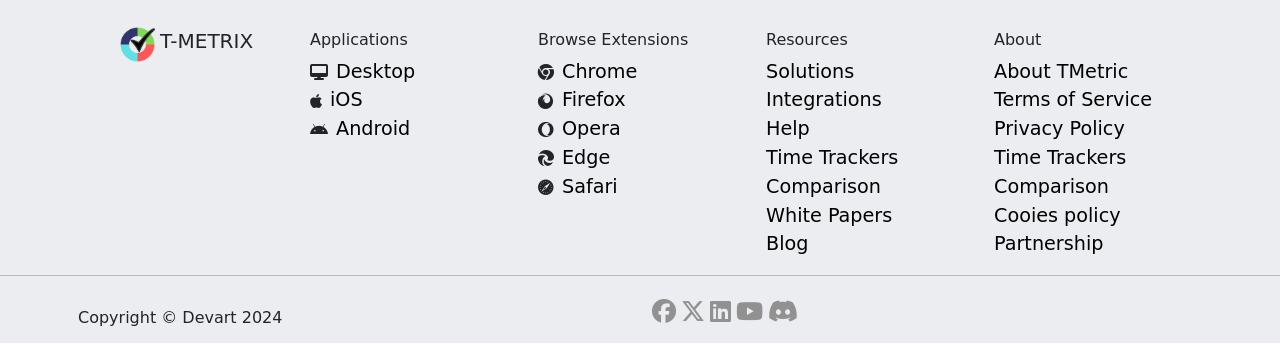
==== commit 183d87b0: "Add Remaning Sections" ====
--- a/Bootstrap/src/index.html
+++ b/Bootstrap/src/index.html
@@ -473,152 +473,176 @@
     </div>
 </main>
 
-<section>
-    <!-- Section 6th Started -->
-<div class="container p-5  border-bottom">
-    <div class="text-center">
-      
-        <h1>
-            Integrate time tracker tool with 50+
-            <br> popular services
-        </h1> 
-        <p class="fs-5">TMetric integrates with dozens of services, which lets you measure progress and activity in any tool you use.</p>
-        
-        <div class="btns p-3">
-            <button type="button" class="btn btn-primary py-2 px-4">Start Free Trial</button>
-            <button type="button" class="btn text-primary" data-mdb-ripple-init data-mdb-ripple-color="light">
-                <b>Explore All Integrations
-                    <svg xmlns="http://www.w3.org/2000/svg" width="16" height="16" fill="currentColor" class="bi bi-arrow-right" viewBox="0 0 16 16">
-                        <path fill-rule="evenodd" d="M1 8a.5.5 0 0 1 .5-.5h11.793l-3.147-3.146a.5.5 0 0 1 .708-.708l4 4a.5.5 0 0 1 0 .708l-4 4a.5.5 0 0 1-.708-.708L13.293 8.5H1.5A.5.5 0 0 1 1 8"/>
-                      </svg>
-            </b></button>
-        </div>
+    <!-- Suraj Hero Section Start -->
+
+    <section class="bg-transparent">
+        <!-- Section 6th Started -->
+    <div class="container p-5  border-bottom">
+        <div class="text-center">
+          
+            <h1>
+                Integrate time tracker tool with 50+
+                <br> popular services
+            </h1> 
+            <p class="fs-5">TMetric integrates with dozens of services, which lets you measure progress and activity in any tool you use.</p>
+            
+            <div class="btns p-3">
+                <button type="button" class="btn btn-primary py-2 px-4">Start Free Trial</button>
+                <button type="button" class="btn text-primary" data-mdb-ripple-init data-mdb-ripple-color="light">
+                    <b>Explore All Integrations
+                        <svg xmlns="http://www.w3.org/2000/svg" width="16" height="16" fill="currentColor" class="bi bi-arrow-right" viewBox="0 0 16 16">
+                            <path fill-rule="evenodd" d="M1 8a.5.5 0 0 1 .5-.5h11.793l-3.147-3.146a.5.5 0 0 1 .708-.708l4 4a.5.5 0 0 1 0 .708l-4 4a.5.5 0 0 1-.708-.708L13.293 8.5H1.5A.5.5 0 0 1 1 8"/>
+                          </svg>
+                </b></button>
+            </div>
+
+        </div>
+
+         <div class="cards">
+            <div class="img border border-1 py-5 px-3 rounded ms-5 ms-2">
+                <img src="./Assets/logo-google-workspace.svg" width="100px" alt="">
+            </div>
+            <div class="img border border-1 py-5 px-3 rounded ms-5 ms-2">
+                <img src="./assets/logo-integration-msoffice.svg" width="100px" alt="">
+            </div>
+            <div class="img border border-1 py-5 px-3 rounded ms-5 ms-2">
+                <img src="./Assets/logo-google-keep.svg" width="100px" alt="">
+            </div>
+            <div class="img border border-1 py-5 px-3 rounded ms-5 ms-2">
+                <img src="./Assets/logo-integration-github.svg" width="100px" alt="">
+            </div>
+
+            <div class="img border border-1 py-5 px-3 rounded ms-5 ms-2">
+                <img src="./Assets/logo-integration-excel.svg" width="100px" alt="">
+            </div>
+            
+            <div class="img border border-1 py-5 px-3 rounded ms-5 ms-2">
+                <img src="./Assets/logo-integration-asana.svg" width="100px" alt="">
+            </div>
+            <div class="img border border-1 py-5 px-3 rounded ms-5 ms-2 mt-4">
+                <img src="./Assets/logo-integration-jira.svg" width="100px" alt="">
+            </div>
+            <div class="img border border-1 py-5 px-3 rounded ms-5 ms-2 mt-4">
+                <img src="./Assets/gitlab-logo-2023.svg" width="100px" alt="">
+            </div>
+            <div class="img border border-1 py-5 px-3 rounded ms-5 ms-2 mt-4">
+                <img src="./Assets/logo-google-docs.svg" width="100px" alt="">
+            </div>
+            
+            <div class="img border border-1 py-5 px-3 rounded ms-5 ms-2 mt-4">
+                <img src="./Assets/logo-integration-trello.svg" width="100px" alt="">
+            </div>
+            <div class="img border border-1 py-5 px-3 rounded ms-5 ms-2 mt-4">
+                <img src="./Assets/logo-integration-redmine.svg" width="100px" alt="">
+            </div>
+            <div class="img border border-1 py-5 px-3 rounded ms-5 ms-2 mt-4">
+                <img src="./Assets/logo-integration-zendesk.svg" width="100px" alt="">
+            </div>
+            <div class="img border border-1 py-5 px-3 rounded ms-5 ms-2 mt-4">
+                <img src="./Assets/logo-integration-wrike.svg" width="100px" alt="">
+            </div>
 
     </div>
-
-     <div class="cards">
-        <div class="img border border-1 py-5 px-3 rounded ms-5 ms-2">
-            <img src="./Assets/logo-google-workspace.svg" width="100px" alt="">
-        </div>
-        <div class="img border border-1 py-5 px-3 rounded ms-5 ms-2">
-            <img src="./Assets/logo-google-workspace.svg" width="100px" alt="">
-        </div>
-        <div class="img border border-1 py-5 px-3 rounded ms-5 ms-2">
-            <img src="./Assets/logo-google-workspace.svg" width="100px" alt="">
-        </div>
-        <div class="img border border-1 py-5 px-3 rounded ms-5 ms-2">
-            <img src="./Assets/logo-google-workspace.svg" width="100px" alt="">
-        </div>
-        <div class="img border border-1 py-5 px-3 rounded ms-5 ms-2">
-            <img src="./Assets/logo-google-workspace.svg" width="100px" alt="">
-        </div>
-        <div class="img border border-1 py-5 px-3 rounded ms-5 ms-2">
-            <img src="./Assets/logo-google-workspace.svg" width="100px" alt="">
-        </div>
-        <div class="img border border-1 py-5 px-3 rounded ms-5 ms-2">
-            <img src="./Assets/logo-google-workspace.svg" width="100px" alt="">
-        </div>
-        <div class="img border border-1 py-5 px-3 rounded ms-5 ms-2 mt-4">
-            <img src="./Assets/logo-google-workspace.svg" width="100px" alt="">
-        </div>
-        
-        <div class="img border border-1 py-5 px-3 rounded ms-5 ms-2 mt-4">
-            <img src="./Assets/logo-google-workspace.svg" width="100px" alt="">
-        </div>
-        <div class="img border border-1 py-5 px-3 rounded ms-5 ms-2 mt-4">
-            <img src="./Assets/logo-google-workspace.svg" width="100px" alt="">
-        </div>
-        <div class="img border border-1 py-5 px-3 rounded ms-5 ms-2 mt-4">
-            <img src="./Assets/logo-google-workspace.svg" width="100px" alt="">
-        </div>
-        <div class="img border border-1 py-5 px-3 rounded ms-5 ms-2 mt-4">
-            <img src="./Assets/logo-google-workspace.svg" width="100px" alt="">
-        </div>
-        <div class="img border border-1 py-5 px-3 rounded ms-5 ms-2 mt-4">
-            <img src="./Assets/logo-google-workspace.svg" width="100px" alt="">
-     </div>
-</div>
-<!-- Section 6 Ended -->
-</section>
-
-<section>
-    <div class="container pb-5">
-        <div>
-      
-            <h1 class="text-center py-5">
-                Why track time with TMetric
-            </h1> 
-           
-            <div class="row pb-4">
-                <!-- <div class="col-2"></div> -->
-                <div class="col-md-7">
-                  <div class="pb-3 fs-4">
-                    TMetric helps us to track and manage our work time on different projects. It has provided us with a comprehensive overview of how our time is allocated across various tasks. Its reporting features have been particularly helpful in providing us with valuable insights into our work patterns, which has resulted in increased efficiency and productivity.
-                  </div>
-                  <div class="row">
-                    <div class="col-md-8">
-                        <p>Linda Förster, project manager at Medudy</p>
-                        <div class="star text-warning">
-                            <svg xmlns="http://www.w3.org/2000/svg" width="16" height="16" fill="currentColor" class="bi bi-star" viewBox="0 0 16 16">
-                                <path d="M2.866 14.85c-.078.444.36.791.746.593l4.39-2.256 4.389 2.256c.386.198.824-.149.746-.592l-.83-4.73 3.522-3.356c.33-.314.16-.888-.282-.95l-4.898-.696L8.465.792a.513.513 0 0 0-.927 0L5.354 5.12l-4.898.696c-.441.062-.612.636-.283.95l3.523 3.356-.83 4.73zm4.905-2.767-3.686 1.894.694-3.957a.56.56 0 0 0-.163-.505L1.71 6.745l4.052-.576a.53.53 0 0 0 .393-.288L8 2.223l1.847 3.658a.53.53 0 0 0 .393.288l4.052.575-2.906 2.77a.56.56 0 0 0-.163.506l.694 3.957-3.686-1.894a.5.5 0 0 0-.461 0z"/>
-                              </svg>
-
-                              <svg xmlns="http://www.w3.org/2000/svg" width="16" height="16" fill="currentColor" class="bi bi-star" viewBox="0 0 16 16">
-                                <path d="M2.866 14.85c-.078.444.36.791.746.593l4.39-2.256 4.389 2.256c.386.198.824-.149.746-.592l-.83-4.73 3.522-3.356c.33-.314.16-.888-.282-.95l-4.898-.696L8.465.792a.513.513 0 0 0-.927 0L5.354 5.12l-4.898.696c-.441.062-.612.636-.283.95l3.523 3.356-.83 4.73zm4.905-2.767-3.686 1.894.694-3.957a.56.56 0 0 0-.163-.505L1.71 6.745l4.052-.576a.53.53 0 0 0 .393-.288L8 2.223l1.847 3.658a.53.53 0 0 0 .393.288l4.052.575-2.906 2.77a.56.56 0 0 0-.163.506l.694 3.957-3.686-1.894a.5.5 0 0 0-.461 0z"/>
-                              </svg>
-
-                              <svg xmlns="http://www.w3.org/2000/svg" width="16" height="16" fill="currentColor" class="bi bi-star" viewBox="0 0 16 16">
-                                <path d="M2.866 14.85c-.078.444.36.791.746.593l4.39-2.256 4.389 2.256c.386.198.824-.149.746-.592l-.83-4.73 3.522-3.356c.33-.314.16-.888-.282-.95l-4.898-.696L8.465.792a.513.513 0 0 0-.927 0L5.354 5.12l-4.898.696c-.441.062-.612.636-.283.95l3.523 3.356-.83 4.73zm4.905-2.767-3.686 1.894.694-3.957a.56.56 0 0 0-.163-.505L1.71 6.745l4.052-.576a.53.53 0 0 0 .393-.288L8 2.223l1.847 3.658a.53.53 0 0 0 .393.288l4.052.575-2.906 2.77a.56.56 0 0 0-.163.506l.694 3.957-3.686-1.894a.5.5 0 0 0-.461 0z"/>
-                              </svg>
-
-                              <svg xmlns="http://www.w3.org/2000/svg" width="16" height="16" fill="currentColor" class="bi bi-star" viewBox="0 0 16 16">
-                                <path d="M2.866 14.85c-.078.444.36.791.746.593l4.39-2.256 4.389 2.256c.386.198.824-.149.746-.592l-.83-4.73 3.522-3.356c.33-.314.16-.888-.282-.95l-4.898-.696L8.465.792a.513.513 0 0 0-.927 0L5.354 5.12l-4.898.696c-.441.062-.612.636-.283.95l3.523 3.356-.83 4.73zm4.905-2.767-3.686 1.894.694-3.957a.56.56 0 0 0-.163-.505L1.71 6.745l4.052-.576a.53.53 0 0 0 .393-.288L8 2.223l1.847 3.658a.53.53 0 0 0 .393.288l4.052.575-2.906 2.77a.56.56 0 0 0-.163.506l.694 3.957-3.686-1.894a.5.5 0 0 0-.461 0z"/>
-                              </svg>
-
-                              <svg xmlns="http://www.w3.org/2000/svg" width="16" height="16" fill="currentColor" class="bi bi-star" viewBox="0 0 16 16">
-                                <path d="M2.866 14.85c-.078.444.36.791.746.593l4.39-2.256 4.389 2.256c.386.198.824-.149.746-.592l-.83-4.73 3.522-3.356c.33-.314.16-.888-.282-.95l-4.898-.696L8.465.792a.513.513 0 0 0-.927 0L5.354 5.12l-4.898.696c-.441.062-.612.636-.283.95l3.523 3.356-.83 4.73zm4.905-2.767-3.686 1.894.694-3.957a.56.56 0 0 0-.163-.505L1.71 6.745l4.052-.576a.53.53 0 0 0 .393-.288L8 2.223l1.847 3.658a.53.53 0 0 0 .393.288l4.052.575-2.906 2.77a.56.56 0 0 0-.163.506l.694 3.957-3.686-1.894a.5.5 0 0 0-.461 0z"/>
-                              </svg>
+    <!-- Section 6 Ended -->
+    </section>
+
+    <section class="bg-transparent">
+        <div class="container pb-5">
+            <div>
+          
+                <h1 class="text-center py-5">
+                    Why track time with TMetric
+                </h1> 
+               
+                <div class="row pb-4">
+                    <!-- <div class="col-2"></div> -->
+                    <div class="col-md-7">
+                      <div class="pb-3 fs-4">
+                        TMetric helps us to track and manage our work time on different projects. It has provided us with a comprehensive overview of how our time is allocated across various tasks. Its reporting features have been particularly helpful in providing us with valuable insights into our work patterns, which has resulted in increased efficiency and productivity.
+                      </div>
+                      <div class="row">
+                        <div class="col-md-8">
+                            <p>Linda Förster, project manager at Medudy</p>
+                            <div class="star text-warning">
+                                <svg xmlns="http://www.w3.org/2000/svg" width="16" height="16" fill="currentColor" class="bi bi-star" viewBox="0 0 16 16">
+                                    <path d="M2.866 14.85c-.078.444.36.791.746.593l4.39-2.256 4.389 2.256c.386.198.824-.149.746-.592l-.83-4.73 3.522-3.356c.33-.314.16-.888-.282-.95l-4.898-.696L8.465.792a.513.513 0 0 0-.927 0L5.354 5.12l-4.898.696c-.441.062-.612.636-.283.95l3.523 3.356-.83 4.73zm4.905-2.767-3.686 1.894.694-3.957a.56.56 0 0 0-.163-.505L1.71 6.745l4.052-.576a.53.53 0 0 0 .393-.288L8 2.223l1.847 3.658a.53.53 0 0 0 .393.288l4.052.575-2.906 2.77a.56.56 0 0 0-.163.506l.694 3.957-3.686-1.894a.5.5 0 0 0-.461 0z"/>
+                                  </svg>
+
+                                  <svg xmlns="http://www.w3.org/2000/svg" width="16" height="16" fill="currentColor" class="bi bi-star" viewBox="0 0 16 16">
+                                    <path d="M2.866 14.85c-.078.444.36.791.746.593l4.39-2.256 4.389 2.256c.386.198.824-.149.746-.592l-.83-4.73 3.522-3.356c.33-.314.16-.888-.282-.95l-4.898-.696L8.465.792a.513.513 0 0 0-.927 0L5.354 5.12l-4.898.696c-.441.062-.612.636-.283.95l3.523 3.356-.83 4.73zm4.905-2.767-3.686 1.894.694-3.957a.56.56 0 0 0-.163-.505L1.71 6.745l4.052-.576a.53.53 0 0 0 .393-.288L8 2.223l1.847 3.658a.53.53 0 0 0 .393.288l4.052.575-2.906 2.77a.56.56 0 0 0-.163.506l.694 3.957-3.686-1.894a.5.5 0 0 0-.461 0z"/>
+                                  </svg>
+
+                                  <svg xmlns="http://www.w3.org/2000/svg" width="16" height="16" fill="currentColor" class="bi bi-star" viewBox="0 0 16 16">
+                                    <path d="M2.866 14.85c-.078.444.36.791.746.593l4.39-2.256 4.389 2.256c.386.198.824-.149.746-.592l-.83-4.73 3.522-3.356c.33-.314.16-.888-.282-.95l-4.898-.696L8.465.792a.513.513 0 0 0-.927 0L5.354 5.12l-4.898.696c-.441.062-.612.636-.283.95l3.523 3.356-.83 4.73zm4.905-2.767-3.686 1.894.694-3.957a.56.56 0 0 0-.163-.505L1.71 6.745l4.052-.576a.53.53 0 0 0 .393-.288L8 2.223l1.847 3.658a.53.53 0 0 0 .393.288l4.052.575-2.906 2.77a.56.56 0 0 0-.163.506l.694 3.957-3.686-1.894a.5.5 0 0 0-.461 0z"/>
+                                  </svg>
+
+                                  <svg xmlns="http://www.w3.org/2000/svg" width="16" height="16" fill="currentColor" class="bi bi-star" viewBox="0 0 16 16">
+                                    <path d="M2.866 14.85c-.078.444.36.791.746.593l4.39-2.256 4.389 2.256c.386.198.824-.149.746-.592l-.83-4.73 3.522-3.356c.33-.314.16-.888-.282-.95l-4.898-.696L8.465.792a.513.513 0 0 0-.927 0L5.354 5.12l-4.898.696c-.441.062-.612.636-.283.95l3.523 3.356-.83 4.73zm4.905-2.767-3.686 1.894.694-3.957a.56.56 0 0 0-.163-.505L1.71 6.745l4.052-.576a.53.53 0 0 0 .393-.288L8 2.223l1.847 3.658a.53.53 0 0 0 .393.288l4.052.575-2.906 2.77a.56.56 0 0 0-.163.506l.694 3.957-3.686-1.894a.5.5 0 0 0-.461 0z"/>
+                                  </svg>
+
+                                  <svg xmlns="http://www.w3.org/2000/svg" width="16" height="16" fill="currentColor" class="bi bi-star" viewBox="0 0 16 16">
+                                    <path d="M2.866 14.85c-.078.444.36.791.746.593l4.39-2.256 4.389 2.256c.386.198.824-.149.746-.592l-.83-4.73 3.522-3.356c.33-.314.16-.888-.282-.95l-4.898-.696L8.465.792a.513.513 0 0 0-.927 0L5.354 5.12l-4.898.696c-.441.062-.612.636-.283.95l3.523 3.356-.83 4.73zm4.905-2.767-3.686 1.894.694-3.957a.56.56 0 0 0-.163-.505L1.71 6.745l4.052-.576a.53.53 0 0 0 .393-.288L8 2.223l1.847 3.658a.53.53 0 0 0 .393.288l4.052.575-2.906 2.77a.56.56 0 0 0-.163.506l.694 3.957-3.686-1.894a.5.5 0 0 0-.461 0z"/>
+                                  </svg>
+                            </div>
                         </div>
+                        <div class="col-md-4">
+                            <button type="button" class="btn text-primary" data-mdb-ripple-init data-mdb-ripple-color="light">
+                                <b>Read Full Story
+                                    <svg xmlns="http://www.w3.org/2000/svg" width="16" height="16" fill="currentColor" class="bi bi-arrow-right" viewBox="0 0 16 16">
+                                        <path fill-rule="evenodd" d="M1 8a.5.5 0 0 1 .5-.5h11.793l-3.147-3.146a.5.5 0 0 1 .708-.708l4 4a.5.5 0 0 1 0 .708l-4 4a.5.5 0 0 1-.708-.708L13.293 8.5H1.5A.5.5 0 0 1 1 8"/>
+                                      </svg>
+                            </b></button>
+                        </div>
+                      </div>
                     </div>
+                    <div class="col-1"></div>
                     <div class="col-md-4">
-                        <button type="button" class="btn text-primary" data-mdb-ripple-init data-mdb-ripple-color="light">
-                            <b>Read Full Story
-                                <svg xmlns="http://www.w3.org/2000/svg" width="16" height="16" fill="currentColor" class="bi bi-arrow-right" viewBox="0 0 16 16">
-                                    <path fill-rule="evenodd" d="M1 8a.5.5 0 0 1 .5-.5h11.793l-3.147-3.146a.5.5 0 0 1 .708-.708l4 4a.5.5 0 0 1 0 .708l-4 4a.5.5 0 0 1-.708-.708L13.293 8.5H1.5A.5.5 0 0 1 1 8"/>
-                                  </svg>
-                        </b></button>
+                        <img src="./Assets/software_developers_photo.jpg" alt="" id="img">
                     </div>
                   </div>
-                </div>
-                <div class="col-1"></div>
-                <div class="col-md-4">
-                    <img src="./Assets/software_developers_photo.jpg" alt="" id="img">
-                </div>
-              </div>
-
-
-        </div>
-
-        <div class="row border-top">
-            <div class="col-2 border-top border-primary">Software Developr</div>
-            <div class="col-2">Marketers</div>
-            <div class="col-2">Designers</div>
-            <div class="col-2">Contractors</div>
-            <div class="col-2">Consultants</div>
-            <div class="col-2">Freelancers</div>
-        </div>
-        </div>
-    </div>
-</section>
-
-<section class="bg-warning-subtle pt-5">
-    <div class="container">
-        <h2 class="text-center fs-1">Read Hundreds of Reviews</h2>
-        <div class="icons">
-            
-        </div>
-    </div>
-</section>
+
+
+            </div>
+
+            <div class="row border-top ">
+                <div class="col-2 border-top border-primary">Software Developr</div>
+                <div class="col-2">Marketers</div>
+                <div class="col-2">Designers</div>
+                <div class="col-2">Contractors</div>
+                <div class="col-2">Consultants</div>
+                <div class="col-2">Freelancers</div>
+            </div>
+            </div>
+        </div>
+    </section>
+
+    <section class="bg-warning-subtle pt-5">
+        <div class="container">
+            <h2 class="text-center fs-1">Read Hundreds of Reviews</h2>
+            <div class="reating pt-3">
+                <img src="./assets/img-rating-4-5.svg" alt="">
+            </div>
+            <h2 class="text-center fs-1 pt-3">4.5 Customer Rating</h2>
+            <h2 class="text-center fs-1 pt-3 hov">242 Reviews</h2>
+        </div>
+    </section>
+
+    <section class="bg-body-secondary gray">
+        <h4 class="text-center pt-5">Used and trusted by 3000+ businesses in the world</h4>
+        <div class="logoss d-flex justify-content-center pt-3 ">
+            <img src="./assets/logo_business_endygo.png" height="50"  alt="">
+            <img src="./assets/logo_business_itsyndicate.png" height="40"  alt="">
+            <img src="./assets/logo_business_pulso.png"  height="50"  alt="">
+            <img src="./assets/logo_business_050media.png" height="50"  alt="">
+            <img src="./assets/logo-business-jot-digi-tal.svg" height="50"  alt="">
+            <img src="./assets/logo-business-freshlab.svg" height="50"  alt="">
+            <img src="./assets/logo-business-mvad.svg" height="50"  alt="">
+            <img src="./assets/logo_business_swaven.png" height="50"  alt="">
+        </div>
+    </section>
+    
+
+    <!-- Suraj Hero Section End -->
 
 
 
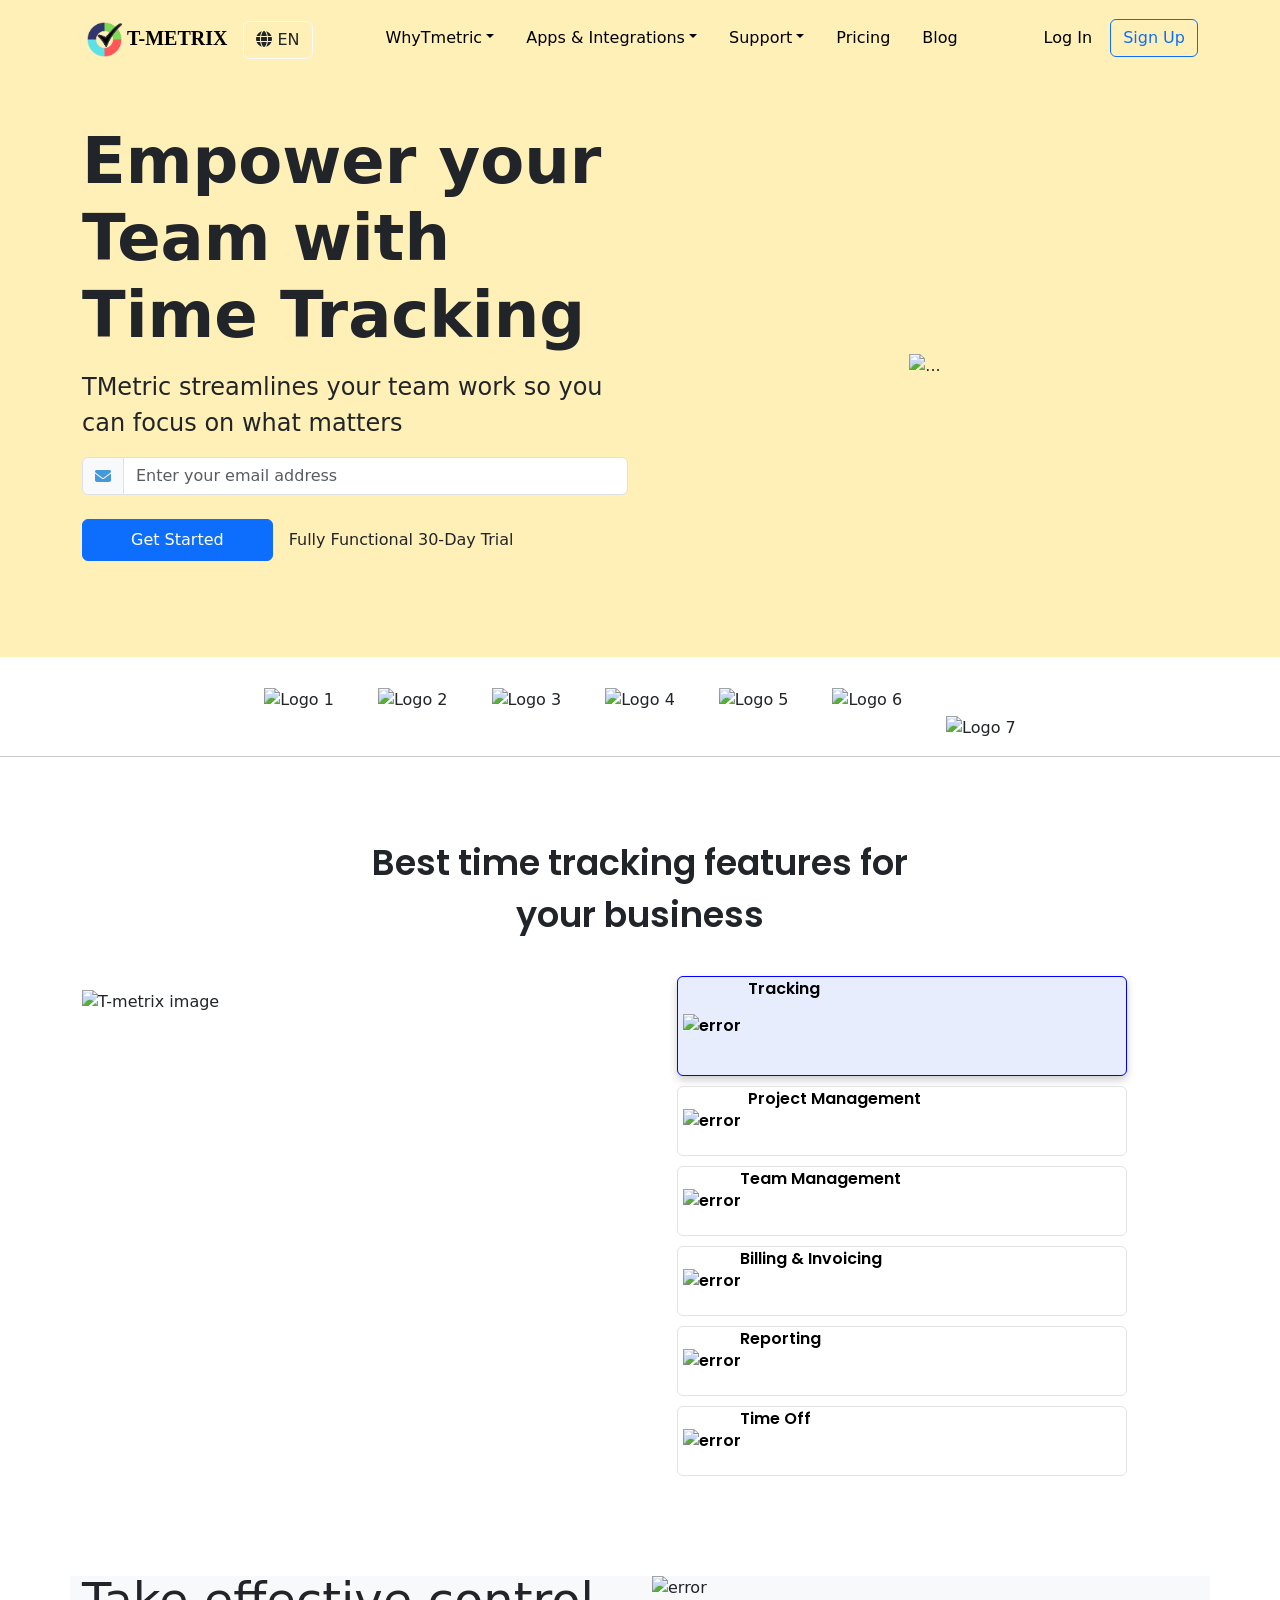
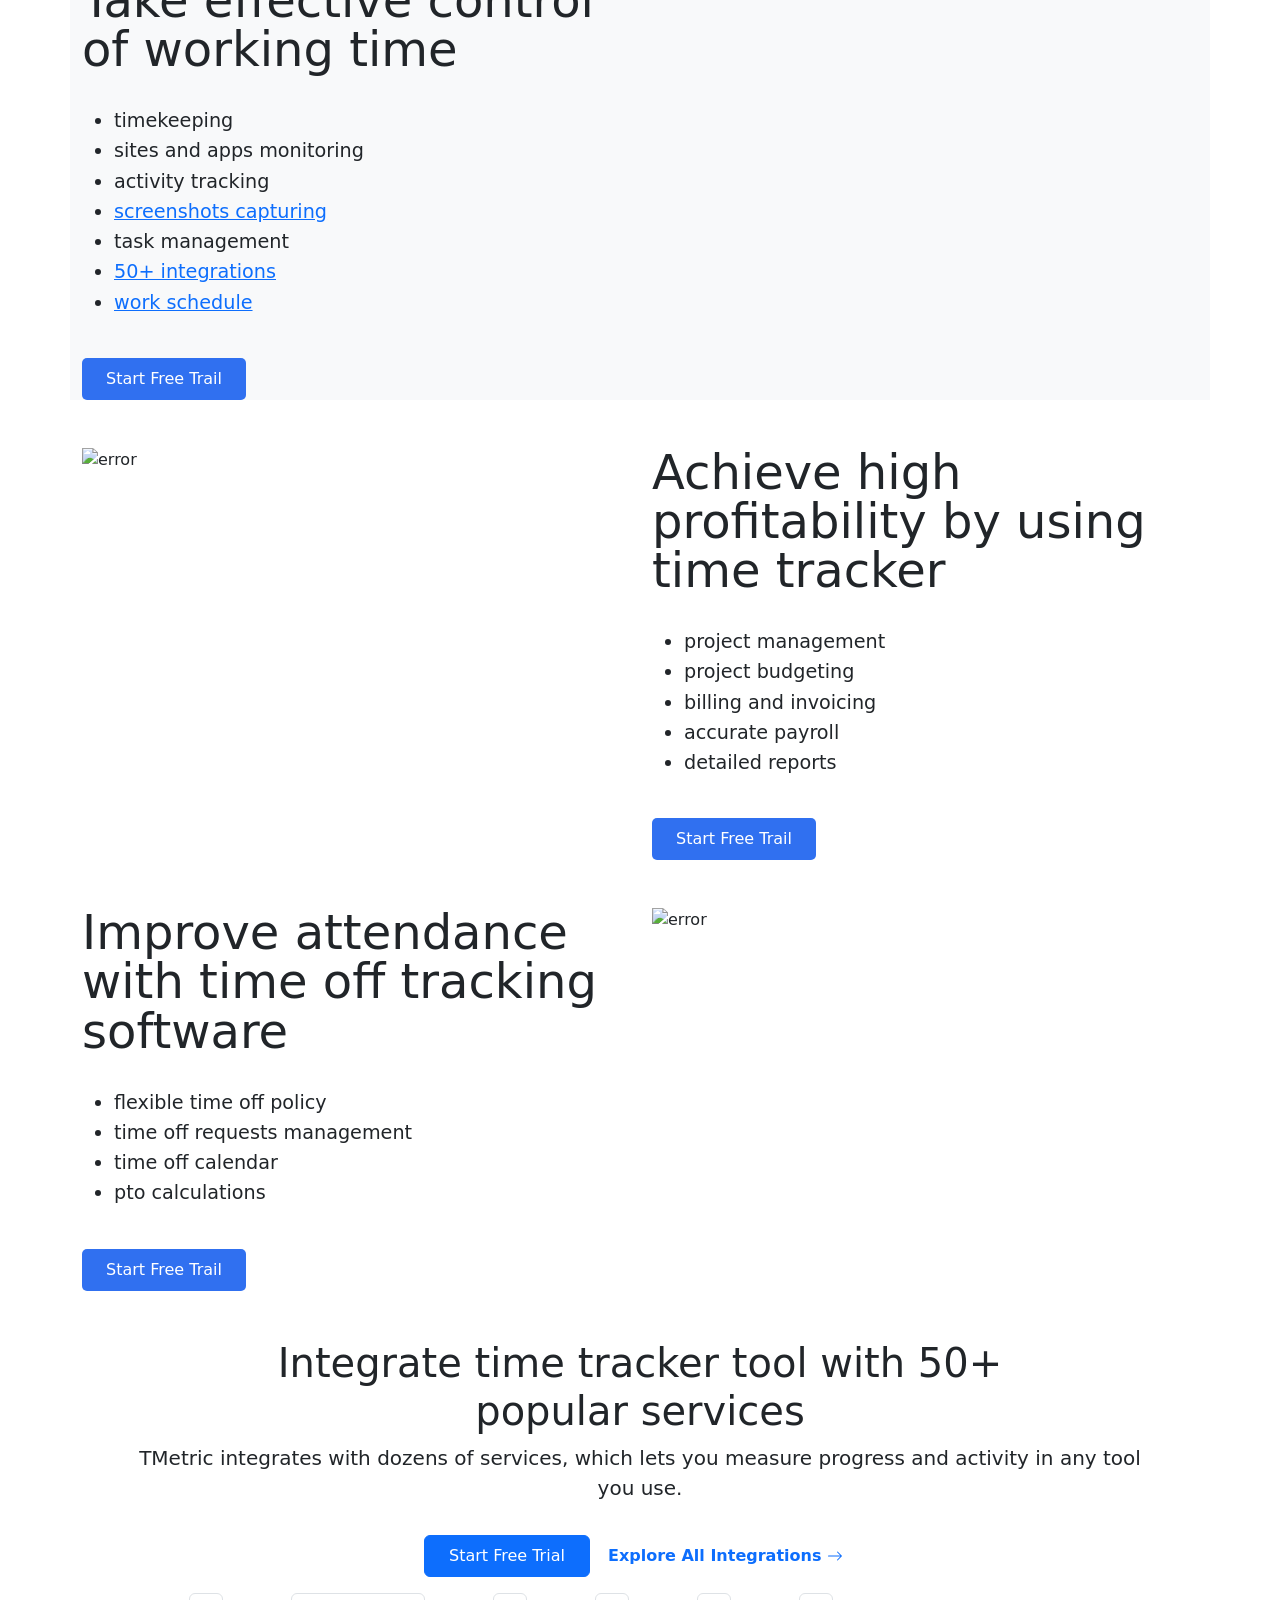
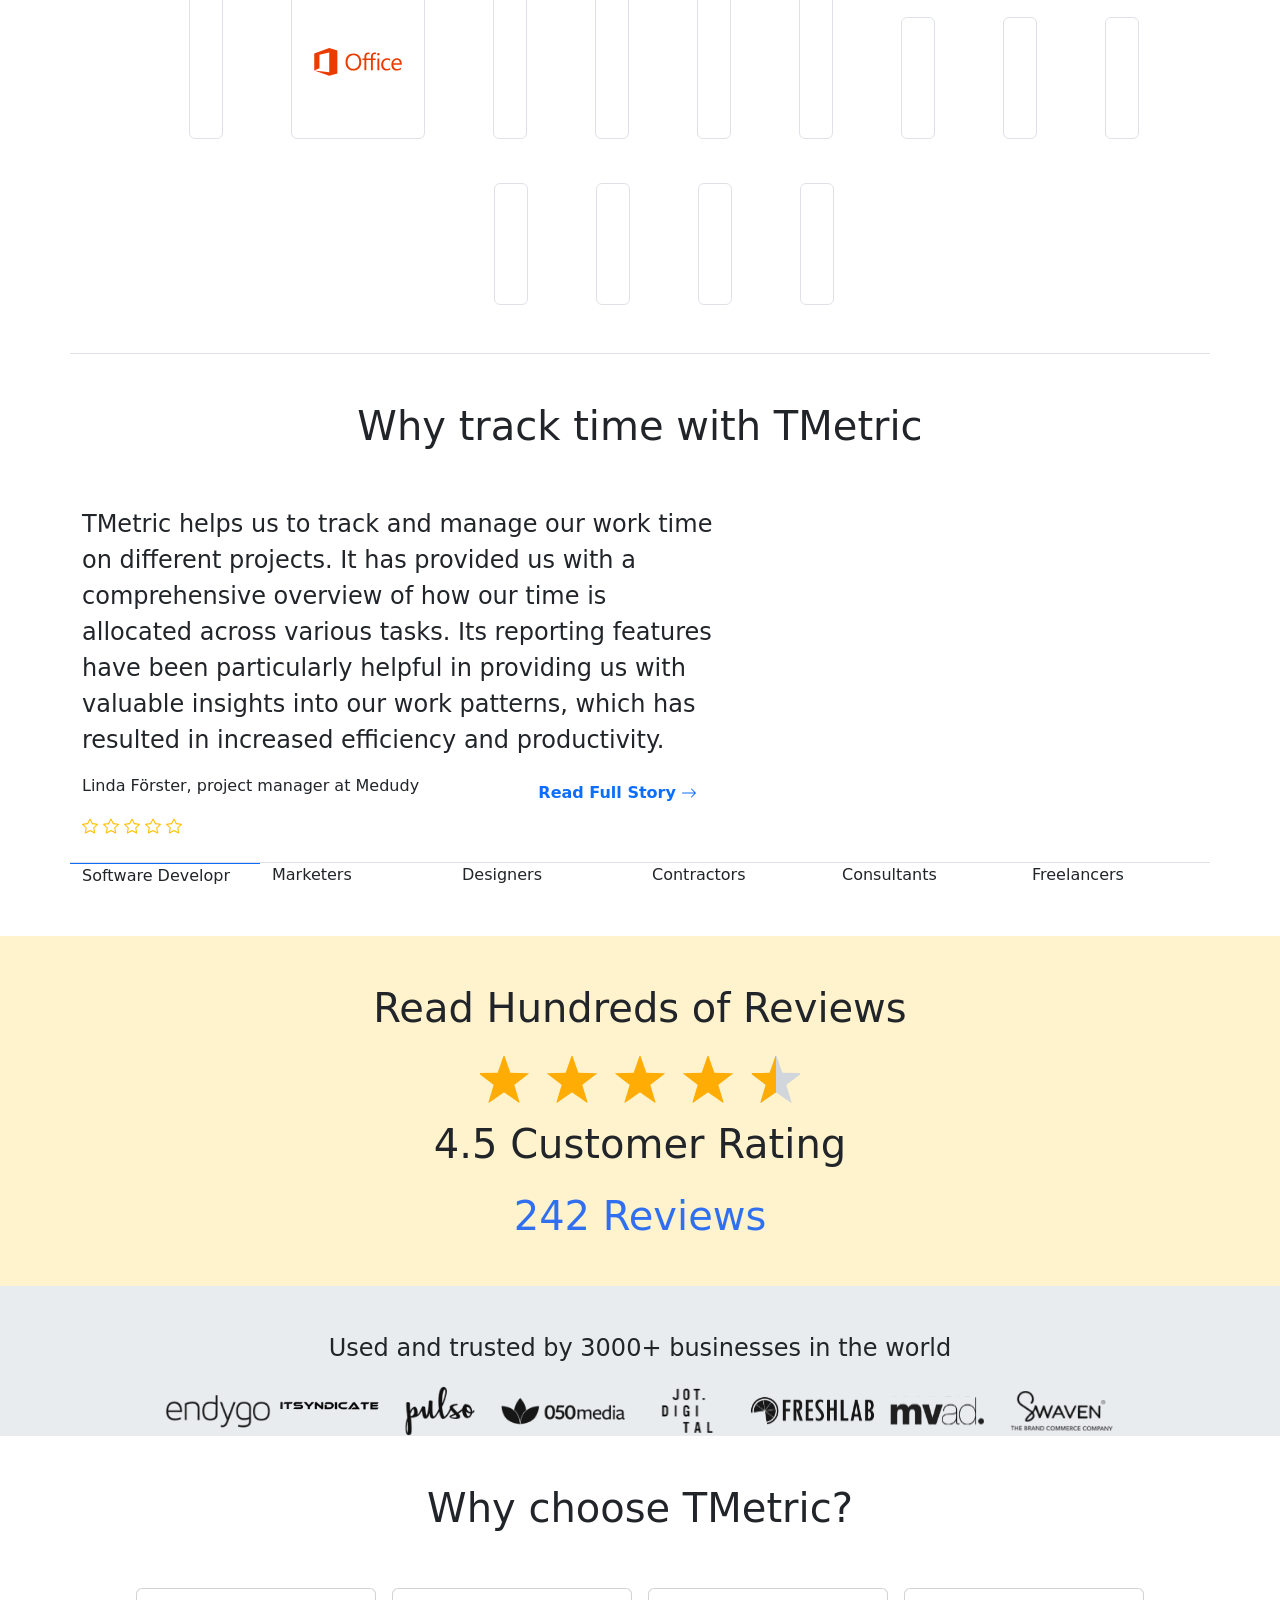
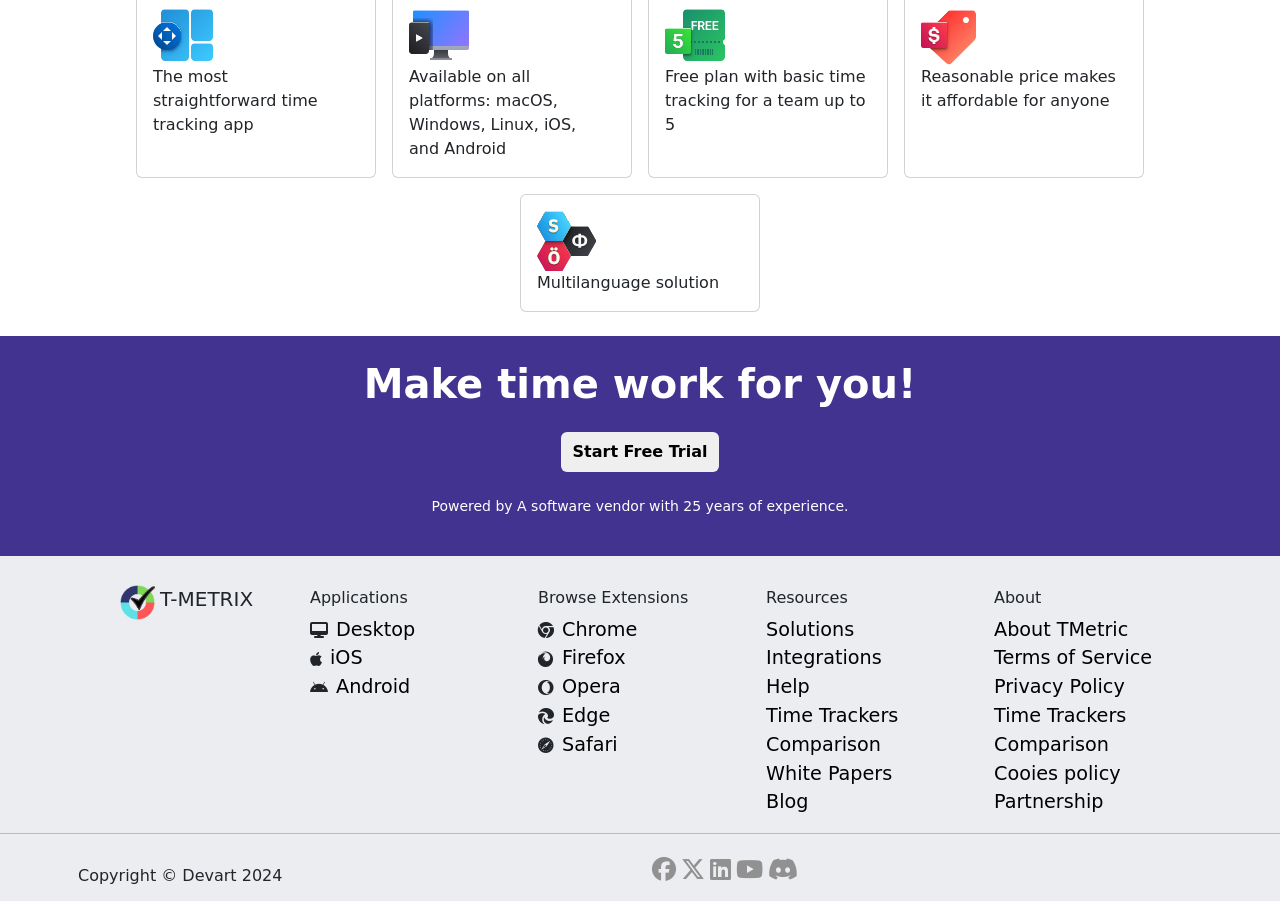
==== commit 748fc79d: "final commit" ====
--- a/Bootstrap/src/index.html
+++ b/Bootstrap/src/index.html
@@ -175,6 +175,7 @@
             display: flex;
             justify-content: center;
             flex-wrap: wrap;
+            gap: 20px;
             
         }
         .cards>.row>.col-1>img{
@@ -188,7 +189,23 @@
         #img{
             box-shadow: -10px 20px 30px -10px grey;
         }
-        
+        .reating{
+            display: flex;
+            justify-content: center;
+        }
+        .hov{
+            color: #3070f0;
+            padding-bottom: 3rem;
+        }
+        .hov:hover{
+            color: rgb(29, 29, 101);
+            cursor: pointer;
+
+        }
+        .gray{
+            margin-top: -10px;
+        }
+
 
 
 
@@ -641,7 +658,48 @@
         </div>
     </section>
     
-
+    <section class="bg-white">
+      <div class="container mt-5">
+          <h1 class="text-center">Why choose TMetric?</h1>
+          <div class="cards mb-4 pt-5 gap-3">
+              <div class="card" style="width: 15rem;">
+                  <div class="card-body">
+                    <img src="./assets/icon-straightforward.svg" alt="">
+                    <p class="card-text">The most <br> straightforward time <br> tracking app</p>
+                  </div>
+                </div>
+
+                <div class="card" style="width: 15rem;">
+                  <div class="card-body">
+                      <img src="./assets/icon-platforms.svg" alt="">
+                    <p class="card-text">Available on all<br> platforms: macOS, <br> Windows, Linux, iOS, <br> and Android</p>
+                  </div>
+                </div>
+
+                <div class="card" style="width: 15rem;">
+                  <div class="card-body">
+                      <img src="./assets/icon-freetrial.svg" alt="">
+                    <p class="card-text">Free plan with basic time tracking for a team up to 5</p>
+                  </div>
+                </div>
+
+                <div class="card" style="width: 15rem;">
+                  <div class="card-body">
+                      <img src="./assets/icon-reasonableprice.svg" alt="">
+                  <p class="card-text">Reasonable price makes it affordable for anyone</p>
+                    
+                  </div>
+                </div>
+
+                <div class="card" style="width: 15rem;">
+                  <div class="card-body">
+                      <img src="./assets/icon-multilang.svg" alt="">
+                  <p class="card-text">Multilanguage solution</p>
+                    
+                  </div>
+          </div>
+      </div>
+  </section>
     <!-- Suraj Hero Section End -->
 
 
